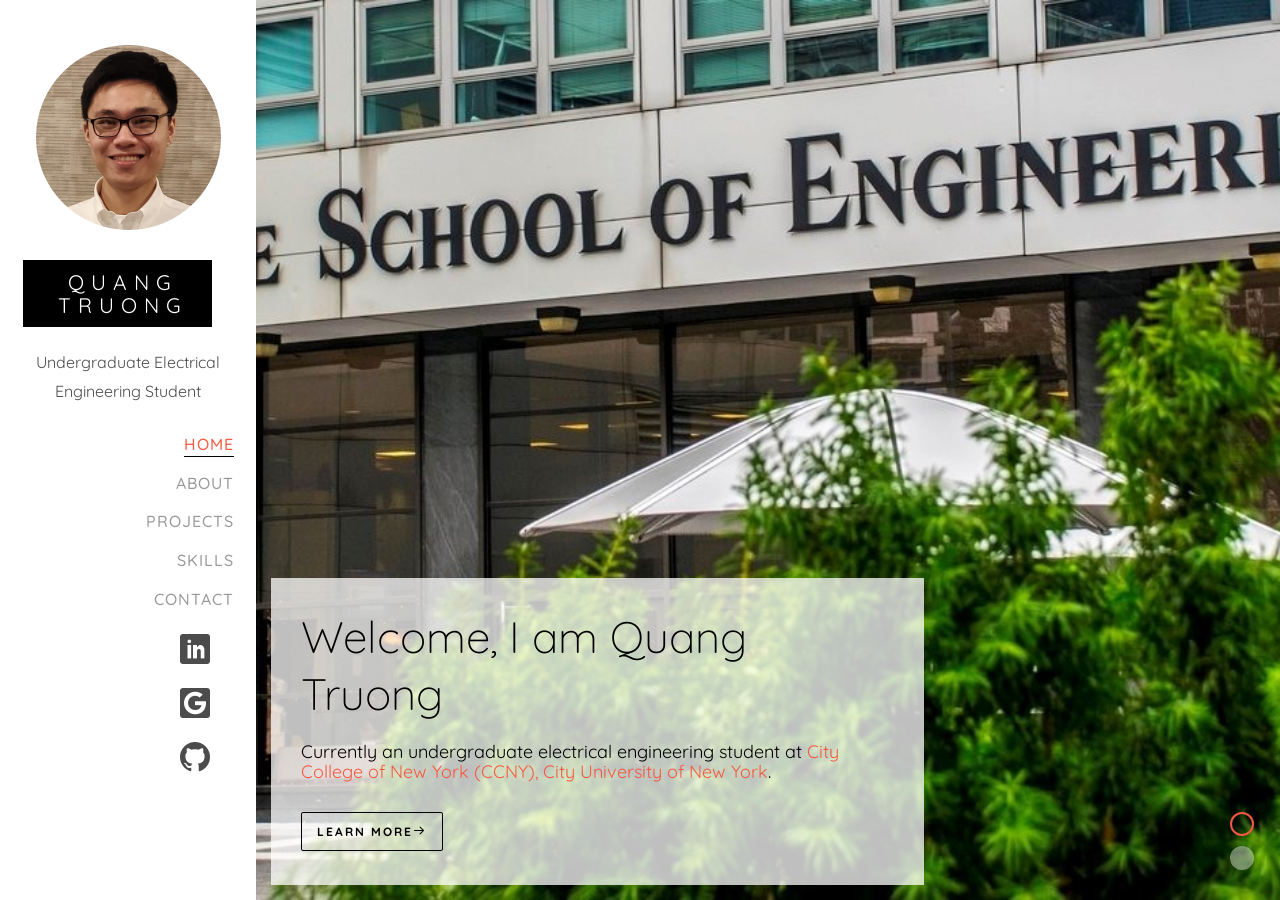
==== index.html @ 22d42331 "Add files via upload" ====
<!DOCTYPE HTML>
<html>
	<head>
	<meta charset="utf-8">
	<meta http-equiv="X-UA-Compatible" content="IE=edge">
	<title>Quang Truong</title>
	<meta name="viewport" content="width=device-width, initial-scale=1">
	<meta name="description" content="" />
	<meta name="keywords" content="" />
	<meta name="author" content="" />

  <!-- Facebook and Twitter integration -->
	<meta property="og:title" content=""/>
	<meta property="og:image" content=""/>
	<meta property="og:url" content=""/>
	<meta property="og:site_name" content=""/>
	<meta property="og:description" content=""/>
	<meta name="twitter:title" content="" />
	<meta name="twitter:image" content="" />
	<meta name="twitter:url" content="" />
	<meta name="twitter:card" content="" />

	<!-- Place favicon.ico and apple-touch-icon.png in the root directory -->
	<link rel="shortcut icon" href="/favicon/favicon.ico">

	<link href="https://fonts.googleapis.com/css?family=Quicksand:300,400,500,700" rel="stylesheet">

	<!-- Animate.css -->
	<link rel="stylesheet" href="css/animate.css">
	<!-- Icomoon Icon Fonts-->
	<link rel="stylesheet" href="css/icomoon.css">
	<!-- Bootstrap  -->
	<link rel="stylesheet" href="css/bootstrap.css">
	<!-- Flexslider  -->
	<link rel="stylesheet" href="css/flexslider.css">
	<!-- Theme style  -->
	<link rel="stylesheet" href="css/style.css">

	<!-- Modernizr JS -->
	<script src="js/modernizr-2.6.2.min.js"></script>
	<!-- FOR IE9 below -->
	<!--[if lt IE 9]>
	<script src="js/respond.min.js"></script>
	<![endif]-->

	</head>
	<body>
	<div id="colorlib-page">
		<a href="#" class="js-colorlib-nav-toggle colorlib-nav-toggle"><i></i></a>
		<aside id="colorlib-aside" role="complementary" class="border js-fullheight">
			<div class="text-center">
				<div class="author-img" style="background-image: url(favicon/android-icon-192x192.png);"></div>
				<h1 id="colorlib-logo"><a href="https://lquang4321.github.io/">QUANG TRUONG</a></h1>
				<span class="position"><span>Undergraduate Electrical Engineering Student</span>
			</div>
			<nav id="colorlib-main-menu" role="navigation">
				<ul>
					<li class="colorlib-active animate-box" data-animate-effect="fadeInLeft"><a href="index.html">Home</a></li>
					<li><a href="about.html">About</a></li>
					<li><a href="projects.html">Projects</a></li>
					<li><a href="skills.html">Skills</a></li>
					<!-- <li><a href="blog.html">Blog</a></li> -->
					<li><a href="contact.html">Contact</a></li>
				</ul>
			</nav>

<!--Old social media layout
			<div class="colorlib-footer">
				<ul>
					<li><a href="https://www.linkedin.com/in/quang-truong/"><i class="icon-linkedin2"></i></a></li>
					<li><a href="mailto:quang.t@zahncenternyc.com"><i class="icon-google2"></i></a></li>
					<li><a href="https://github.com/lquang4321"><i class="icon-github"></i></a></li>
				</ul>
			</div>
-->

			<div class="colorlib-footer">
				<ul>
					<li><span><a href="https://www.linkedin.com/in/quang-truong/"><i class="icon-linkedin2"></i></a>
					    </span>
					    <span><a href="mailto:quang.t@zahncenternyc.com"><i class="icon-google2"></i></a>
					    </span>
					    <span><a href="https://github.com/lquang4321"><i class="icon-github"></i></a>
					    </span>
					</li>
				</ul>
			</div>

		</aside>

		<div id="colorlib-main">
			<aside id="colorlib-hero" class="js-fullheight">
				<div class="flexslider js-fullheight">
					<ul class="slides">
				   	<li style="background-image: url(images/img_bg_1.jpg);">
				   		<div class="overlay"></div>
				   		<div class="container-fluid">
				   			<div class="row">
					   			<div class="col-md-8 col-md-offset-2 col-md-pull-2 js-fullheight slider-text">
					   				<div class="slider-text-inner">
					   					<div class="desc">
						   					<h1>Welcome, I am Quang Truong</h1>
						   					<h4>Currently an undergraduate electrical engineering student at <a href="https://www.ccny.cuny.edu/" target="_blank">City College of New York (CCNY), City University of New York</a>.</h3>
											<!-- <h3><strong>Site is under maintenance, but feel free to explore.</strong></h3> -->
											<p><a class="btn btn-primary btn-learn" href="about.html"><strong>Learn More</strong><i class="icon-arrow-right3"></i></a></p>
										</div>
					   				</div>
					   			</div>
					   		</div>
				   		</div>
				   	</li>
				   	<li style="background-image: url(images/img_bg_2.jpg);">
				   		<div class="overlay"></div>
				   		<div class="container-fluid">
				   			<div class="row">
					   			<div class="col-md-8 col-md-offset-2 col-md-pull-2 js-fullheight slider-text">
					   				<div class="slider-text-inner">
					   					<div class="desc">
						   					<h1>Welcome, I am Quang Truong</h1>
						   					<h2>I am an electrical engineering apprentice at <a href="http://www.zahncenternyc.com/" target="_blank">Zahn Innovation Center</a>.</h2>
											<!-- <h3><strong>Site is under maintenance, but feel free to explore.</strong></h3> -->
											<p><a class="btn btn-primary btn-learn" href="about.html"><strong>Learn More</strong><i class="icon-arrow-right3"></i></a></p>
										</div>
					   				</div>
					   			</div>
					   		</div>
				   		</div>
				   	</li>
					<!--
				   	<li style="background-image: url(images/img_bg_3.jpg);">
				   		<div class="overlay"></div>
				   		<div class="container-fluid">
				   			<div class="row">
					   			<div class="col-md-8 col-md-offset-2 col-md-pull-2 js-fullheight slider-text">
					   				<div class="slider-text-inner">
					   					<div class="desc">
						   					<h1>Welcome, I am Quang Truong</h1>
						   					<h2>Currently an undergraduate electrical engineering student at <a href="https://www.ccny.cuny.edu/" target="_blank">City College of New York (CCNY), City University of New York</a>.</h2>
											<h3><strong>Site is under maintenance, but feel free to explore.</strong></h3>
											<p><a class="btn btn-primary btn-learn" href="about.html"><strong>Learn More</strong><i class="icon-arrow-right3"></i></a></p>
										</div>
					   				</div>
					   			</div>
					   		</div>
				   		</div>
				   	</li>
					-->
				  	</ul>
			  	</div>
			</aside>

			<!-- Disable Inf Scroll

			<div class="colorlib-about">
				<div class="container-fluid">
					<div class="row">
						<div class="col-md-6">
							<div class="about-img animate-box" data-animate-effect="fadeInLeft" style="background-image: url(images/img_bg_2.jpg);">
								<div class="about-img-2 animate-box" data-animate-effect="fadeInRight" style="background-image: url(images/img_bg_3.jpg);"></div>
							</div>
						</div>
						<div class="col-md-6 animate-box" data-animate-effect="fadeInLeft">
							<div class="about-desc">
								<span class="heading-meta">Welcome &amp; Introduce</span>
								<h3>Hi! My name is Quang Truong.</h3>
								<p>I am an undergraduate electrical engineer at <a href="https://www.ccny.cuny.edu/" target="_blank">CUNY City College of New York</a>.</p>
							</div>
							<div class="fancy-collapse-panel">
								<div class="panel-group" id="accordion" role="tablist" aria-multiselectable="true">
									<div class="panel panel-default">
									    <div class="panel-heading" role="tab" id="headingOne">
									        <h4 class="panel-title">
									            <a data-toggle="collapse" data-parent="#accordion" href="#collapseOne" aria-expanded="true" aria-controls="collapseOne">Education
									            </a>
									        </h4>
									    </div>
									    <div id="collapseOne" class="panel-collapse collapse in" role="tabpanel" aria-labelledby="headingOne">
									         <div class="panel-body">
									            <div class="row">
										      		<div class="col-md-6">
										      			<p><strong>CUNY City College of New York</strong></p>
														<p>B.E. Electrical Engineering, ABET-Accredited</p>
										      		</div>
										      		<div class="col-md-6">
										      			<p>3.19 GPA</p>
														<p>Anticipated <strong>June 2021</strong></p>
										      		</div>
										      	</div>
									         </div>
									    </div>
									</div>
									<div class="panel panel-default">
									    <div class="panel-heading" role="tab" id="headingTwo">
									        <h4 class="panel-title">
									            <a class="collapsed" data-toggle="collapse" data-parent="#accordion" href="#collapseTwo" aria-expanded="false" aria-controls="collapseTwo">What I do?
									            </a>
									        </h4>
									    </div>
									    <div id="collapseTwo" class="panel-collapse collapse" role="tabpanel" aria-labelledby="headingTwo">
									        <div class="panel-body">
									            <p>Far far away, behind the word <strong>mountains</strong>, far from the countries Vokalia and Consonantia, there live the blind texts. Separated they live in Bookmarksgrove right at the coast of the Semantics, a large language ocean.</p>
													<ul>
														<li>Separated they live in Bookmarksgrove right</li>
														<li>Separated they live in Bookmarksgrove right</li>
													</ul>
									        </div>
									    </div>
									</div>
									<div class="panel panel-default">
									    <div class="panel-heading" role="tab" id="headingThree">
									        <h4 class="panel-title">
									            <a class="collapsed" data-toggle="collapse" data-parent="#accordion" href="#collapseThree" aria-expanded="false" aria-controls="collapseThree">Certifications
									            </a>
									        </h4>
									    </div>
									    <div id="collapseThree" class="panel-collapse collapse" role="tabpanel" aria-labelledby="headingThree">
									        <div class="panel-body">
									            <p>Federal Aviation Administration (FAA) Airframe & Powerplant</p>
									        </div>
									    </div>
									</div>
								</div>
							</div>
						</div>
					</div>
				</div>
			</div>

			<div class="colorlib-services">
				<div class="container-fluid">
					<div class="row">
						<div class="col-md-6 col-md-offset-3 col-md-pull-3">
							<span class="heading-meta">What I do?</span>
							<h2 class="colorlib-heading animate-box" data-animate-effect="fadeInLeft">Here are some of my expertise</h2>
						</div>
					</div>
					<div class="row">
						<div class="col-md-6">
							<div class="colorlib-feature animate-box" data-animate-effect="fadeInLeft">
								<div class="colorlib-icon">
									<i class="icon-tag"></i>
								</div>
								<div class="colorlib-text">
									<h3>Branding</h3>
									<p>Far far away, behind the word mountains, far from the countries Vokalia and Consonantia, there live the blind texts. </p>
								</div>
							</div>

							<div class="colorlib-feature animate-box" data-animate-effect="fadeInLeft">
								<div class="colorlib-icon">
									<i class="icon-pen2"></i>
								</div>
								<div class="colorlib-text">
									<h3>Web Design</h3>
									<p>Far far away, behind the word mountains, far from the countries Vokalia and Consonantia, there live the blind texts. </p>
								</div>
							</div>

							<div class="colorlib-feature animate-box" data-animate-effect="fadeInLeft">
								<div class="colorlib-icon">
									<i class="icon-search3"></i>
								</div>
								<div class="colorlib-text">
									<h3>Search engine optimization</h3>
									<p>Far far away, behind the word mountains, far from the countries Vokalia and Consonantia, there live the blind texts. </p>
								</div>
							</div>
						</div>
						<div class="col-md-6">
							<div class="colorlib-feature animate-box" data-animate-effect="fadeInLeft">
								<div class="colorlib-icon">
									<i class="icon-paperplane"></i>
								</div>
								<div class="colorlib-text">
									<h3>Web Development</h3>
									<p>Far far away, behind the word mountains, far from the countries Vokalia and Consonantia, there live the blind texts. </p>
								</div>
							</div>

							<div class="colorlib-feature animate-box" data-animate-effect="fadeInLeft">
								<div class="colorlib-icon">
									<i class="icon-device-desktop"></i>
								</div>
								<div class="colorlib-text">
									<h3>User Interface</h3>
									<p>Far far away, behind the word mountains, far from the countries Vokalia and Consonantia, there live the blind texts. </p>
								</div>
							</div>

							<div class="colorlib-feature animate-box" data-animate-effect="fadeInLeft">
								<div class="colorlib-icon">
									<i class="icon-help"></i>
								</div>
								<div class="colorlib-text">
									<h3>Help &amp; Support</h3>
									<p>Far far away, behind the word mountains, far from the countries Vokalia and Consonantia, there live the blind texts. </p>
								</div>
							</div>
						</div>
					</div>
				</div>
			</div>
			<div class="colorlib-work">
				<div class="container-fluid">
					<div class="row">
						<div class="col-md-6 col-md-offset-3 col-md-pull-3">
							<span class="heading-meta">My Work</span>
							<h2 class="colorlib-heading animate-box" data-animate-effect="fadeInLeft">Recent Work</h2>
						</div>
					</div>
					<div class="row">
						<div class="col-md-6 animate-box" data-animate-effect="fadeInLeft">
							<div class="project" style="background-image: url(images/work-1.jpg);">
								<div class="desc">
									<div class="con">
										<h3><a href="work.html">Work 01</a></h3>
										<span>Branding, Ilustration</span>
										<p class="icon">
											<span><a href="#"><i class="icon-share3"></i></a></span>
											<span><a href="#"><i class="icon-eye"></i> 100</a></span>
											<span><a href="#"><i class="icon-heart"></i> 49</a></span>
										</p>
									</div>
								</div>
							</div>
						</div>
						<div class="col-md-6 animate-box" data-animate-effect="fadeInLeft">
							<div class="project" style="background-image: url(images/work-2.jpg);">
								<div class="desc">
									<div class="con">
										<h3><a href="work.html">Work 02</a></h3>
										<span>Logo, Web, Branding</span>
										<p class="icon">
											<span><a href="#"><i class="icon-share3"></i></a></span>
											<span><a href="#"><i class="icon-eye"></i> 100</a></span>
											<span><a href="#"><i class="icon-heart"></i> 49</a></span>
										</p>
									</div>
								</div>
							</div>
						</div>
						<div class="col-md-6 animate-box" data-animate-effect="fadeInLeft">
							<div class="project" style="background-image: url(images/work-3.jpg);">
								<div class="desc">
									<div class="con">
										<h3><a href="work.html">Work 03</a></h3>
										<span>Illustration, Logo</span>
										<p class="icon">
											<span><a href="#"><i class="icon-share3"></i></a></span>
											<span><a href="#"><i class="icon-eye"></i> 100</a></span>
											<span><a href="#"><i class="icon-heart"></i> 49</a></span>
										</p>
									</div>
								</div>
							</div>
						</div>
						<div class="col-md-6 animate-box" data-animate-effect="fadeInLeft">
							<div class="project" style="background-image: url(images/work-4.jpg);">
								<div class="desc">
									<div class="con">
										<h3><a href="work.html">Work 04</a></h3>
										<span>Web, Logo, Branding</span>
										<p class="icon">
											<span><a href="#"><i class="icon-share3"></i></a></span>
											<span><a href="#"><i class="icon-eye"></i> 100</a></span>
											<span><a href="#"><i class="icon-heart"></i> 49</a></span>
										</p>
									</div>
								</div>
							</div>
						</div>
						<div class="col-md-6 animate-box" data-animate-effect="fadeInLeft">
							<div class="project" style="background-image: url(images/work-5.jpg);">
								<div class="desc">
									<div class="con">
										<h3><a href="work.html">Work 05</a></h3>
										<span>Illustration, Logo</span>
										<p class="icon">
											<span><a href="#"><i class="icon-share3"></i></a></span>
											<span><a href="#"><i class="icon-eye"></i> 100</a></span>
											<span><a href="#"><i class="icon-heart"></i> 49</a></span>
										</p>
									</div>
								</div>
							</div>
						</div>
						<div class="col-md-6 animate-box" data-animate-effect="fadeInLeft">
							<div class="project" style="background-image: url(images/work-6.jpg);">
								<div class="desc">
									<div class="con">
										<h3><a href="work.html">Work 06</a></h3>
										<span>Web, Logo, Branding</span>
										<p class="icon">
											<span><a href="#"><i class="icon-share3"></i></a></span>
											<span><a href="#"><i class="icon-eye"></i> 100</a></span>
											<span><a href="#"><i class="icon-heart"></i> 49</a></span>
										</p>
									</div>
								</div>
							</div>
						</div>
					</div>
				</div>
			</div>

			<div class="colorlib-blog">
				<div class="container-fluid">
					<div class="row">
						<div class="col-md-6 col-md-offset-3 col-md-pull-3">
							<span class="heading-meta">Read</span>
							<h2 class="colorlib-heading animate-box" data-animate-effect="fadeInLeft">Recent Blog</h2>
						</div>
					</div>
					<div class="row">
						<div class="col-md-4 col-sm-6 animate-box" data-animate-effect="fadeInLeft">
							<div class="blog-entry">
								<a href="blog.html" class="blog-img"><img src="images/img-1.jpg" class="img-responsive" alt="HTML5 Bootstrap Template by colorlib.com"></a>
								<div class="desc">
									<span><small>Feb 07, 2018 </small> | <small> Web Design </small> | <small> <i class="icon-bubble3"></i> 4</small></span>
									<h3><a href="blog.html">18 Awesome sites</a></h3>
									<p>Separated they live in Bookmarksgrove right at the coast of the Semantics, a large language ocean.</p>
									<a href="blog.html" class="lead">Read More <i class="icon-arrow-right3"></i></a>
								</div>
							</div>
						</div>
						<div class="col-md-4 col-sm-6 animate-box" data-animate-effect="fadeInLeft">
							<div class="blog-entry">

								<a href="blog.html" class="blog-img"><img src="images/img-2.jpg" class="img-responsive" alt="HTML5 Bootstrap Template by colorlib.com"></a>
								<div class="desc">
									<span><small>Feb 07, 2018 </small> | <small> Web Design </small> | <small> <i class="icon-bubble3"></i> 4</small></span>
									<h3><a href="blog.html">Wordpress for a Beginner</a></h3>
									<p>Separated they live in Bookmarksgrove right at the coast of the Semantics, a large language ocean.</p>
									<a href="blog.html" class="lead">Read More <i class="icon-arrow-right3"></i></a>
								</div>
							</div>
						</div>
						<div class="col-md-4 col-sm-6 animate-box" data-animate-effect="fadeInLeft">
							<div class="blog-entry">
								<a href="blog.html" class="blog-img"><img src="images/img-3.jpg" class="img-responsive" alt="HTML5 Bootstrap Template by colorlib.com"></a>
								<div class="desc">
									<span><small>Feb 07, 2018 </small> | <small> Inspiration </small> | <small> <i class="icon-bubble3"></i> 4</small></span>
									<h3><a href="blog.html">Make website from scratch</a></h3>
									<p>Separated they live in Bookmarksgrove right at the coast of the Semantics, a large language ocean.</p>
									<a href="blog.html" class="lead">Read More <i class="icon-arrow-right3"></i></a>
								</div>
							</div>
						</div>
					</div>
				</div>
			</div>

			<div id="get-in-touch" class="colorlib-bg-color">
				<div class="colorlib-narrow-content">
					<div class="row">
						<div class="col-md-6 animate-box" data-animate-effect="fadeInLeft">
							<h2>Get in Touch!</h2>
						</div>
					</div>
					<div class="row">
						<div class="col-md-6 col-md-offset-3 col-md-pull-3 animate-box" data-animate-effect="fadeInLeft">
							<p class="colorlib-lead">Separated they live in Bookmarksgrove right at the coast of the Semantics, a large language ocean.</p>
							<p><a href="#" class="btn btn-primary btn-learn">Contact me!</a></p>
						</div>

					</div>
				</div>
			</div>
		</div>
	</div>

	Disable Inf Scroll -->
	<!-- jQuery -->
	<script src="js/jquery.min.js"></script>
	<!-- jQuery Easing -->
	<script src="js/jquery.easing.1.3.js"></script>
	<!-- Bootstrap -->
	<script src="js/bootstrap.min.js"></script>
	<!-- Waypoints -->
	<script src="js/jquery.waypoints.min.js"></script>
	<!-- Flexslider -->
	<script src="js/jquery.flexslider-min.js"></script>
	<!-- Sticky Kit -->
	<script src="js/sticky-kit.min.js"></script>


	<!-- MAIN JS -->
	<script src="js/main.js"></script>

	</body>
</html>
---- css/icomoon.css ----
@font-face {
  font-family: 'icomoon';
  src:  url('fonts/icomoon.eot?6py85u');
  src:  url('fonts/icomoon.eot?6py85u#iefix') format('embedded-opentype'),
    url('fonts/icomoon.ttf?6py85u') format('truetype'),
    url('fonts/icomoon.woff?6py85u') format('woff'),
    url('fonts/icomoon.svg?6py85u#icomoon') format('svg');
  font-weight: normal;
  font-style: normal;
}

[class^="icon-"], [class*=" icon-"] {
  /* use !important to prevent issues with browser extensions that change fonts */
  font-family: 'icomoon' !important;
  speak: none;
  font-style: normal;
  font-weight: normal;
  font-variant: normal;
  text-transform: none;
  line-height: 1;

  /* Better Font Rendering =========== */
  -webkit-font-smoothing: antialiased;
  -moz-osx-font-smoothing: grayscale;
}

.icon-times:before {
  content: "\e930";
}
.icon-tick:before {
  content: "\e931";
}
.icon-plus:before {
  content: "\e932";
}
.icon-minus:before {
  content: "\e933";
}
.icon-equals:before {
  content: "\e934";
}
.icon-divide:before {
  content: "\e935";
}
.icon-chevron-right:before {
  content: "\e936";
}
.icon-chevron-left:before {
  content: "\e937";
}
.icon-arrow-right-thick:before {
  content: "\e938";
}
.icon-arrow-left-thick:before {
  content: "\e939";
}
.icon-th-small:before {
  content: "\e93a";
}
.icon-th-menu:before {
  content: "\e93b";
}
.icon-th-list:before {
  content: "\e93c";
}
.icon-th-large:before {
  content: "\e93d";
}
.icon-home:before {
  content: "\e93e";
}
.icon-arrow-forward:before {
  content: "\e93f";
}
.icon-arrow-back:before {
  content: "\e940";
}
.icon-rss:before {
  content: "\e941";
}
.icon-location:before {
  content: "\e942";
}
.icon-link:before {
  content: "\e943";
}
.icon-image:before {
  content: "\e944";
}
.icon-arrow-up-thick:before {
  content: "\e945";
}
.icon-arrow-down-thick:before {
  content: "\e946";
}
.icon-starburst:before {
  content: "\e947";
}
.icon-starburst-outline:before {
  content: "\e948";
}
.icon-star3:before {
  content: "\e949";
}
.icon-flow-children:before {
  content: "\e94a";
}
.icon-export:before {
  content: "\e94b";
}
.icon-delete2:before {
  content: "\e94c";
}
.icon-delete-outline:before {
  content: "\e94d";
}
.icon-cloud-storage:before {
  content: "\e94e";
}
.icon-wi-fi:before {
  content: "\e94f";
}
.icon-heart:before {
  content: "\e950";
}
.icon-flash:before {
  content: "\e951";
}
.icon-cancel:before {
  content: "\e952";
}
.icon-backspace:before {
  content: "\e953";
}
.icon-attachment:before {
  content: "\e954";
}
.icon-arrow-move:before {
  content: "\e955";
}
.icon-warning:before {
  content: "\e956";
}
.icon-user:before {
  content: "\e957";
}
.icon-radar:before {
  content: "\e958";
}
.icon-lock-open:before {
  content: "\e959";
}
.icon-lock-closed:before {
  content: "\e95a";
}
.icon-location-arrow:before {
  content: "\e95b";
}
.icon-info:before {
  content: "\e95c";
}
.icon-user-delete:before {
  content: "\e95d";
}
.icon-user-add:before {
  content: "\e95e";
}
.icon-media-pause:before {
  content: "\e95f";
}
.icon-group:before {
  content: "\e960";
}
.icon-chart-pie:before {
  content: "\e961";
}
.icon-chart-line:before {
  content: "\e962";
}
.icon-chart-bar:before {
  content: "\e963";
}
.icon-chart-area:before {
  content: "\e964";
}
.icon-video:before {
  content: "\e965";
}
.icon-point-of-interest:before {
  content: "\e966";
}
.icon-infinity:before {
  content: "\e967";
}
.icon-globe:before {
  content: "\e968";
}
.icon-eye:before {
  content: "\e969";
}
.icon-cog:before {
  content: "\e96a";
}
.icon-camera:before {
  content: "\e96b";
}
.icon-upload:before {
  content: "\e96c";
}
.icon-scissors:before {
  content: "\e96d";
}
.icon-refresh:before {
  content: "\e96e";
}
.icon-pin:before {
  content: "\e96f";
}
.icon-key:before {
  content: "\e970";
}
.icon-info-large:before {
  content: "\e971";
}
.icon-eject:before {
  content: "\e972";
}
.icon-download:before {
  content: "\e973";
}
.icon-zoom:before {
  content: "\e974";
}
.icon-zoom-out:before {
  content: "\e975";
}
.icon-zoom-in:before {
  content: "\e976";
}
.icon-sort-numerically:before {
  content: "\e977";
}
.icon-sort-alphabetically:before {
  content: "\e978";
}
.icon-input-checked:before {
  content: "\e979";
}
.icon-calender:before {
  content: "\e97a";
}
.icon-world2:before {
  content: "\e97b";
}
.icon-notes:before {
  content: "\e97c";
}
.icon-code:before {
  content: "\e97d";
}
.icon-arrow-sync:before {
  content: "\e97e";
}
.icon-arrow-shuffle:before {
  content: "\e97f";
}
.icon-arrow-repeat:before {
  content: "\e980";
}
.icon-arrow-minimise:before {
  content: "\e981";
}
.icon-arrow-maximise:before {
  content: "\e982";
}
.icon-arrow-loop:before {
  content: "\e983";
}
.icon-anchor:before {
  content: "\e984";
}
.icon-spanner:before {
  content: "\e985";
}
.icon-puzzle:before {
  content: "\e986";
}
.icon-power:before {
  content: "\e987";
}
.icon-plane:before {
  content: "\e988";
}
.icon-pi:before {
  content: "\e989";
}
.icon-phone:before {
  content: "\e98a";
}
.icon-microphone2:before {
  content: "\e98b";
}
.icon-media-rewind:before {
  content: "\e98c";
}
.icon-flag:before {
  content: "\e98d";
}
.icon-adjust-brightness:before {
  content: "\e98e";
}
.icon-waves:before {
  content: "\e98f";
}
.icon-social-twitter:before {
  content: "\e990";
}
.icon-social-facebook:before {
  content: "\e991";
}
.icon-social-dribbble:before {
  content: "\e992";
}
.icon-media-stop:before {
  content: "\e993";
}
.icon-media-record:before {
  content: "\e994";
}
.icon-media-play:before {
  content: "\e995";
}
.icon-media-fast-forward:before {
  content: "\e996";
}
.icon-media-eject:before {
  content: "\e997";
}
.icon-social-vimeo:before {
  content: "\e998";
}
.icon-social-tumbler:before {
  content: "\e999";
}
.icon-social-skype:before {
  content: "\e99a";
}
.icon-social-pinterest:before {
  content: "\e99b";
}
.icon-social-linkedin:before {
  content: "\e99c";
}
.icon-social-last-fm:before {
  content: "\e99d";
}
.icon-social-github:before {
  content: "\e99e";
}
.icon-social-flickr:before {
  content: "\e99f";
}
.icon-at:before {
  content: "\e9a0";
}
.icon-times-outline:before {
  content: "\e9a1";
}
.icon-plus-outline:before {
  content: "\e9a2";
}
.icon-minus-outline:before {
  content: "\e9a3";
}
.icon-tick-outline:before {
  content: "\e9a4";
}
.icon-th-large-outline:before {
  content: "\e9a5";
}
.icon-equals-outline:before {
  content: "\e9a6";
}
.icon-divide-outline:before {
  content: "\e9a7";
}
.icon-chevron-right-outline:before {
  content: "\e9a8";
}
.icon-chevron-left-outline:before {
  content: "\e9a9";
}
.icon-arrow-right-outline:before {
  content: "\e9aa";
}
.icon-arrow-left-outline:before {
  content: "\e9ab";
}
.icon-th-small-outline:before {
  content: "\e9ac";
}
.icon-th-menu-outline:before {
  content: "\e9ad";
}
.icon-th-list-outline:before {
  content: "\e9ae";
}
.icon-news2:before {
  content: "\e9b1";
}
.icon-home-outline:before {
  content: "\e9b2";
}
.icon-arrow-up-outline:before {
  content: "\e9b3";
}
.icon-arrow-forward-outline:before {
  content: "\e9b4";
}
.icon-arrow-down-outline:before {
  content: "\e9b5";
}
.icon-arrow-back-outline:before {
  content: "\e9b6";
}
.icon-trash3:before {
  content: "\e9b7";
}
.icon-rss-outline:before {
  content: "\e9b8";
}
.icon-message:before {
  content: "\e9b9";
}
.icon-location-outline:before {
  content: "\e9ba";
}
.icon-link-outline:before {
  content: "\e9bb";
}
.icon-image-outline:before {
  content: "\e9bc";
}
.icon-export-outline:before {
  content: "\e9bd";
}
.icon-cross:before {
  content: "\e9be";
}
.icon-wi-fi-outline:before {
  content: "\e9bf";
}
.icon-star-outline:before {
  content: "\e9c0";
}
.icon-media-pause-outline:before {
  content: "\e9c1";
}
.icon-mail:before {
  content: "\e9c2";
}
.icon-heart-outline:before {
  content: "\e9c3";
}
.icon-flash-outline:before {
  content: "\e9c4";
}
.icon-cancel-outline:before {
  content: "\e9c5";
}
.icon-beaker:before {
  content: "\e9c6";
}
.icon-arrow-move-outline:before {
  content: "\e9c7";
}
.icon-watch2:before {
  content: "\e9c8";
}
.icon-warning-outline:before {
  content: "\e9c9";
}
.icon-time:before {
  content: "\e9ca";
}
.icon-radar-outline:before {
  content: "\e9cb";
}
.icon-lock-open-outline:before {
  content: "\e9cc";
}
.icon-location-arrow-outline:before {
  content: "\e9cd";
}
.icon-info-outline:before {
  content: "\e9ce";
}
.icon-backspace-outline:before {
  content: "\e9cf";
}
.icon-attachment-outline:before {
  content: "\e9d0";
}
.icon-user-outline:before {
  content: "\e9d1";
}
.icon-user-delete-outline:before {
  content: "\e9d2";
}
.icon-user-add-outline:before {
  content: "\e9d3";
}
.icon-lock-closed-outline:before {
  content: "\e9d4";
}
.icon-group-outline:before {
  content: "\e9d5";
}
.icon-chart-pie-outline:before {
  content: "\e9d6";
}
.icon-chart-line-outline:before {
  content: "\e9d7";
}
.icon-chart-bar-outline:before {
  content: "\e9d8";
}
.icon-chart-area-outline:before {
  content: "\e9d9";
}
.icon-video-outline:before {
  content: "\e9da";
}
.icon-point-of-interest-outline:before {
  content: "\e9db";
}
.icon-map:before {
  content: "\e9dc";
}
.icon-key-outline:before {
  content: "\e9dd";
}
.icon-infinity-outline:before {
  content: "\e9de";
}
.icon-globe-outline:before {
  content: "\e9df";
}
.icon-eye-outline:before {
  content: "\e9e0";
}
.icon-cog-outline:before {
  content: "\e9e1";
}
.icon-camera-outline:before {
  content: "\e9e2";
}
.icon-upload-outline:before {
  content: "\e9e3";
}
.icon-support:before {
  content: "\e9e4";
}
.icon-scissors-outline:before {
  content: "\e9e5";
}
.icon-refresh-outline:before {
  content: "\e9e6";
}
.icon-info-large-outline:before {
  content: "\e9e7";
}
.icon-eject-outline:before {
  content: "\e9e8";
}
.icon-download-outline:before {
  content: "\e9e9";
}
.icon-battery-mid:before {
  content: "\e9ea";
}
.icon-battery-low:before {
  content: "\e9eb";
}
.icon-battery-high:before {
  content: "\e9ec";
}
.icon-zoom-outline:before {
  content: "\e9ed";
}
.icon-zoom-out-outline:before {
  content: "\e9ee";
}
.icon-zoom-in-outline:before {
  content: "\e9ef";
}
.icon-tag3:before {
  content: "\e9f0";
}
.icon-tabs-outline:before {
  content: "\e9f1";
}
.icon-pin-outline:before {
  content: "\e9f2";
}
.icon-message-typing:before {
  content: "\e9f3";
}
.icon-directions:before {
  content: "\e9f4";
}
.icon-battery-full:before {
  content: "\e9f5";
}
.icon-battery-charge:before {
  content: "\e9f6";
}
.icon-pipette:before {
  content: "\e9f7";
}
.icon-pencil:before {
  content: "\e9f8";
}
.icon-folder:before {
  content: "\e9f9";
}
.icon-folder-delete:before {
  content: "\e9fa";
}
.icon-folder-add:before {
  content: "\e9fb";
}
.icon-edit:before {
  content: "\e9fc";
}
.icon-document:before {
  content: "\e9fd";
}
.icon-document-delete:before {
  content: "\e9fe";
}
.icon-document-add:before {
  content: "\e9ff";
}
.icon-brush:before {
  content: "\ea00";
}
.icon-thumbs-up:before {
  content: "\ea01";
}
.icon-thumbs-down:before {
  content: "\ea02";
}
.icon-pen:before {
  content: "\ea03";
}
.icon-sort-numerically-outline:before {
  content: "\ea04";
}
.icon-sort-alphabetically-outline:before {
  content: "\ea05";
}
.icon-social-last-fm-circular:before {
  content: "\ea06";
}
.icon-social-github-circular:before {
  content: "\ea07";
}
.icon-compass:before {
  content: "\ea08";
}
.icon-bookmark:before {
  content: "\ea09";
}
.icon-input-checked-outline:before {
  content: "\ea0a";
}
.icon-code-outline:before {
  content: "\ea0b";
}
.icon-calender-outline:before {
  content: "\ea0c";
}
.icon-business-card:before {
  content: "\ea0d";
}
.icon-arrow-up:before {
  content: "\ea0e";
}
.icon-arrow-sync-outline:before {
  content: "\ea0f";
}
.icon-arrow-right:before {
  content: "\ea10";
}
.icon-arrow-repeat-outline:before {
  content: "\ea11";
}
.icon-arrow-loop-outline:before {
  content: "\ea12";
}
.icon-arrow-left:before {
  content: "\ea13";
}
.icon-flow-switch:before {
  content: "\ea14";
}
.icon-flow-parallel:before {
  content: "\ea15";
}
.icon-flow-merge:before {
  content: "\ea16";
}
.icon-document-text:before {
  content: "\ea17";
}
.icon-clipboard:before {
  content: "\ea18";
}
.icon-calculator:before {
  content: "\ea19";
}
.icon-arrow-minimise-outline:before {
  content: "\ea1a";
}
.icon-arrow-maximise-outline:before {
  content: "\ea1b";
}
.icon-arrow-down:before {
  content: "\ea1c";
}
.icon-gift:before {
  content: "\ea1d";
}
.icon-film:before {
  content: "\ea1e";
}
.icon-database:before {
  content: "\ea1f";
}
.icon-bell:before {
  content: "\ea20";
}
.icon-anchor-outline:before {
  content: "\ea21";
}
.icon-adjust-contrast:before {
  content: "\ea22";
}
.icon-world-outline:before {
  content: "\ea23";
}
.icon-shopping-bag:before {
  content: "\ea24";
}
.icon-power-outline:before {
  content: "\ea25";
}
.icon-notes-outline:before {
  content: "\ea26";
}
.icon-device-tablet:before {
  content: "\ea27";
}
.icon-device-phone:before {
  content: "\ea28";
}
.icon-device-laptop:before {
  content: "\ea29";
}
.icon-device-desktop:before {
  content: "\ea2a";
}
.icon-briefcase:before {
  content: "\ea2b";
}
.icon-stopwatch:before {
  content: "\ea2c";
}
.icon-spanner-outline:before {
  content: "\ea2d";
}
.icon-puzzle-outline:before {
  content: "\ea2e";
}
.icon-printer:before {
  content: "\ea2f";
}
.icon-pi-outline:before {
  content: "\ea30";
}
.icon-lightbulb:before {
  content: "\ea31";
}
.icon-flag-outline:before {
  content: "\ea32";
}
.icon-contacts:before {
  content: "\ea33";
}
.icon-archive2:before {
  content: "\ea34";
}
.icon-weather-stormy:before {
  content: "\ea35";
}
.icon-weather-shower:before {
  content: "\ea36";
}
.icon-weather-partly-sunny:before {
  content: "\ea37";
}
.icon-weather-downpour:before {
  content: "\ea38";
}
.icon-weather-cloudy:before {
  content: "\ea39";
}
.icon-plane-outline:before {
  content: "\ea3a";
}
.icon-phone-outline:before {
  content: "\ea3b";
}
.icon-microphone-outline:before {
  content: "\ea3c";
}
.icon-weather-windy:before {
  content: "\ea3d";
}
.icon-weather-windy-cloudy:before {
  content: "\ea3e";
}
.icon-weather-sunny:before {
  content: "\ea3f";
}
.icon-weather-snow:before {
  content: "\ea40";
}
.icon-weather-night:before {
  content: "\ea41";
}
.icon-media-stop-outline:before {
  content: "\ea42";
}
.icon-media-rewind-outline:before {
  content: "\ea43";
}
.icon-media-record-outline:before {
  content: "\ea44";
}
.icon-media-play-outline:before {
  content: "\ea45";
}
.icon-media-fast-forward-outline:before {
  content: "\ea46";
}
.icon-media-eject-outline:before {
  content: "\ea47";
}
.icon-wine:before {
  content: "\ea48";
}
.icon-waves-outline:before {
  content: "\ea49";
}
.icon-ticket:before {
  content: "\ea4a";
}
.icon-tags:before {
  content: "\ea4b";
}
.icon-plug:before {
  content: "\ea4c";
}
.icon-headphones:before {
  content: "\ea4d";
}
.icon-credit-card:before {
  content: "\ea4e";
}
.icon-coffee:before {
  content: "\ea4f";
}
.icon-book:before {
  content: "\ea50";
}
.icon-beer:before {
  content: "\ea51";
}
.icon-volume2:before {
  content: "\ea52";
}
.icon-volume-up:before {
  content: "\ea53";
}
.icon-volume-mute:before {
  content: "\ea54";
}
.icon-volume-down:before {
  content: "\ea55";
}
.icon-social-vimeo-circular:before {
  content: "\ea56";
}
.icon-social-twitter-circular:before {
  content: "\ea57";
}
.icon-social-pinterest-circular:before {
  content: "\ea58";
}
.icon-social-linkedin-circular:before {
  content: "\ea59";
}
.icon-social-facebook-circular:before {
  content: "\ea5a";
}
.icon-social-dribbble-circular:before {
  content: "\ea5b";
}
.icon-tree:before {
  content: "\ea5c";
}
.icon-thermometer2:before {
  content: "\ea5d";
}
.icon-social-tumbler-circular:before {
  content: "\ea5e";
}
.icon-social-skype-outline:before {
  content: "\ea5f";
}
.icon-social-flickr-circular:before {
  content: "\ea60";
}
.icon-social-at-circular:before {
  content: "\ea61";
}
.icon-shopping-cart:before {
  content: "\ea62";
}
.icon-messages:before {
  content: "\ea63";
}
.icon-leaf:before {
  content: "\ea64";
}
.icon-feather:before {
  content: "\ea65";
}
.icon-eye2:before {
  content: "\e064";
}
.icon-paper-clip:before {
  content: "\e065";
}
.icon-mail5:before {
  content: "\e066";
}
.icon-toggle:before {
  content: "\e067";
}
.icon-layout:before {
  content: "\e068";
}
.icon-link2:before {
  content: "\e069";
}
.icon-bell2:before {
  content: "\e06a";
}
.icon-lock3:before {
  content: "\e06b";
}
.icon-unlock:before {
  content: "\e06c";
}
.icon-ribbon2:before {
  content: "\e06d";
}
.icon-image2:before {
  content: "\e06e";
}
.icon-signal:before {
  content: "\e06f";
}
.icon-target3:before {
  content: "\e070";
}
.icon-clipboard3:before {
  content: "\e071";
}
.icon-clock3:before {
  content: "\e072";
}
.icon-watch:before {
  content: "\e073";
}
.icon-air-play:before {
  content: "\e074";
}
.icon-camera3:before {
  content: "\e075";
}
.icon-video2:before {
  content: "\e076";
}
.icon-disc:before {
  content: "\e077";
}
.icon-printer3:before {
  content: "\e078";
}
.icon-monitor:before {
  content: "\e079";
}
.icon-server:before {
  content: "\e07a";
}
.icon-cog2:before {
  content: "\e07b";
}
.icon-heart3:before {
  content: "\e07c";
}
.icon-paragraph:before {
  content: "\e07d";
}
.icon-align-justify:before {
  content: "\e07e";
}
.icon-align-left:before {
  content: "\e07f";
}
.icon-align-center:before {
  content: "\e080";
}
.icon-align-right:before {
  content: "\e081";
}
.icon-book2:before {
  content: "\e082";
}
.icon-layers2:before {
  content: "\e083";
}
.icon-stack2:before {
  content: "\e084";
}
.icon-stack-2:before {
  content: "\e085";
}
.icon-paper:before {
  content: "\e086";
}
.icon-paper-stack:before {
  content: "\e087";
}
.icon-search3:before {
  content: "\e088";
}
.icon-zoom-in2:before {
  content: "\e089";
}
.icon-zoom-out2:before {
  content: "\e08a";
}
.icon-reply2:before {
  content: "\e08b";
}
.icon-circle-plus:before {
  content: "\e08c";
}
.icon-circle-minus:before {
  content: "\e08d";
}
.icon-circle-check:before {
  content: "\e08e";
}
.icon-circle-cross:before {
  content: "\e08f";
}
.icon-square-plus:before {
  content: "\e090";
}
.icon-square-minus:before {
  content: "\e091";
}
.icon-square-check:before {
  content: "\e092";
}
.icon-square-cross:before {
  content: "\e093";
}
.icon-microphone:before {
  content: "\e094";
}
.icon-record:before {
  content: "\e095";
}
.icon-skip-back:before {
  content: "\e096";
}
.icon-rewind:before {
  content: "\e097";
}
.icon-play4:before {
  content: "\e098";
}
.icon-pause3:before {
  content: "\e099";
}
.icon-stop3:before {
  content: "\e09a";
}
.icon-fast-forward:before {
  content: "\e09b";
}
.icon-skip-forward:before {
  content: "\e09c";
}
.icon-shuffle2:before {
  content: "\e09d";
}
.icon-repeat:before {
  content: "\e09e";
}
.icon-folder2:before {
  content: "\e09f";
}
.icon-umbrella:before {
  content: "\e0a0";
}
.icon-moon:before {
  content: "\e0a1";
}
.icon-thermometer:before {
  content: "\e0a2";
}
.icon-drop:before {
  content: "\e0a3";
}
.icon-sun2:before {
  content: "\e0a4";
}
.icon-cloud3:before {
  content: "\e0a5";
}
.icon-cloud-upload2:before {
  content: "\e0a6";
}
.icon-cloud-download2:before {
  content: "\e0a7";
}
.icon-upload4:before {
  content: "\e0a8";
}
.icon-download4:before {
  content: "\e0a9";
}
.icon-location3:before {
  content: "\e0aa";
}
.icon-location-2:before {
  content: "\e0ab";
}
.icon-map3:before {
  content: "\e0ac";
}
.icon-battery:before {
  content: "\e0ad";
}
.icon-head:before {
  content: "\e0ae";
}
.icon-briefcase3:before {
  content: "\e0af";
}
.icon-speech-bubble:before {
  content: "\e0b0";
}
.icon-anchor2:before {
  content: "\e0b1";
}
.icon-globe2:before {
  content: "\e0b2";
}
.icon-box:before {
  content: "\e0b3";
}
.icon-reload:before {
  content: "\e0b4";
}
.icon-share3:before {
  content: "\e0b5";
}
.icon-marquee:before {
  content: "\e0b6";
}
.icon-marquee-plus:before {
  content: "\e0b7";
}
.icon-marquee-minus:before {
  content: "\e0b8";
}
.icon-tag:before {
  content: "\e0b9";
}
.icon-power2:before {
  content: "\e0ba";
}
.icon-command2:before {
  content: "\e0bb";
}
.icon-alt:before {
  content: "\e0bc";
}
.icon-esc:before {
  content: "\e0bd";
}
.icon-bar-graph:before {
  content: "\e0be";
}
.icon-bar-graph-2:before {
  content: "\e0bf";
}
.icon-pie-graph:before {
  content: "\e0c0";
}
.icon-star:before {
  content: "\e0c1";
}
.icon-arrow-left3:before {
  content: "\e0c2";
}
.icon-arrow-right3:before {
  content: "\e0c3";
}
.icon-arrow-up3:before {
  content: "\e0c4";
}
.icon-arrow-down3:before {
  content: "\e0c5";
}
.icon-volume:before {
  content: "\e0c6";
}
.icon-mute:before {
  content: "\e0c7";
}
.icon-content-right:before {
  content: "\e100";
}
.icon-content-left:before {
  content: "\e101";
}
.icon-grid2:before {
  content: "\e102";
}
.icon-grid-2:before {
  content: "\e103";
}
.icon-columns:before {
  content: "\e104";
}
.icon-loader:before {
  content: "\e105";
}
.icon-bag:before {
  content: "\e106";
}
.icon-ban:before {
  content: "\e107";
}
.icon-flag3:before {
  content: "\e108";
}
.icon-trash:before {
  content: "\e109";
}
.icon-expand2:before {
  content: "\e110";
}
.icon-contract:before {
  content: "\e111";
}
.icon-maximize:before {
  content: "\e112";
}
.icon-minimize:before {
  content: "\e113";
}
.icon-plus2:before {
  content: "\e114";
}
.icon-minus2:before {
  content: "\e115";
}
.icon-check:before {
  content: "\e116";
}
.icon-cross2:before {
  content: "\e117";
}
.icon-move:before {
  content: "\e118";
}
.icon-delete:before {
  content: "\e119";
}
.icon-menu5:before {
  content: "\e120";
}
.icon-archive:before {
  content: "\e121";
}
.icon-inbox:before {
  content: "\e122";
}
.icon-outbox:before {
  content: "\e123";
}
.icon-file:before {
  content: "\e124";
}
.icon-file-add:before {
  content: "\e125";
}
.icon-file-subtract:before {
  content: "\e126";
}
.icon-help:before {
  content: "\e127";
}
.icon-open:before {
  content: "\e128";
}
.icon-ellipsis:before {
  content: "\e129";
}
.icon-heart4:before {
  content: "\e900";
}
.icon-cloud4:before {
  content: "\e901";
}
.icon-star2:before {
  content: "\e902";
}
.icon-tv2:before {
  content: "\e903";
}
.icon-sound:before {
  content: "\e904";
}
.icon-video3:before {
  content: "\e905";
}
.icon-trash2:before {
  content: "\e906";
}
.icon-user2:before {
  content: "\e907";
}
.icon-key3:before {
  content: "\e908";
}
.icon-search4:before {
  content: "\e909";
}
.icon-settings:before {
  content: "\e90a";
}
.icon-camera4:before {
  content: "\e90b";
}
.icon-tag2:before {
  content: "\e90c";
}
.icon-lock4:before {
  content: "\e90d";
}
.icon-bulb:before {
  content: "\e90e";
}
.icon-pen2:before {
  content: "\e90f";
}
.icon-diamond:before {
  content: "\e910";
}
.icon-display2:before {
  content: "\e911";
}
.icon-location4:before {
  content: "\e912";
}
.icon-eye3:before {
  content: "\e913";
}
.icon-bubble3:before {
  content: "\e914";
}
.icon-stack3:before {
  content: "\e915";
}
.icon-cup:before {
  content: "\e916";
}
.icon-phone3:before {
  content: "\e917";
}
.icon-news:before {
  content: "\e918";
}
.icon-mail6:before {
  content: "\e919";
}
.icon-like:before {
  content: "\e91a";
}
.icon-photo:before {
  content: "\e91b";
}
.icon-note:before {
  content: "\e91c";
}
.icon-clock4:before {
  content: "\e91d";
}
.icon-paperplane:before {
  content: "\e91e";
}
.icon-params:before {
  content: "\e91f";
}
.icon-banknote:before {
  content: "\e920";
}
.icon-data:before {
  content: "\e921";
}
.icon-music2:before {
  content: "\e922";
}
.icon-megaphone2:before {
  content: "\e923";
}
.icon-study:before {
  content: "\e924";
}
.icon-lab2:before {
  content: "\e925";
}
.icon-food:before {
  content: "\e926";
}
.icon-t-shirt:before {
  content: "\e927";
}
.icon-fire2:before {
  content: "\e928";
}
.icon-clip:before {
  content: "\e929";
}
.icon-shop:before {
  content: "\e92a";
}
.icon-calendar3:before {
  content: "\e92b";
}
.icon-wallet2:before {
  content: "\e92c";
}
.icon-vynil:before {
  content: "\e92d";
}
.icon-truck2:before {
  content: "\e92e";
}
.icon-world:before {
  content: "\e92f";
}
.icon-spinner6:before {
  content: "\e9af";
}
.icon-spinner7:before {
  content: "\e9b0";
}
.icon-amazon:before {
  content: "\eab7";
}
.icon-google:before {
  content: "\eab8";
}
.icon-google2:before {
  content: "\eab9";
}
.icon-google3:before {
  content: "\eaba";
}
.icon-google-plus:before {
  content: "\eabb";
}
.icon-google-plus2:before {
  content: "\eabc";
}
.icon-google-plus3:before {
  content: "\eabd";
}
.icon-hangouts:before {
  content: "\eabe";
}
.icon-google-drive:before {
  content: "\eabf";
}
.icon-facebook2:before {
  content: "\eac0";
}
.icon-facebook22:before {
  content: "\eac1";
}
.icon-instagram:before {
  content: "\eac2";
}
.icon-whatsapp:before {
  content: "\eac3";
}
.icon-spotify:before {
  content: "\eac4";
}
.icon-telegram:before {
  content: "\eac5";
}
.icon-twitter2:before {
  content: "\eac6";
}
.icon-vine:before {
  content: "\eac7";
}
.icon-vk:before {
  content: "\eac8";
}
.icon-renren:before {
  content: "\eac9";
}
.icon-sina-weibo:before {
  content: "\eaca";
}
.icon-rss2:before {
  content: "\eacb";
}
.icon-rss22:before {
  content: "\eacc";
}
.icon-youtube:before {
  content: "\eacd";
}
.icon-youtube2:before {
  content: "\eace";
}
.icon-twitch:before {
  content: "\eacf";
}
.icon-vimeo:before {
  content: "\ead0";
}
.icon-vimeo2:before {
  content: "\ead1";
}
.icon-lanyrd:before {
  content: "\ead2";
}
.icon-flickr:before {
  content: "\ead3";
}
.icon-flickr2:before {
  content: "\ead4";
}
.icon-flickr3:before {
  content: "\ead5";
}
.icon-flickr4:before {
  content: "\ead6";
}
.icon-dribbble2:before {
  content: "\ead7";
}
.icon-behance:before {
  content: "\ead8";
}
.icon-behance2:before {
  content: "\ead9";
}
.icon-deviantart:before {
  content: "\eada";
}
.icon-500px:before {
  content: "\eadb";
}
.icon-steam:before {
  content: "\eadc";
}
.icon-steam2:before {
  content: "\eadd";
}
.icon-dropbox:before {
  content: "\eade";
}
.icon-onedrive:before {
  content: "\eadf";
}
.icon-github:before {
  content: "\eae0";
}
.icon-npm:before {
  content: "\eae1";
}
.icon-basecamp:before {
  content: "\eae2";
}
.icon-trello:before {
  content: "\eae3";
}
.icon-wordpress:before {
  content: "\eae4";
}
.icon-joomla:before {
  content: "\eae5";
}
.icon-ello:before {
  content: "\eae6";
}
.icon-blogger:before {
  content: "\eae7";
}
.icon-blogger2:before {
  content: "\eae8";
}
.icon-tumblr2:before {
  content: "\eae9";
}
.icon-tumblr22:before {
  content: "\eaea";
}
.icon-yahoo:before {
  content: "\eaeb";
}
.icon-yahoo2:before {
  content: "\eaec";
}
.icon-tux:before {
  content: "\eaed";
}
.icon-appleinc:before {
  content: "\eaee";
}
.icon-finder:before {
  content: "\eaef";
}
.icon-android:before {
  content: "\eaf0";
}
.icon-windows:before {
  content: "\eaf1";
}
.icon-windows8:before {
  content: "\eaf2";
}
.icon-soundcloud:before {
  content: "\eaf3";
}
.icon-soundcloud2:before {
  content: "\eaf4";
}
.icon-skype:before {
  content: "\eaf5";
}
.icon-reddit:before {
  content: "\eaf6";
}
.icon-hackernews:before {
  content: "\eaf7";
}
.icon-wikipedia:before {
  content: "\eaf8";
}
.icon-linkedin2:before {
  content: "\eaf9";
}
.icon-linkedin22:before {
  content: "\eafa";
}
.icon-lastfm:before {
  content: "\eafb";
}
.icon-lastfm2:before {
  content: "\eafc";
}
.icon-delicious:before {
  content: "\eafd";
}
.icon-stumbleupon:before {
  content: "\eafe";
}
.icon-stumbleupon2:before {
  content: "\eaff";
}
.icon-stackoverflow:before {
  content: "\eb00";
}
.icon-pinterest:before {
  content: "\eb01";
}
.icon-pinterest2:before {
  content: "\eb02";
}
.icon-xing:before {
  content: "\eb03";
}
.icon-xing2:before {
  content: "\eb04";
}
.icon-flattr:before {
  content: "\eb05";
}
.icon-foursquare:before {
  content: "\eb06";
}
.icon-yelp:before {
  content: "\eb07";
}
.icon-paypal:before {
  content: "\eb08";
}
.icon-chrome:before {
  content: "\eb09";
}
.icon-firefox:before {
  content: "\eb0a";
}
.icon-IE:before {
  content: "\eb0b";
}
.icon-edge:before {
  content: "\eb0c";
}
.icon-safari:before {
  content: "\eb0d";
}
.icon-opera:before {
  content: "\eb0e";
}
.icon-file-pdf:before {
  content: "\eb0f";
}
.icon-file-openoffice:before {
  content: "\eb10";
}
.icon-file-word:before {
  content: "\eb11";
}
.icon-file-excel:before {
  content: "\eb12";
}
.icon-libreoffice:before {
  content: "\eb13";
}
.icon-html-five:before {
  content: "\eb14";
}
.icon-html-five2:before {
  content: "\eb15";
}
.icon-css3:before {
  content: "\eb16";
}
.icon-git:before {
  content: "\eb17";
}
.icon-codepen:before {
  content: "\eb18";
}
.icon-svg:before {
  content: "\eb19";
}
.icon-IcoMoon:before {
  content: "\eb1a";
}
---- css/style.css ----
@font-face {
  font-family: 'icomoon';
  src: url("../fonts/icomoon/icomoon.eot?srf3rx");
  src: url("../fonts/icomoon/icomoon.eot?srf3rx#iefix") format("embedded-opentype"), url("../fonts/icomoon/icomoon.ttf?srf3rx") format("truetype"), url("../fonts/icomoon/icomoon.woff?srf3rx") format("woff"), url("../fonts/icomoon/icomoon.svg?srf3rx#icomoon") format("svg");
  font-weight: normal;
  font-style: normal; }

/* =======================================================
*
* 	Template Style 
*	Edit this section
*
* ======================================================= */
body {
  font-family: "Quicksand", Arial, sans-serif;
  font-weight: 400;
  font-size: 15px;
  line-height: 1.8;
  color: rgba(0, 0, 0, 0.7); }
  @media screen and (max-width: 992px) {
    body {
      font-size: 16px; } }

a {
  color: #F75940;
  -webkit-transition: 0.5s;
  -o-transition: 0.5s;
  transition: 0.5s; }
  a:hover, a:active, a:focus {
    color: #F75940;
    outline: none;
    text-decoration: none !important; }

p {
  margin-bottom: 1.5em; }

h1, h2, h3, h4, h5, h6 {
  color: #000;
  font-family: "Quicksand", Arial, sans-serif;
  font-weight: 400;
  margin: 0 0 30px 0; }

figure {
  margin-bottom: 2.5em;
  float: left;
  width: 100%; }
  figure figcaption {
    font-size: 16px;
    width: 80%;
    margin: 20px auto 0px auto;
    color: #b3b3b3;
    font-style: italic;
    font-family: "Quicksand", Arial, sans-serif; }
    @media screen and (max-width: 480px) {
      figure figcaption {
        width: 100%; } }

::-webkit-selection {
  color: #fff;
  background: #F75940; }

::-moz-selection {
  color: #fff;
  background: #F75940; }

::selection {
  color: #fff;
  background: #F75940; }

#colorlib-page {
  width: 100%;
  overflow: hidden;
  position: relative; }

#colorlib-aside {
  padding-top: 3em;
  padding-bottom: 40px;
  padding-left: 1.5em;
  padding-right: 1.5em;
  width: 20%;
  position: fixed;
  bottom: 0;
  top: 0;
  left: 0;
  overflow-y: scroll;
  z-index: 1001;
  background: #fff;
  -webkit-transition: 0.5s;
  -o-transition: 0.5s;
  transition: 0.5s; }
  @media screen and (max-width: 1200px) {
    #colorlib-aside {
      width: 30%; } }
  @media screen and (max-width: 768px) {
    #colorlib-aside {
      width: 270px;
      -moz-transform: translateX(-270px);
      -webkit-transform: translateX(-270px);
      -ms-transform: translateX(-270px);
      -o-transform: translateX(-270px);
      transform: translateX(-270px);
      padding-top: 4em; } }
	  
	/* This section is taken from https://github.com/chuacon/chuacon.github.io 	*/
	  
  #colorlib-aside .author-img {
    width: 185px;
    height: 185px;
    margin: auto auto;
    margin-bottom: 30px;
    -webkit-border-radius: 50%;
    -moz-border-radius: 50%;
    -ms-border-radius: 50%;
    border-radius: 50%; }
  #colorlib-aside .position {
    display: block;
    margin-bottom: 1.5em;
    font-size: 16px;
	}
	/* This section is taken from https://github.com/chuacon/chuacon.github.io 	*/
	
  #colorlib-aside #colorlib-logo {
    text-align: center;
    font-weight: 400;
    font-size: 21px;
    text-transform: uppercase;
    margin-bottom: 1em;
    display: block;
    width: 90%; }
    @media screen and (max-width: 768px) {
      #colorlib-aside #colorlib-logo {
        margin-bottom: 1em; } }
    #colorlib-aside #colorlib-logo a {
      display: inline-block;
      text-align: center;
      background: #000;
      padding: .5em .8em;
      color: #fff;
      letter-spacing: 7px;
      padding-right: .3em; }
      #colorlib-aside #colorlib-logo a span {
        display: block;
        margin-bottom: 5px;
        text-align: center; }
  #colorlib-aside #colorlib-main-menu ul {
    text-align: right;
    margin: 0;
    padding: 0; }
    @media screen and (max-width: 768px) {
      #colorlib-aside #colorlib-main-menu ul {
        margin: 0 0 2em 0; } }
    #colorlib-aside #colorlib-main-menu ul li {
      margin: 0 0 10px 0;
      padding: 0;
      list-style: none;
      font-size: 16px;
      font-weight: 500;
      text-transform: uppercase;
      letter-spacing: 1px; }
      #colorlib-aside #colorlib-main-menu ul li a {
        color: rgba(0, 0, 0, 0.4);
        text-decoration: none;
        position: relative;
        padding: 10px 0;
        font-family: "Quicksand", Arial, sans-serif;
        -webkit-transition: 0.3s;
        -o-transition: 0.3s;
        transition: 0.3s; }
        #colorlib-aside #colorlib-main-menu ul li a:after {
          content: "";
          position: absolute;
          height: 1px;
          bottom: 7px;
          left: 0;
          right: 0;
          background-color: #000;
          visibility: hidden;
          -webkit-transform: scaleX(0);
          -moz-transform: scaleX(0);
          -ms-transform: scaleX(0);
          -o-transform: scaleX(0);
          transform: scaleX(0);
          -webkit-transition: all 0.3s cubic-bezier(0.175, 0.885, 0.32, 1.275);
          -moz-transition: all 0.3s cubic-bezier(0.175, 0.885, 0.32, 1.275);
          -ms-transition: all 0.3s cubic-bezier(0.175, 0.885, 0.32, 1.275);
          -o-transition: all 0.3s cubic-bezier(0.175, 0.885, 0.32, 1.275);
          transition: all 0.3s cubic-bezier(0.175, 0.885, 0.32, 1.275); }
        #colorlib-aside #colorlib-main-menu ul li a:hover {
          text-decoration: none;
          color: black; }
          #colorlib-aside #colorlib-main-menu ul li a:hover:after {
            visibility: visible;
            -webkit-transform: scaleX(1);
            -moz-transform: scaleX(1);
            -ms-transform: scaleX(1);
            -o-transform: scaleX(1);
            transform: scaleX(1); }
      #colorlib-aside #colorlib-main-menu ul li.colorlib-active a {
        color: #F75940; }
        #colorlib-aside #colorlib-main-menu ul li.colorlib-active a:after {
          visibility: visible;
          -webkit-transform: scaleX(1);
          -moz-transform: scaleX(1);
          -ms-transform: scaleX(1);
          -o-transform: scaleX(1);
          transform: scaleX(1); }
  #colorlib-aside .colorlib-footer {
    position: bottom;
    bottom: 0.5em;
    right: 0.5em;
    left: 0.5em;
    font-size: 30px;
    text-align: right;
    font-weight: 400;
    color: rgba(0, 0, 0, 0.6);
    padding: 0 20px; }
    @media screen and (max-width: 768px) {
      #colorlib-aside .colorlib-footer {
        position: relative;
        bottom: 0; } }
    #colorlib-aside .colorlib-footer span {
      display: block; }
    #colorlib-aside .colorlib-footer ul {
      padding: 0;
      margin: 0; }
      #colorlib-aside .colorlib-footer ul li {
        padding: 0;
        margin: 0;
        display: inline;
        list-style: none; }
        #colorlib-aside .colorlib-footer ul li a {
          color: rgba(0, 0, 0, 0.7);
          padding: 4px; }
          #colorlib-aside .colorlib-footer ul li a:hover, #colorlib-aside .colorlib-footer ul li a:active, #colorlib-aside .colorlib-footer ul li a:focus {
            text-decoration: none;
            outline: none;
            color: #F75940; }

#colorlib-main {
  width: 80%;
  float: right;
  -webkit-transition: 0.5s;
  -o-transition: 0.5s;
  transition: 0.5s; }
  @media screen and (max-width: 1200px) {
    #colorlib-main {
      width: 70%;}}
  @media screen and (max-width: 768px) {
    #colorlib-main {
      width: 100%; } }

#colorlib-hero {
  min-height: 500px;
  background: #fff url(../images/loader.gif) no-repeat center center;
  width: 100%;
  float: left;
  margin-bottom: 0;
  clear: both; }
  #colorlib-hero .btn {
    font-size: 24px; }
    #colorlib-hero .btn.btn-primary {
      padding: 14px 30px !important; }
  #colorlib-hero .flexslider {
    border: none;
    z-index: 1;
    margin-bottom: 0; }
    #colorlib-hero .flexslider .slides {
      position: relative;
      overflow: hidden; }
      #colorlib-hero .flexslider .slides li {
        background-repeat: no-repeat;
        background-size: cover;
        background-position: center center;
        min-height: 400px;
        position: relative; }
    #colorlib-hero .flexslider .flex-control-nav {
      bottom: 20px;
      z-index: 1000;
      right: 20px;
      float: right;
      width: auto; }
      #colorlib-hero .flexslider .flex-control-nav li {
        display: block;
        margin-bottom: 10px; }
        #colorlib-hero .flexslider .flex-control-nav li a {
          background: rgba(255, 255, 255, 0.4);
          -webkit-box-shadow: none;
          box-shadow: none;
          width: 24px;
          height: 24px;
          cursor: pointer; }
          #colorlib-hero .flexslider .flex-control-nav li a.flex-active {
            cursor: pointer;
            background: transparent;
            border: 2px solid #F75940; }
    #colorlib-hero .flexslider .flex-direction-nav {
      display: none; }
    #colorlib-hero .flexslider .slider-text {
      display: table;
      opacity: 0;
      min-height: 500px;
      z-index: 9; }
      #colorlib-hero .flexslider .slider-text > .slider-text-inner {
        display: table-cell;
        vertical-align: middle;
        min-height: 700px;
        padding: 2em;
        position: relative; }
        #colorlib-hero .flexslider .slider-text > .slider-text-inner .desc {
          position: absolute;
          bottom: 15px;
          left: 0;
          padding: 30px;
          background: rgba(255, 255, 255, 0.75); }
        @media screen and (max-width: 768px) {
          #colorlib-hero .flexslider .slider-text > .slider-text-inner {
            text-align: center; } }
        #colorlib-hero .flexslider .slider-text > .slider-text-inner h1, #colorlib-hero .flexslider .slider-text > .slider-text-inner h2 {
          margin: 0;
          padding: 0;
          color: black;
          font-family: "Quicksand", Arial, sans-serif; }
        #colorlib-hero .flexslider .slider-text > .slider-text-inner h1 {
          margin-bottom: 20px;
          font-size: 44px;
          line-height: 1.3;
          font-weight: 300; }
          @media screen and (max-width: 768px) {
            #colorlib-hero .flexslider .slider-text > .slider-text-inner h1 {
              font-size: 28px; } }
        #colorlib-hero .flexslider .slider-text > .slider-text-inner h2 {
          font-size: 18px;
          line-height: 1.5;
          margin-bottom: 30px;
          font-weight: 300;
          font-family: "Quicksand", Arial, sans-serif; }
          #colorlib-hero .flexslider .slider-text > .slider-text-inner h2 a {
            color: rgba(247, 89, 64, 0.8);
            border-bottom: 1px solid rgba(247, 89, 64, 0.7); }
        #colorlib-hero .flexslider .slider-text > .slider-text-inner .heading-section {
          font-size: 50px; }
          @media screen and (max-width: 768px) {
            #colorlib-hero .flexslider .slider-text > .slider-text-inner .heading-section {
              font-size: 30px; } }
        #colorlib-hero .flexslider .slider-text > .slider-text-inner s
.colorlib-lead {
          font-size: 20px;
          color: #fff; }
        #colorlib-hero .flexslider .slider-text > .slider-text-inner p {
          margin-bottom: 0; }
        #colorlib-hero .flexslider .slider-text > .slider-text-inner .btn {
          font-size: 12px;
          text-transform: uppercase;
          letter-spacing: 2px;
          color: #000;
          padding: 10px 15px !important;
          border: none;
          font-weight: 400; }
          #colorlib-hero .flexslider .slider-text > .slider-text-inner .btn.btn-learn {
            background: transparent;
            color: #000;
            border: 1px solid #000; }
            #colorlib-hero .flexslider .slider-text > .slider-text-inner .btn.btn-learn:hover {
              background: transparent !important;
              border: 1px solid #000 !important; }
          @media screen and (max-width: 768px) {
            #colorlib-hero .flexslider .slider-text > .slider-text-inner .btn {
              width: 100%; } }

body.offcanvas {
  overflow-x: hidden; }
  body.offcanvas #colorlib-aside {
    -moz-transform: translateX(0);
    -webkit-transform: translateX(0);
    -ms-transform: translateX(0);
    -o-transform: translateX(0);
    transform: translateX(0);
    width: 270px;
    background: #fff;
    z-index: 999;
    position: fixed; }
  body.offcanvas #colorlib-main, body.offcanvas .colorlib-nav-toggle {
    top: 0;
    -moz-transform: translateX(270px);
    -webkit-transform: translateX(270px);
    -ms-transform: translateX(270px);
    -o-transform: translateX(270px);
    transform: translateX(270px); }

.colorlib-blog,
.colorlib-work,
.colorlib-about,
.colorlib-services,
.colorlib-contact {
  padding-top: 4em;
  padding-bottom: 9em;
  clear: both;
  width: 100%;
  display: block; }
  @media screen and (max-width: 768px) {
    .colorlib-blog,
    .colorlib-work,
    .colorlib-about,
    .colorlib-services,
    .colorlib-contact {
      padding-top: 5em;
      padding-bottom: 8em; } }

.about-img,
.about-img-2 {
  background-size: cover;
  background-position: center center;
  background-repeat: no-repeat;
  position: relative; }

.colorlib-heading {
  font-size: 18px;
  margin-bottom: 4em;
  font-weight: 500;
  text-transform: uppercase;
  letter-spacing: 5px;
  line-height: 1.8; }
  .colorlib-heading span {
    display: block; }
  @media screen and (max-width: 768px) {
    .colorlib-heading {
      margin-bottom: 1em; } }

.heading-meta {
  margin-bottom: 15px;
  display: block;
  font-size: 18px;
  text-transform: uppercase;
  color: #999999;
  font-weight: 500;
  letter-spacing: 5px; }

.about-img {
  width: 75%;
  height: 550px; }
  .about-img .about-img-2 {
    width: 100% !important;
    height: 390px;
    position: absolute;
    top: 80px;
    right: -100px;
    width: 80%;
    -webkit-box-shadow: 0px 35px 78px -23px rgba(0, 0, 0, 0.33);
    -moz-box-shadow: 0px 35px 78px -23px rgba(0, 0, 0, 0.33);
    box-shadow: 0px 35px 78px -23px rgba(0, 0, 0, 0.33); }

.about-desc h3 {
  font-size: 16px;
  text-transform: uppercase;
  letter-spacing: 5px;
  font-weight: 500; }

.fancy-collapse-panel .panel-default > .panel-heading {
  padding: 0; }

.panel-heading a {
  padding: 15px 25px;
  display: block;
  width: 100%;
  font-weight: 400;
  font-size: 14px;
  letter-spacing: 1px;
  text-transform: uppercase;
  background-color: #000;
  color: #fff;
  position: relative;
  -webkit-box-shadow: none !important;
  -moz-box-shadow: none !important;
  -ms-box-shadow: none !important;
  -o-box-shadow: none !important;
  box-shadow: none !important; }

.panel {
  -webkit-box-shadow: none !important;
  -moz-box-shadow: none !important;
  -ms-box-shadow: none !important;
  -o-box-shadow: none !important;
  box-shadow: none !important;
  border: none; }

.panel-heading a:after {
  font-family: "icomoon";
  content: "\ea0e";
  position: absolute;
  right: 20px;
  font-size: 20px;
  font-weight: 400;
  top: 50%;
  line-height: 1;
  margin-top: -10px; }

.panel-heading a.collapsed:after {
  content: "\ea1c"; }

.panel-heading a.collapsed {
  background: #fafafa;
  border: 1px solid #e6e6e6 !important;
  color: #333333; }

.panel-body {
  padding: 1.5em;
  margin-top: 5px;
  border: 1px solid #e6e6e6 !important; }

.blog-entry {
  width: 100%;
  float: left;
  background: #fff;
  margin-bottom: 3em; }
  @media screen and (max-width: 768px) {
    .blog-entry {
      margin-bottom: 3em; } }
  .blog-entry .blog-img {
    width: 100%;
    float: left;
    overflow: hidden;
    position: relative;
    z-index: 1;
    margin-bottom: 25px; }
    .blog-entry .blog-img img {
      position: relative;
      max-width: 100%;
      -webkit-transform: scale(1);
      -moz-transform: scale(1);
      -ms-transform: scale(1);
      -o-transform: scale(1);
      transform: scale(1);
      -webkit-transition: 0.3s;
      -o-transition: 0.3s;
      transition: 0.3s; }
  .blog-entry .desc h3 {
    font-size: 16px;
    margin-bottom: 25px;
    line-height: auto;
    font-weight: 500;
    text-transform: uppercase;
    letter-spacing: 1px; }
    .blog-entry .desc h3 a {
      color: #000;
      text-decoration: none; }
  .blog-entry .desc span {
    display: block;
    margin-bottom: 20px;
    font-size: 14px;
    color: rgba(0, 0, 0, 0.5) !important; }
    .blog-entry .desc span small i {
      color: #999999; }
  .blog-entry .desc .lead {
    font-size: 12px;
    text-transform: uppercase;
    letter-spacing: 2px;
    color: #000; }
  .blog-entry:hover .blog-img img {
    -webkit-transform: scale(1.1);
    -moz-transform: scale(1.1);
    -ms-transform: scale(1.1);
    -o-transform: scale(1.1);
    transform: scale(1.1); }

.overlap {
  margin-top: 5em;
  background: #fff;
  padding: 30px; }
  @media screen and (max-width: 768px) {
    .overlap {
      margin-top: 2em; } }
	  

.project {
  background-size: cover;
  background-position: center center;
  background-repeat: no-repeat;
  position: relative;
  height: 450px;
  width: 100%;
  display: block;
  margin-bottom: 30px; }
  .project .desc {
    position: absolute;
    top: 0;
    bottom: 0;
    left: 0;
    width: 100%;
    right: 0;
    background: rgba(0, 0, 0, 0.7);
    opacity: 0;
    -webkit-transition: 0.3s;
    -o-transition: 0.3s;
    transition: 0.3s; }
    .project .desc .con {
      padding: 20px;
      display: block;
      position: relative;
      height: 450px; }
      .project .desc .con .icon {
        position: absolute;
        bottom: 20px;
        left: 20px;
        right: 20px; }
        .project .desc .con .icon span {
          display: inline;
          padding-right: 5px; }
          .project .desc .con .icon span a {
            color: #cccccc;
            padding: 5px;
            background: #333333;
            -webkit-border-radius: 4px;
            -moz-border-radius: 4px;
            -ms-border-radius: 4px;
            border-radius: 4px; }
        .project .desc .con .icon i {
          font-size: 16px;
          color: #cccccc; }
    .project .desc h3 {
      font-size: 16px;
      font-weight: 600;
      text-transform: uppercase;
      letter-spacing: 1px;
      -webkit-transition: -webkit-transform 0.3s, opacity 0.3s;
      -webkit-transition: opacity 0.3s, -webkit-transform 0.3s;
      transition: opacity 0.3s, -webkit-transform 0.3s;
      -o-transition: transform 0.3s, opacity 0.3s;
      transition: transform 0.3s, opacity 0.3s;
      transition: transform 0.3s, opacity 0.3s, -webkit-transform 0.3s;
      -webkit-transform: translate3d(0, -15px, 0);
      transform: translate3d(0, -15px, 0);
      margin-bottom: 15px; }
      .project .desc h3 a {
        color: #fff; }
    .project .desc span {
      display: block;
      color: #999999;
      font-size: 13px;
      -webkit-transition: -webkit-transform 0.3s, opacity 0.3s;
      -webkit-transition: opacity 0.3s, -webkit-transform 0.3s;
      transition: opacity 0.3s, -webkit-transform 0.3s;
      -o-transition: transform 0.3s, opacity 0.3s;
      transition: transform 0.3s, opacity 0.3s;
      transition: transform 0.3s, opacity 0.3s, -webkit-transform 0.3s;
      -webkit-transform: translate3d(0, 15px, 0);
      transform: translate3d(0, 15px, 0); }
      .project .desc span a {
        color: #000; }
    @media screen and (max-width: 768px) {
      .project .desc {
        opacity: 1;
        background: rgba(255, 255, 255, 0.5); }
        .project .desc h3 {
          font-style: 28px;
          -webkit-transform: translate3d(0, 0, 0);
          transform: translate3d(0, 0, 0);
          color: #000; }
        .project .desc span {
          -webkit-transform: translate3d(0, 0, 0);
          transform: translate3d(0, 0, 0); } }
  .project:hover .desc {
    opacity: 1; }
    .project:hover .desc h3 {
      -webkit-transform: translate3d(0, 0, 0);
      transform: translate3d(0, 0, 0); }
    .project:hover .desc span {
      -webkit-transform: translate3d(0, 0, 0);
      transform: translate3d(0, 0, 0); }

.project-desc h2 {
  font-size: 18px;
  font-weight: 500;
  text-transform: uppercase;
  letter-spacing: 1px;
  margin-bottom: 15px; }

.project-desc span {
  display: block;
  color: #666666;
  font-size: 15px;
  margin-bottom: 15px; }
  .project-desc span a {
    color: #666666; }

.project-desc .icon span {
  display: inline;
  padding-right: 5px; }

.project-desc .btn-download {
  font-size: 13px;
  text-transform: uppercase;
  font-weight: 400;
  text-decoration: underline; }

.colorlib-lead {
  font-size: 18px;
  line-height: 1.5; }

#get-in-touch {
  padding: 2em; }
  #get-in-touch .btn-learn {
    padding: 15px 30px !important;
    font-size: 13px;
    -webkit-border-radius: 30px;
    -moz-border-radius: 30px;
    -ms-border-radius: 30px;
    border-radius: 30px; }

.colorlib-social {
  padding: 0;
  margin: 0;
  text-align: center; }
  .colorlib-social li {
    padding: 0;
    margin: 0;
    list-style: none;
    display: -moz-inline-stack;
    display: inline-block;
    zoom: 1;
    *display: inline; }
    .colorlib-social li a {
      font-size: 22px;
      color: #000;
      padding: 10px;
      display: -moz-inline-stack;
      display: inline-block;
      zoom: 1;
      *display: inline;
      -webkit-border-radius: 7px;
      -moz-border-radius: 7px;
      -ms-border-radius: 7px;
      border-radius: 7px; }
      @media screen and (max-width: 768px) {
        .colorlib-social li a {
          padding: 10px 8px; } }
      .colorlib-social li a:hover {
        color: #F75940; }
      .colorlib-social li a:hover, .colorlib-social li a:active, .colorlib-social li a:focus {
        outline: none;
        text-decoration: none;
        color: #F75940; }

#map {
  width: 100%;
  height: 700px; }
  @media screen and (max-width: 768px) {
    #map {
      height: 200px; } }

.colorlib-more-contact {
  background: #fafafa;
  border: 1px solid red; }

.colorlib-feature {
  text-align: left;
  width: 100%;
  float: left;
  margin-bottom: 40px;
  position: relative; }
  .colorlib-feature .colorlib-icon {
    position: absolute;
    top: 0;
    left: 0;
    width: 100px;
    height: 100px;
    display: table;
    text-align: center;
    background: rgba(0, 0, 0, 0.03);
    -webkit-border-radius: 2px;
    -moz-border-radius: 2px;
    -ms-border-radius: 2px;
    border-radius: 2px; }
    .colorlib-feature .colorlib-icon i {
      display: table-cell;
      vertical-align: middle;
      color: #F75940;
      font-size: 40px;
      height: 100px; }
      @media screen and (max-width: 1200px) {
        .colorlib-feature .colorlib-icon i {
          font-size: 40px; } }
  .colorlib-feature .colorlib-text {
    padding-left: 120px;
    width: 100%; }
    .colorlib-feature .colorlib-text h2, .colorlib-feature .colorlib-text h3 {
      margin: 0;
      padding: 0; }
    .colorlib-feature .colorlib-text h3 {
      font-weight: 500;
      margin-bottom: 20px;
      color: rgba(0, 0, 0, 0.7);
      font-size: 14px;
      letter-spacing: 3px;
      text-transform: uppercase; }
  .colorlib-feature.colorlib-feature-sm .colorlib-text {
    margin-top: 30px; }
  .colorlib-feature.colorlib-feature-sm .colorlib-icon i {
    color: #F75940;
    font-size: 40px; }
    @media screen and (max-width: 1200px) {
      .colorlib-feature.colorlib-feature-sm .colorlib-icon i {
        font-size: 28px; } }

.colorlib-feature-lg .colorlib-text h2, .colorlib-feature-lg .colorlib-text h3 {
  margin: 0;
  padding: 0; }

.colorlib-feature-lg .colorlib-text h3 {
  font-weight: 500;
  margin-bottom: 20px;
  color: rgba(0, 0, 0, 0.8);
  font-size: 14px;
  letter-spacing: .2em;
  text-transform: uppercase; }

.colorlib-bg-color {
  background: #fafafa;
  position: relative; }

.pagination {
  padding: 0; }
  .pagination li {
    margin: 2px; }
    .pagination li a {
      color: #000;
      background: transparent;
      color: #000;
      margin: 2px;
      -webkit-border-radius: 0;
      -moz-border-radius: 0;
      -ms-border-radius: 0;
      border-radius: 0; }
      .pagination li a:first-child {
        -webkit-border-radius: 2px;
        -moz-border-radius: 2px;
        -ms-border-radius: 2px;
        border-radius: 2px; }
      .pagination li a:hover, .pagination li a:focus {
        background: #F75940;
        color: #fff;
        border: 1px solid #F75940; }
      @media screen and (max-width: 768px) {
        .pagination li a {
          padding: 7px 15px; } }
    .pagination li.active a {
      background: #F75940;
      border: 1px solid #F75940 !important; }
      .pagination li.active a:hover, .pagination li.active a:focus {
        background: #F75940;
        color: #fff;
        border: 1px solid #F75940 !important; }

.btn {
  margin-right: 4px;
  margin-bottom: 4px;
  font-family: "Quicksand", Arial, sans-serif;
  font-size: 12px;
  font-weight: 400;
  text-transform: uppercase;
  letter-spacing: 1px;
  -webkit-border-radius: 2px;
  -moz-border-radius: 2px;
  -ms-border-radius: 2px;
  border-radius: 2px;
  -webkit-transition: 0.5s;
  -o-transition: 0.5s;
  transition: 0.5s;
  padding: 8px 15px !important; }
  .btn.btn-sm {
    padding: 4px 15px !important; }
  .btn.btn-md {
    padding: 8px 20px !important; }
  .btn.btn-lg {
    padding: 18px 36px !important; }
  .btn:hover, .btn:active, .btn:focus {
    -webkit-box-shadow: none !important;
    box-shadow: none !important;
    outline: none !important; }

.btn-primary {
  background: #F75940;
  color: #fff;
  border: 2px solid #F75940; }
  .btn-primary:hover, .btn-primary:focus, .btn-primary:active {
    background: #f86e58 !important;
    border-color: #f86e58 !important; }
  .btn-primary.btn-outline {
    background: transparent;
    color: #F75940;
    border: 2px solid #F75940; }
    .btn-primary.btn-outline:hover, .btn-primary.btn-outline:focus, .btn-primary.btn-outline:active {
      background: #F75940;
      color: #fff; }

.btn-success {
  background: #5cb85c;
  color: #fff;
  border: 2px solid #5cb85c; }
  .btn-success:hover, .btn-success:focus, .btn-success:active {
    background: #4cae4c !important;
    border-color: #4cae4c !important; }
  .btn-success.btn-outline {
    background: transparent;
    color: #5cb85c;
    border: 2px solid #5cb85c; }
    .btn-success.btn-outline:hover, .btn-success.btn-outline:focus, .btn-success.btn-outline:active {
      background: #5cb85c;
      color: #fff; }

.btn-info {
  background: #5bc0de;
  color: #fff;
  border: 2px solid #5bc0de; }
  .btn-info:hover, .btn-info:focus, .btn-info:active {
    background: #46b8da !important;
    border-color: #46b8da !important; }
  .btn-info.btn-outline {
    background: transparent;
    color: #5bc0de;
    border: 2px solid #5bc0de; }
    .btn-info.btn-outline:hover, .btn-info.btn-outline:focus, .btn-info.btn-outline:active {
      background: #5bc0de;
      color: #fff; }

.btn-warning {
  background: #f0ad4e;
  color: #fff;
  border: 2px solid #f0ad4e; }
  .btn-warning:hover, .btn-warning:focus, .btn-warning:active {
    background: #eea236 !important;
    border-color: #eea236 !important; }
  .btn-warning.btn-outline {
    background: transparent;
    color: #f0ad4e;
    border: 2px solid #f0ad4e; }
    .btn-warning.btn-outline:hover, .btn-warning.btn-outline:focus, .btn-warning.btn-outline:active {
      background: #f0ad4e;
      color: #fff; }

.btn-danger {
  background: #d9534f;
  color: #fff;
  border: 2px solid #d9534f; }
  .btn-danger:hover, .btn-danger:focus, .btn-danger:active {
    background: #d43f3a !important;
    border-color: #d43f3a !important; }
  .btn-danger.btn-outline {
    background: transparent;
    color: #d9534f;
    border: 2px solid #d9534f; }
    .btn-danger.btn-outline:hover, .btn-danger.btn-outline:focus, .btn-danger.btn-outline:active {
      background: #d9534f;
      color: #fff; }

.btn-outline {
  background: none;
  border: 2px solid gray;
  font-size: 16px;
  -webkit-transition: 0.3s;
  -o-transition: 0.3s;
  transition: 0.3s; }
  .btn-outline:hover, .btn-outline:focus, .btn-outline:active {
    -webkit-box-shadow: none;
    box-shadow: none; }

.form-control {
  -webkit-appearance: none;
  -moz-appearance: none;
  appearance: none;
  -webkit-box-shadow: none;
  box-shadow: none;
  background: transparent;
  border: 1px solid rgba(0, 0, 0, 0.1);
  height: 54px;
  font-size: 16px;
  font-weight: 400;
  -webkit-border-radius: 0;
  -moz-border-radius: 0;
  -ms-border-radius: 0;
  border-radius: 0; }
  .form-control:active, .form-control:focus {
    outline: none;
    -webkit-box-shadow: none;
    box-shadow: none;
    border-color: #F75940; }

#message {
  height: 130px; }

.colorlib-nav-toggle {
  cursor: pointer;
  text-decoration: none; }
  .colorlib-nav-toggle.active i::before, .colorlib-nav-toggle.active i::after {
    background: #000; }
  .colorlib-nav-toggle.dark.active i::before, .colorlib-nav-toggle.dark.active i::after {
    background: #000; }
  .colorlib-nav-toggle:hover, .colorlib-nav-toggle:focus, .colorlib-nav-toggle:active {
    outline: none;
    border-bottom: none !important; }
  .colorlib-nav-toggle i {
    position: relative;
    display: -moz-inline-stack;
    display: inline-block;
    zoom: 1;
    *display: inline;
    width: 30px;
    height: 2px;
    color: #000;
    font: bold 14px/.4 Helvetica;
    text-transform: uppercase;
    text-indent: -55px;
    background: #000;
    -webkit-transition: all .2s ease-out;
    -o-transition: all .2s ease-out;
    transition: all .2s ease-out; }
    .colorlib-nav-toggle i::before, .colorlib-nav-toggle i::after {
      content: '';
      width: 30px;
      height: 2px;
      background: #000;
      position: absolute;
      left: 0;
      -webkit-transition: 0.2s;
      -o-transition: 0.2s;
      transition: 0.2s; }
  .colorlib-nav-toggle.dark i {
    position: relative;
    color: #000;
    background: #000;
    -webkit-transition: all .2s ease-out;
    -o-transition: all .2s ease-out;
    transition: all .2s ease-out; }
    .colorlib-nav-toggle.dark i::before, .colorlib-nav-toggle.dark i::after {
      background: #000;
      -webkit-transition: 0.2s;
      -o-transition: 0.2s;
      transition: 0.2s; }
      
.colorlib-nav-toggle i::before {
  top: -7px; }

.colorlib-nav-toggle i::after {
  bottom: -7px; }

.colorlib-nav-toggle:hover i::before {
  top: -10px; }

.colorlib-nav-toggle:hover i::after {
  bottom: -10px; }

.colorlib-nav-toggle.active i {
  background: transparent; }

.colorlib-nav-toggle.active i::before {
  top: 0;
  -webkit-transform: rotateZ(45deg);
  -moz-transform: rotateZ(45deg);
  -ms-transform: rotateZ(45deg);
  -o-transform: rotateZ(45deg);
  transform: rotateZ(45deg); }

.colorlib-nav-toggle.active i::after {
  bottom: 0;
  -webkit-transform: rotateZ(-45deg);
  -moz-transform: rotateZ(-45deg);
  -ms-transform: rotateZ(-45deg);
  -o-transform: rotateZ(-45deg);
  transform: rotateZ(-45deg); }

.colorlib-nav-toggle {
  position: fixed;
  left: -4px;
  top: 0px;
  z-index: 9999;
  cursor: pointer;
  opacity: 1;
  visibility: hidden;
  padding: 20px;
  -webkit-transition: 0.5s;
  -o-transition: 0.5s;
  transition: 0.5s; }
  @media screen and (max-width: 768px) {
    .colorlib-nav-toggle {
      opacity: 1;
      visibility: visible; } }

@media screen and (max-width: 480px) {
  .col-xxs-12 {
    float: none;
    width: 100%; } }

.row-bottom-padded-lg {
  padding-bottom: 7em; }
  @media screen and (max-width: 768px) {
    .row-bottom-padded-lg {
      padding-bottom: 1em; } }

.row-bottom-padded-md {
  padding-bottom: 4em; }
  @media screen and (max-width: 768px) {
    .row-bottom-padded-md {
      padding-bottom: 1em; } }

.row-bottom-padded-sm {
  padding-bottom: 1em; }
  @media screen and (max-width: 768px) {
    .row-bottom-padded-sm {
      padding-bottom: 1em; } }

.col-padding {
  padding: 10px !important; }

.js .animate-box {
  opacity: 0; }

#sticky_item {
  overflow: hidden;
  -webkit-transition: 0.3s;
  -o-transition: 0.3s;
  transition: 0.3s; }
  #sticky_item.is_stuck {
    margin-top: 10px; }

@media screen and (max-width: 992px) {
  .sticky-parent {
    clear: both;
    height: inherit !important;
    float: left;
    padding-top: 30px; } }
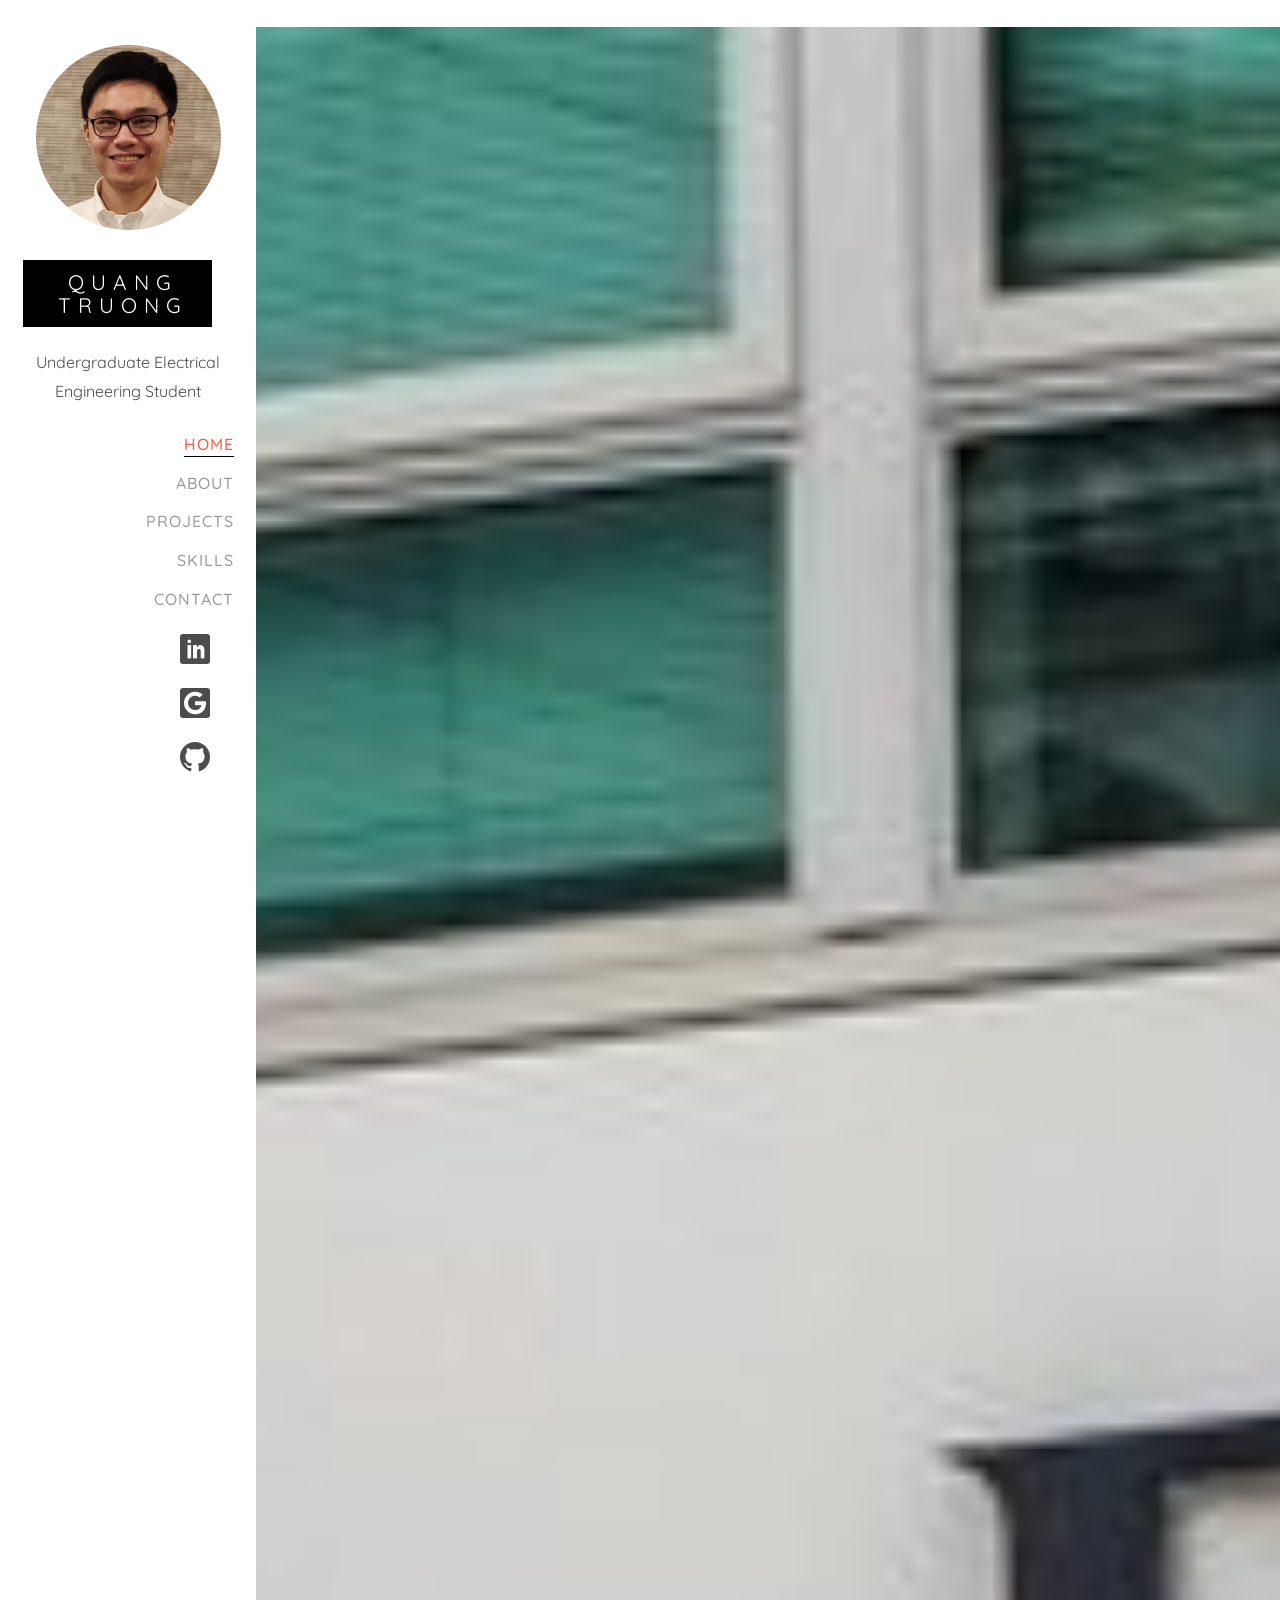
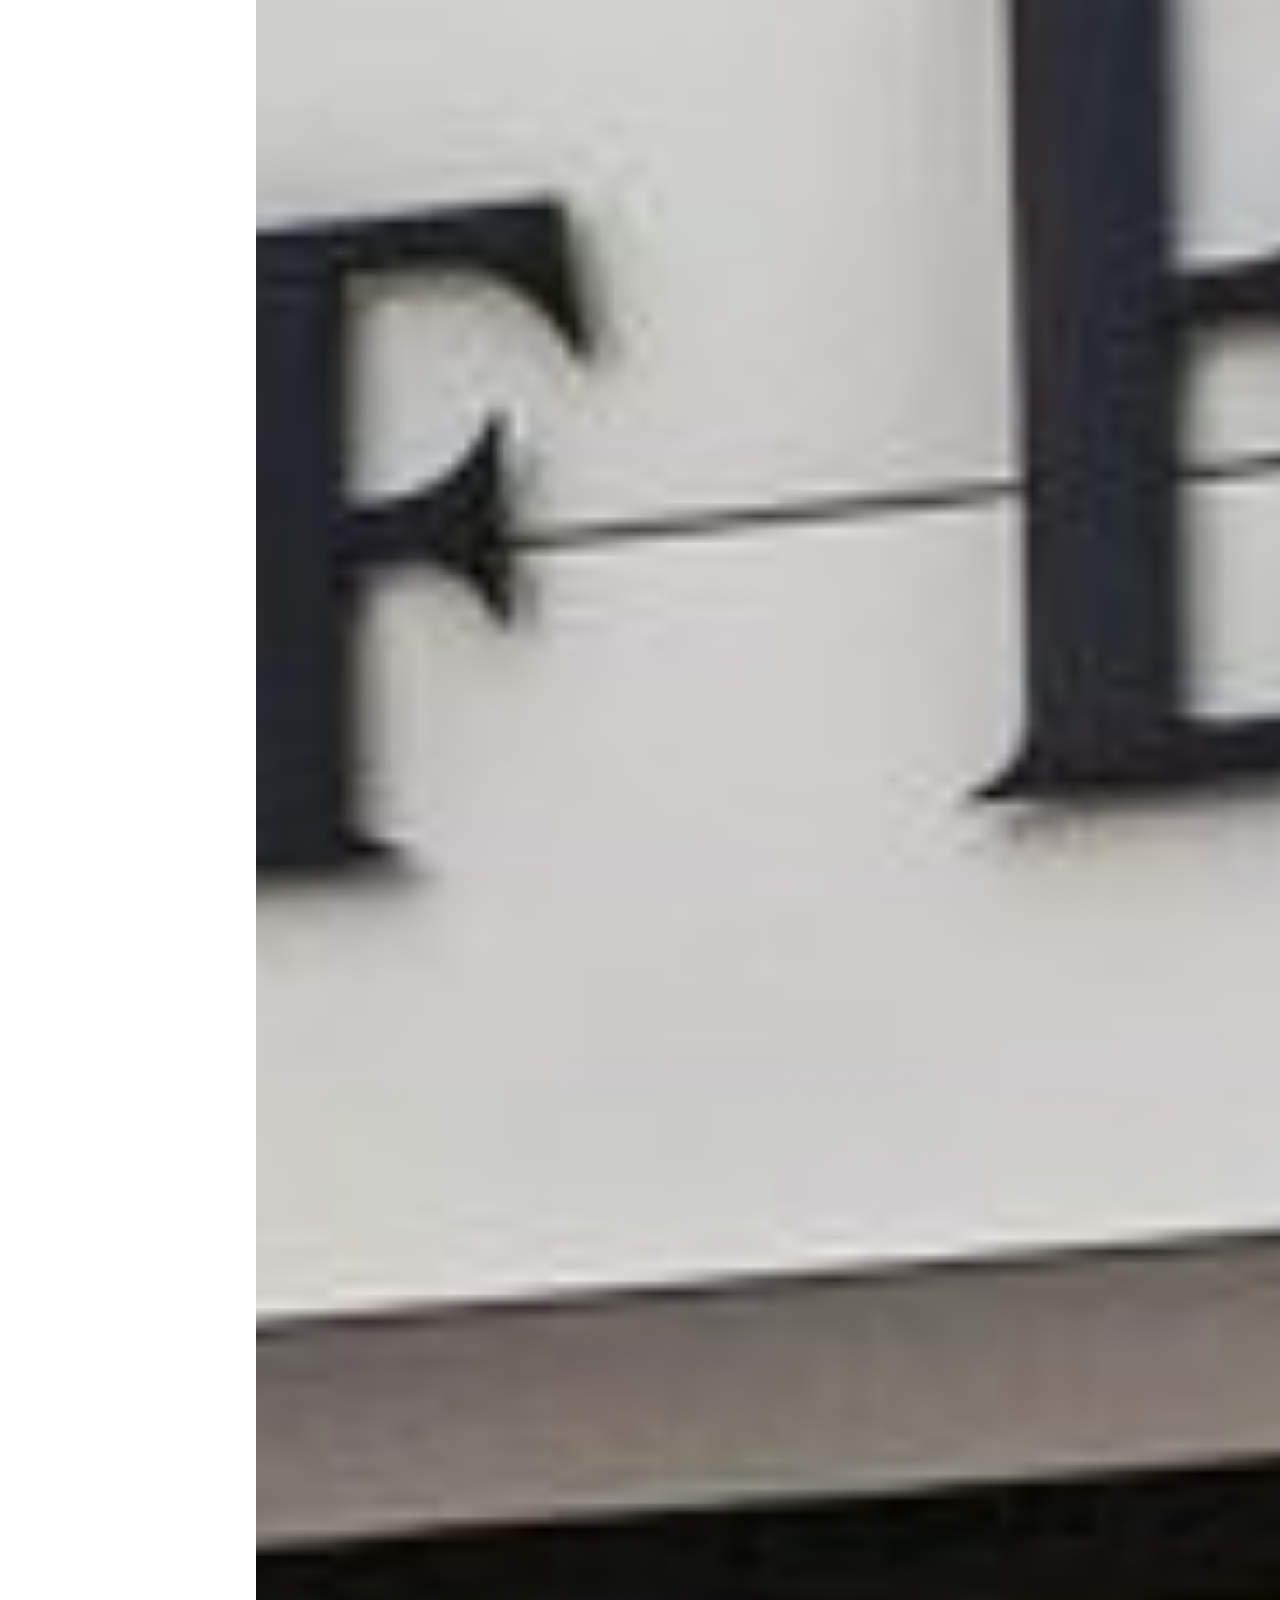
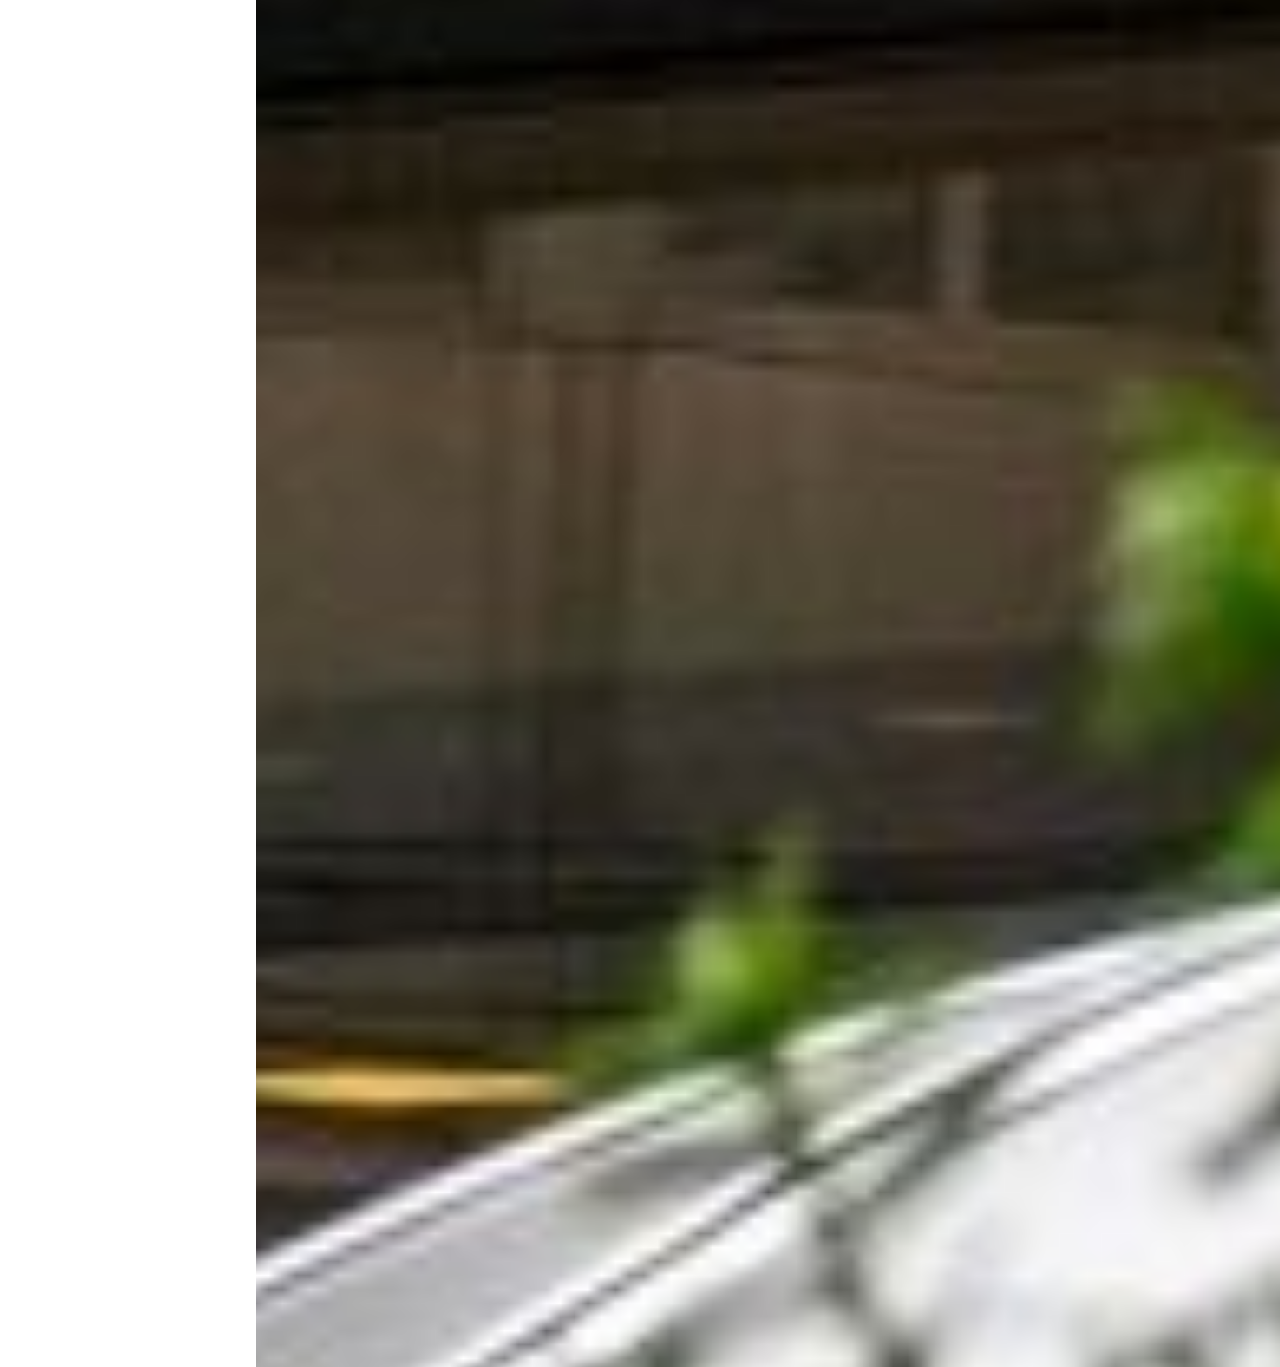
==== commit cd7ca860: "1" ====
--- a/index.html
+++ b/index.html
@@ -1,491 +1,985 @@
-<!DOCTYPE HTML>
-<html>
-	<head>
-	<meta charset="utf-8">
-	<meta http-equiv="X-UA-Compatible" content="IE=edge">
-	<title>Quang Truong</title>
-	<meta name="viewport" content="width=device-width, initial-scale=1">
-	<meta name="description" content="" />
-	<meta name="keywords" content="" />
-	<meta name="author" content="" />
-
-  <!-- Facebook and Twitter integration -->
-	<meta property="og:title" content=""/>
-	<meta property="og:image" content=""/>
-	<meta property="og:url" content=""/>
-	<meta property="og:site_name" content=""/>
-	<meta property="og:description" content=""/>
-	<meta name="twitter:title" content="" />
-	<meta name="twitter:image" content="" />
-	<meta name="twitter:url" content="" />
-	<meta name="twitter:card" content="" />
-
-	<!-- Place favicon.ico and apple-touch-icon.png in the root directory -->
-	<link rel="shortcut icon" href="/favicon/favicon.ico">
-
-	<link href="https://fonts.googleapis.com/css?family=Quicksand:300,400,500,700" rel="stylesheet">
-
-	<!-- Animate.css -->
-	<link rel="stylesheet" href="css/animate.css">
-	<!-- Icomoon Icon Fonts-->
-	<link rel="stylesheet" href="css/icomoon.css">
-	<!-- Bootstrap  -->
-	<link rel="stylesheet" href="css/bootstrap.css">
-	<!-- Flexslider  -->
-	<link rel="stylesheet" href="css/flexslider.css">
-	<!-- Theme style  -->
-	<link rel="stylesheet" href="css/style.css">
-
-	<!-- Modernizr JS -->
-	<script src="js/modernizr-2.6.2.min.js"></script>
-	<!-- FOR IE9 below -->
-	<!--[if lt IE 9]>
-	<script src="js/respond.min.js"></script>
-	<![endif]-->
-
-	</head>
-	<body>
-	<div id="colorlib-page">
-		<a href="#" class="js-colorlib-nav-toggle colorlib-nav-toggle"><i></i></a>
-		<aside id="colorlib-aside" role="complementary" class="border js-fullheight">
-			<div class="text-center">
-				<div class="author-img" style="background-image: url(favicon/android-icon-192x192.png);"></div>
-				<h1 id="colorlib-logo"><a href="https://lquang4321.github.io/">QUANG TRUONG</a></h1>
-				<span class="position"><span>Undergraduate Electrical Engineering Student</span>
-			</div>
-			<nav id="colorlib-main-menu" role="navigation">
-				<ul>
-					<li class="colorlib-active animate-box" data-animate-effect="fadeInLeft"><a href="index.html">Home</a></li>
-					<li><a href="about.html">About</a></li>
-					<li><a href="projects.html">Projects</a></li>
-					<li><a href="skills.html">Skills</a></li>
-					<!-- <li><a href="blog.html">Blog</a></li> -->
-					<li><a href="contact.html">Contact</a></li>
-				</ul>
-			</nav>
-
-<!--Old social media layout
-			<div class="colorlib-footer">
-				<ul>
-					<li><a href="https://www.linkedin.com/in/quang-truong/"><i class="icon-linkedin2"></i></a></li>
-					<li><a href="mailto:quang.t@zahncenternyc.com"><i class="icon-google2"></i></a></li>
-					<li><a href="https://github.com/lquang4321"><i class="icon-github"></i></a></li>
-				</ul>
-			</div>
--->
-
-			<div class="colorlib-footer">
-				<ul>
-					<li><span><a href="https://www.linkedin.com/in/quang-truong/"><i class="icon-linkedin2"></i></a>
-					    </span>
-					    <span><a href="mailto:quang.t@zahncenternyc.com"><i class="icon-google2"></i></a>
-					    </span>
-					    <span><a href="https://github.com/lquang4321"><i class="icon-github"></i></a>
-					    </span>
-					</li>
-				</ul>
-			</div>
-
-		</aside>
-
-		<div id="colorlib-main">
-			<aside id="colorlib-hero" class="js-fullheight">
-				<div class="flexslider js-fullheight">
-					<ul class="slides">
-				   	<li style="background-image: url(images/img_bg_1.jpg);">
-				   		<div class="overlay"></div>
-				   		<div class="container-fluid">
-				   			<div class="row">
-					   			<div class="col-md-8 col-md-offset-2 col-md-pull-2 js-fullheight slider-text">
-					   				<div class="slider-text-inner">
-					   					<div class="desc">
-						   					<h1>Welcome, I am Quang Truong</h1>
-						   					<h4>Currently an undergraduate electrical engineering student at <a href="https://www.ccny.cuny.edu/" target="_blank">City College of New York (CCNY), City University of New York</a>.</h3>
-											<!-- <h3><strong>Site is under maintenance, but feel free to explore.</strong></h3> -->
-											<p><a class="btn btn-primary btn-learn" href="about.html"><strong>Learn More</strong><i class="icon-arrow-right3"></i></a></p>
-										</div>
-					   				</div>
-					   			</div>
-					   		</div>
-				   		</div>
-				   	</li>
-				   	<li style="background-image: url(images/img_bg_2.jpg);">
-				   		<div class="overlay"></div>
-				   		<div class="container-fluid">
-				   			<div class="row">
-					   			<div class="col-md-8 col-md-offset-2 col-md-pull-2 js-fullheight slider-text">
-					   				<div class="slider-text-inner">
-					   					<div class="desc">
-						   					<h1>Welcome, I am Quang Truong</h1>
-						   					<h2>I am an electrical engineering apprentice at <a href="http://www.zahncenternyc.com/" target="_blank">Zahn Innovation Center</a>.</h2>
-											<!-- <h3><strong>Site is under maintenance, but feel free to explore.</strong></h3> -->
-											<p><a class="btn btn-primary btn-learn" href="about.html"><strong>Learn More</strong><i class="icon-arrow-right3"></i></a></p>
-										</div>
-					   				</div>
-					   			</div>
-					   		</div>
-				   		</div>
-				   	</li>
-					<!--
-				   	<li style="background-image: url(images/img_bg_3.jpg);">
-				   		<div class="overlay"></div>
-				   		<div class="container-fluid">
-				   			<div class="row">
-					   			<div class="col-md-8 col-md-offset-2 col-md-pull-2 js-fullheight slider-text">
-					   				<div class="slider-text-inner">
-					   					<div class="desc">
-						   					<h1>Welcome, I am Quang Truong</h1>
-						   					<h2>Currently an undergraduate electrical engineering student at <a href="https://www.ccny.cuny.edu/" target="_blank">City College of New York (CCNY), City University of New York</a>.</h2>
-											<h3><strong>Site is under maintenance, but feel free to explore.</strong></h3>
-											<p><a class="btn btn-primary btn-learn" href="about.html"><strong>Learn More</strong><i class="icon-arrow-right3"></i></a></p>
-										</div>
-					   				</div>
-					   			</div>
-					   		</div>
-				   		</div>
-				   	</li>
-					-->
-				  	</ul>
-			  	</div>
-			</aside>
-
-			<!-- Disable Inf Scroll
-
-			<div class="colorlib-about">
-				<div class="container-fluid">
-					<div class="row">
-						<div class="col-md-6">
-							<div class="about-img animate-box" data-animate-effect="fadeInLeft" style="background-image: url(images/img_bg_2.jpg);">
-								<div class="about-img-2 animate-box" data-animate-effect="fadeInRight" style="background-image: url(images/img_bg_3.jpg);"></div>
-							</div>
-						</div>
-						<div class="col-md-6 animate-box" data-animate-effect="fadeInLeft">
-							<div class="about-desc">
-								<span class="heading-meta">Welcome &amp; Introduce</span>
-								<h3>Hi! My name is Quang Truong.</h3>
-								<p>I am an undergraduate electrical engineer at <a href="https://www.ccny.cuny.edu/" target="_blank">CUNY City College of New York</a>.</p>
-							</div>
-							<div class="fancy-collapse-panel">
-								<div class="panel-group" id="accordion" role="tablist" aria-multiselectable="true">
-									<div class="panel panel-default">
-									    <div class="panel-heading" role="tab" id="headingOne">
-									        <h4 class="panel-title">
-									            <a data-toggle="collapse" data-parent="#accordion" href="#collapseOne" aria-expanded="true" aria-controls="collapseOne">Education
-									            </a>
-									        </h4>
-									    </div>
-									    <div id="collapseOne" class="panel-collapse collapse in" role="tabpanel" aria-labelledby="headingOne">
-									         <div class="panel-body">
-									            <div class="row">
-										      		<div class="col-md-6">
-										      			<p><strong>CUNY City College of New York</strong></p>
-														<p>B.E. Electrical Engineering, ABET-Accredited</p>
-										      		</div>
-										      		<div class="col-md-6">
-										      			<p>3.19 GPA</p>
-														<p>Anticipated <strong>June 2021</strong></p>
-										      		</div>
-										      	</div>
-									         </div>
-									    </div>
-									</div>
-									<div class="panel panel-default">
-									    <div class="panel-heading" role="tab" id="headingTwo">
-									        <h4 class="panel-title">
-									            <a class="collapsed" data-toggle="collapse" data-parent="#accordion" href="#collapseTwo" aria-expanded="false" aria-controls="collapseTwo">What I do?
-									            </a>
-									        </h4>
-									    </div>
-									    <div id="collapseTwo" class="panel-collapse collapse" role="tabpanel" aria-labelledby="headingTwo">
-									        <div class="panel-body">
-									            <p>Far far away, behind the word <strong>mountains</strong>, far from the countries Vokalia and Consonantia, there live the blind texts. Separated they live in Bookmarksgrove right at the coast of the Semantics, a large language ocean.</p>
-													<ul>
-														<li>Separated they live in Bookmarksgrove right</li>
-														<li>Separated they live in Bookmarksgrove right</li>
-													</ul>
-									        </div>
-									    </div>
-									</div>
-									<div class="panel panel-default">
-									    <div class="panel-heading" role="tab" id="headingThree">
-									        <h4 class="panel-title">
-									            <a class="collapsed" data-toggle="collapse" data-parent="#accordion" href="#collapseThree" aria-expanded="false" aria-controls="collapseThree">Certifications
-									            </a>
-									        </h4>
-									    </div>
-									    <div id="collapseThree" class="panel-collapse collapse" role="tabpanel" aria-labelledby="headingThree">
-									        <div class="panel-body">
-									            <p>Federal Aviation Administration (FAA) Airframe & Powerplant</p>
-									        </div>
-									    </div>
-									</div>
-								</div>
-							</div>
-						</div>
-					</div>
-				</div>
-			</div>
-
-			<div class="colorlib-services">
-				<div class="container-fluid">
-					<div class="row">
-						<div class="col-md-6 col-md-offset-3 col-md-pull-3">
-							<span class="heading-meta">What I do?</span>
-							<h2 class="colorlib-heading animate-box" data-animate-effect="fadeInLeft">Here are some of my expertise</h2>
-						</div>
-					</div>
-					<div class="row">
-						<div class="col-md-6">
-							<div class="colorlib-feature animate-box" data-animate-effect="fadeInLeft">
-								<div class="colorlib-icon">
-									<i class="icon-tag"></i>
-								</div>
-								<div class="colorlib-text">
-									<h3>Branding</h3>
-									<p>Far far away, behind the word mountains, far from the countries Vokalia and Consonantia, there live the blind texts. </p>
-								</div>
-							</div>
-
-							<div class="colorlib-feature animate-box" data-animate-effect="fadeInLeft">
-								<div class="colorlib-icon">
-									<i class="icon-pen2"></i>
-								</div>
-								<div class="colorlib-text">
-									<h3>Web Design</h3>
-									<p>Far far away, behind the word mountains, far from the countries Vokalia and Consonantia, there live the blind texts. </p>
-								</div>
-							</div>
-
-							<div class="colorlib-feature animate-box" data-animate-effect="fadeInLeft">
-								<div class="colorlib-icon">
-									<i class="icon-search3"></i>
-								</div>
-								<div class="colorlib-text">
-									<h3>Search engine optimization</h3>
-									<p>Far far away, behind the word mountains, far from the countries Vokalia and Consonantia, there live the blind texts. </p>
-								</div>
-							</div>
-						</div>
-						<div class="col-md-6">
-							<div class="colorlib-feature animate-box" data-animate-effect="fadeInLeft">
-								<div class="colorlib-icon">
-									<i class="icon-paperplane"></i>
-								</div>
-								<div class="colorlib-text">
-									<h3>Web Development</h3>
-									<p>Far far away, behind the word mountains, far from the countries Vokalia and Consonantia, there live the blind texts. </p>
-								</div>
-							</div>
-
-							<div class="colorlib-feature animate-box" data-animate-effect="fadeInLeft">
-								<div class="colorlib-icon">
-									<i class="icon-device-desktop"></i>
-								</div>
-								<div class="colorlib-text">
-									<h3>User Interface</h3>
-									<p>Far far away, behind the word mountains, far from the countries Vokalia and Consonantia, there live the blind texts. </p>
-								</div>
-							</div>
-
-							<div class="colorlib-feature animate-box" data-animate-effect="fadeInLeft">
-								<div class="colorlib-icon">
-									<i class="icon-help"></i>
-								</div>
-								<div class="colorlib-text">
-									<h3>Help &amp; Support</h3>
-									<p>Far far away, behind the word mountains, far from the countries Vokalia and Consonantia, there live the blind texts. </p>
-								</div>
-							</div>
-						</div>
-					</div>
-				</div>
-			</div>
-			<div class="colorlib-work">
-				<div class="container-fluid">
-					<div class="row">
-						<div class="col-md-6 col-md-offset-3 col-md-pull-3">
-							<span class="heading-meta">My Work</span>
-							<h2 class="colorlib-heading animate-box" data-animate-effect="fadeInLeft">Recent Work</h2>
-						</div>
-					</div>
-					<div class="row">
-						<div class="col-md-6 animate-box" data-animate-effect="fadeInLeft">
-							<div class="project" style="background-image: url(images/work-1.jpg);">
-								<div class="desc">
-									<div class="con">
-										<h3><a href="work.html">Work 01</a></h3>
-										<span>Branding, Ilustration</span>
-										<p class="icon">
-											<span><a href="#"><i class="icon-share3"></i></a></span>
-											<span><a href="#"><i class="icon-eye"></i> 100</a></span>
-											<span><a href="#"><i class="icon-heart"></i> 49</a></span>
-										</p>
-									</div>
-								</div>
-							</div>
-						</div>
-						<div class="col-md-6 animate-box" data-animate-effect="fadeInLeft">
-							<div class="project" style="background-image: url(images/work-2.jpg);">
-								<div class="desc">
-									<div class="con">
-										<h3><a href="work.html">Work 02</a></h3>
-										<span>Logo, Web, Branding</span>
-										<p class="icon">
-											<span><a href="#"><i class="icon-share3"></i></a></span>
-											<span><a href="#"><i class="icon-eye"></i> 100</a></span>
-											<span><a href="#"><i class="icon-heart"></i> 49</a></span>
-										</p>
-									</div>
-								</div>
-							</div>
-						</div>
-						<div class="col-md-6 animate-box" data-animate-effect="fadeInLeft">
-							<div class="project" style="background-image: url(images/work-3.jpg);">
-								<div class="desc">
-									<div class="con">
-										<h3><a href="work.html">Work 03</a></h3>
-										<span>Illustration, Logo</span>
-										<p class="icon">
-											<span><a href="#"><i class="icon-share3"></i></a></span>
-											<span><a href="#"><i class="icon-eye"></i> 100</a></span>
-											<span><a href="#"><i class="icon-heart"></i> 49</a></span>
-										</p>
-									</div>
-								</div>
-							</div>
-						</div>
-						<div class="col-md-6 animate-box" data-animate-effect="fadeInLeft">
-							<div class="project" style="background-image: url(images/work-4.jpg);">
-								<div class="desc">
-									<div class="con">
-										<h3><a href="work.html">Work 04</a></h3>
-										<span>Web, Logo, Branding</span>
-										<p class="icon">
-											<span><a href="#"><i class="icon-share3"></i></a></span>
-											<span><a href="#"><i class="icon-eye"></i> 100</a></span>
-											<span><a href="#"><i class="icon-heart"></i> 49</a></span>
-										</p>
-									</div>
-								</div>
-							</div>
-						</div>
-						<div class="col-md-6 animate-box" data-animate-effect="fadeInLeft">
-							<div class="project" style="background-image: url(images/work-5.jpg);">
-								<div class="desc">
-									<div class="con">
-										<h3><a href="work.html">Work 05</a></h3>
-										<span>Illustration, Logo</span>
-										<p class="icon">
-											<span><a href="#"><i class="icon-share3"></i></a></span>
-											<span><a href="#"><i class="icon-eye"></i> 100</a></span>
-											<span><a href="#"><i class="icon-heart"></i> 49</a></span>
-										</p>
-									</div>
-								</div>
-							</div>
-						</div>
-						<div class="col-md-6 animate-box" data-animate-effect="fadeInLeft">
-							<div class="project" style="background-image: url(images/work-6.jpg);">
-								<div class="desc">
-									<div class="con">
-										<h3><a href="work.html">Work 06</a></h3>
-										<span>Web, Logo, Branding</span>
-										<p class="icon">
-											<span><a href="#"><i class="icon-share3"></i></a></span>
-											<span><a href="#"><i class="icon-eye"></i> 100</a></span>
-											<span><a href="#"><i class="icon-heart"></i> 49</a></span>
-										</p>
-									</div>
-								</div>
-							</div>
-						</div>
-					</div>
-				</div>
-			</div>
-
-			<div class="colorlib-blog">
-				<div class="container-fluid">
-					<div class="row">
-						<div class="col-md-6 col-md-offset-3 col-md-pull-3">
-							<span class="heading-meta">Read</span>
-							<h2 class="colorlib-heading animate-box" data-animate-effect="fadeInLeft">Recent Blog</h2>
-						</div>
-					</div>
-					<div class="row">
-						<div class="col-md-4 col-sm-6 animate-box" data-animate-effect="fadeInLeft">
-							<div class="blog-entry">
-								<a href="blog.html" class="blog-img"><img src="images/img-1.jpg" class="img-responsive" alt="HTML5 Bootstrap Template by colorlib.com"></a>
-								<div class="desc">
-									<span><small>Feb 07, 2018 </small> | <small> Web Design </small> | <small> <i class="icon-bubble3"></i> 4</small></span>
-									<h3><a href="blog.html">18 Awesome sites</a></h3>
-									<p>Separated they live in Bookmarksgrove right at the coast of the Semantics, a large language ocean.</p>
-									<a href="blog.html" class="lead">Read More <i class="icon-arrow-right3"></i></a>
-								</div>
-							</div>
-						</div>
-						<div class="col-md-4 col-sm-6 animate-box" data-animate-effect="fadeInLeft">
-							<div class="blog-entry">
-
-								<a href="blog.html" class="blog-img"><img src="images/img-2.jpg" class="img-responsive" alt="HTML5 Bootstrap Template by colorlib.com"></a>
-								<div class="desc">
-									<span><small>Feb 07, 2018 </small> | <small> Web Design </small> | <small> <i class="icon-bubble3"></i> 4</small></span>
-									<h3><a href="blog.html">Wordpress for a Beginner</a></h3>
-									<p>Separated they live in Bookmarksgrove right at the coast of the Semantics, a large language ocean.</p>
-									<a href="blog.html" class="lead">Read More <i class="icon-arrow-right3"></i></a>
-								</div>
-							</div>
-						</div>
-						<div class="col-md-4 col-sm-6 animate-box" data-animate-effect="fadeInLeft">
-							<div class="blog-entry">
-								<a href="blog.html" class="blog-img"><img src="images/img-3.jpg" class="img-responsive" alt="HTML5 Bootstrap Template by colorlib.com"></a>
-								<div class="desc">
-									<span><small>Feb 07, 2018 </small> | <small> Inspiration </small> | <small> <i class="icon-bubble3"></i> 4</small></span>
-									<h3><a href="blog.html">Make website from scratch</a></h3>
-									<p>Separated they live in Bookmarksgrove right at the coast of the Semantics, a large language ocean.</p>
-									<a href="blog.html" class="lead">Read More <i class="icon-arrow-right3"></i></a>
-								</div>
-							</div>
-						</div>
-					</div>
-				</div>
-			</div>
-
-			<div id="get-in-touch" class="colorlib-bg-color">
-				<div class="colorlib-narrow-content">
-					<div class="row">
-						<div class="col-md-6 animate-box" data-animate-effect="fadeInLeft">
-							<h2>Get in Touch!</h2>
-						</div>
-					</div>
-					<div class="row">
-						<div class="col-md-6 col-md-offset-3 col-md-pull-3 animate-box" data-animate-effect="fadeInLeft">
-							<p class="colorlib-lead">Separated they live in Bookmarksgrove right at the coast of the Semantics, a large language ocean.</p>
-							<p><a href="#" class="btn btn-primary btn-learn">Contact me!</a></p>
-						</div>
-
-					</div>
-				</div>
-			</div>
-		</div>
-	</div>
-
-	Disable Inf Scroll -->
-	<!-- jQuery -->
-	<script src="js/jquery.min.js"></script>
-	<!-- jQuery Easing -->
-	<script src="js/jquery.easing.1.3.js"></script>
-	<!-- Bootstrap -->
-	<script src="js/bootstrap.min.js"></script>
-	<!-- Waypoints -->
-	<script src="js/jquery.waypoints.min.js"></script>
-	<!-- Flexslider -->
-	<script src="js/jquery.flexslider-min.js"></script>
-	<!-- Sticky Kit -->
-	<script src="js/sticky-kit.min.js"></script>
-
-
-	<!-- MAIN JS -->
-	<script src="js/main.js"></script>
-
-	</body>
-</html>
+<<<<<<< HEAD
+<!DOCTYPE HTML>
+<html>
+	<head>
+	<meta charset="utf-8">
+	<meta http-equiv="X-UA-Compatible" content="IE=edge">
+	<title>Quang Truong</title>
+	<meta name="viewport" content="width=device-width, initial-scale=1">
+	<meta name="description" content="" />
+	<meta name="keywords" content="" />
+	<meta name="author" content="" />
+
+  <!-- Facebook and Twitter integration -->
+	<meta property="og:title" content=""/>
+	<meta property="og:image" content=""/>
+	<meta property="og:url" content=""/>
+	<meta property="og:site_name" content=""/>
+	<meta property="og:description" content=""/>
+	<meta name="twitter:title" content="" />
+	<meta name="twitter:image" content="" />
+	<meta name="twitter:url" content="" />
+	<meta name="twitter:card" content="" />
+
+	<!-- Place favicon.ico and apple-touch-icon.png in the root directory -->
+	<link rel="shortcut icon" href="/favicon/favicon.ico">
+
+	<link href="https://fonts.googleapis.com/css?family=Quicksand:300,400,500,700" rel="stylesheet">
+
+	<!-- Animate.css -->
+	<link rel="stylesheet" href="css/animate.css">
+	<!-- Icomoon Icon Fonts-->
+	<link rel="stylesheet" href="css/icomoon.css">
+	<!-- Bootstrap  -->
+	<link rel="stylesheet" href="css/bootstrap.css">
+	<!-- Flexslider  -->
+	<link rel="stylesheet" href="css/flexslider.css">
+	<!-- Theme style  -->
+	<link rel="stylesheet" href="css/style.css">
+
+	<!-- Modernizr JS -->
+	<script src="js/modernizr-2.6.2.min.js"></script>
+	<!-- FOR IE9 below -->
+	<!--[if lt IE 9]>
+	<script src="js/respond.min.js"></script>
+	<![endif]-->
+
+	</head>
+	<body>
+	<div id="colorlib-page">
+		<a href="#" class="js-colorlib-nav-toggle colorlib-nav-toggle"><i></i></a>
+		<aside id="colorlib-aside" role="complementary" class="border js-fullheight">
+			<div class="text-center">
+				<div class="author-img" style="background-image: url(favicon/android-icon-192x192.png);"></div>
+				<h1 id="colorlib-logo"><a href="https://lquang4321.github.io/">QUANG TRUONG</a></h1>
+				<span class="position"><span>Undergraduate Electrical Engineering Student</span>
+			</div>
+			<nav id="colorlib-main-menu" role="navigation">
+				<ul>
+					<li class="colorlib-active animate-box" data-animate-effect="fadeInLeft"><a href="index.html">Home</a></li>
+					<li><a href="about.html">About</a></li>
+					<li><a href="projects.html">Projects</a></li>
+					<li><a href="skills.html">Skills</a></li>
+					<!-- <li><a href="blog.html">Blog</a></li> -->
+					<li><a href="contact.html">Contact</a></li>
+				</ul>
+			</nav>
+
+<!--Old social media layout
+			<div class="colorlib-footer">
+				<ul>
+					<li><a href="https://www.linkedin.com/in/quang-truong/"><i class="icon-linkedin2"></i></a></li>
+					<li><a href="mailto:quang.t@zahncenternyc.com"><i class="icon-google2"></i></a></li>
+					<li><a href="https://github.com/lquang4321"><i class="icon-github"></i></a></li>
+				</ul>
+			</div>
+-->
+
+			<div class="colorlib-footer">
+				<ul>
+					<li><span><a href="https://www.linkedin.com/in/quang-truong/"><i class="icon-linkedin2"></i></a>
+					    </span>
+					    <span><a href="mailto:quang.t@zahncenternyc.com"><i class="icon-google2"></i></a>
+					    </span>
+					    <span><a href="https://github.com/lquang4321"><i class="icon-github"></i></a>
+					    </span>
+					</li>
+				</ul>
+			</div>
+
+		</aside>
+
+		<div id="colorlib-main">
+			<aside id="colorlib-hero" class="js-fullheight">
+				<div class="flexslider js-fullheight">
+					<ul class="slides">
+				   	<li style="background-image: url(images/img_bg_1.jpg);">
+				   		<div class="overlay"></div>
+				   		<div class="container-fluid">
+				   			<div class="row">
+					   			<div class="col-md-8 col-md-offset-2 col-md-pull-2 js-fullheight slider-text">
+					   				<div class="slider-text-inner">
+					   					<div class="desc">
+						   					<h1>Welcome, I am Quang Truong</h1>
+						   					<h4>Currently an undergraduate electrical engineering student at <a href="https://www.ccny.cuny.edu/" target="_blank">City College of New York (CCNY), City University of New York</a>.</h3>
+											<!-- <h3><strong>Site is under maintenance, but feel free to explore.</strong></h3> -->
+											<p><a class="btn btn-primary btn-learn" href="about.html"><strong>Learn More</strong><i class="icon-arrow-right3"></i></a></p>
+										</div>
+					   				</div>
+					   			</div>
+					   		</div>
+				   		</div>
+				   	</li>
+				   	<li style="background-image: url(images/img_bg_2.jpg);">
+				   		<div class="overlay"></div>
+				   		<div class="container-fluid">
+				   			<div class="row">
+					   			<div class="col-md-8 col-md-offset-2 col-md-pull-2 js-fullheight slider-text">
+					   				<div class="slider-text-inner">
+					   					<div class="desc">
+						   					<h1>Welcome, I am Quang Truong</h1>
+						   					<h2>I am an electrical engineering apprentice at <a href="http://www.zahncenternyc.com/" target="_blank">Zahn Innovation Center</a>.</h2>
+											<!-- <h3><strong>Site is under maintenance, but feel free to explore.</strong></h3> -->
+											<p><a class="btn btn-primary btn-learn" href="about.html"><strong>Learn More</strong><i class="icon-arrow-right3"></i></a></p>
+										</div>
+					   				</div>
+					   			</div>
+					   		</div>
+				   		</div>
+				   	</li>
+					<!--
+				   	<li style="background-image: url(images/img_bg_3.jpg);">
+				   		<div class="overlay"></div>
+				   		<div class="container-fluid">
+				   			<div class="row">
+					   			<div class="col-md-8 col-md-offset-2 col-md-pull-2 js-fullheight slider-text">
+					   				<div class="slider-text-inner">
+					   					<div class="desc">
+						   					<h1>Welcome, I am Quang Truong</h1>
+						   					<h2>Currently an undergraduate electrical engineering student at <a href="https://www.ccny.cuny.edu/" target="_blank">City College of New York (CCNY), City University of New York</a>.</h2>
+											<h3><strong>Site is under maintenance, but feel free to explore.</strong></h3>
+											<p><a class="btn btn-primary btn-learn" href="about.html"><strong>Learn More</strong><i class="icon-arrow-right3"></i></a></p>
+										</div>
+					   				</div>
+					   			</div>
+					   		</div>
+				   		</div>
+				   	</li>
+					-->
+				  	</ul>
+			  	</div>
+			</aside>
+
+			<!-- Disable Inf Scroll
+
+			<div class="colorlib-about">
+				<div class="container-fluid">
+					<div class="row">
+						<div class="col-md-6">
+							<div class="about-img animate-box" data-animate-effect="fadeInLeft" style="background-image: url(images/img_bg_2.jpg);">
+								<div class="about-img-2 animate-box" data-animate-effect="fadeInRight" style="background-image: url(images/img_bg_3.jpg);"></div>
+							</div>
+						</div>
+						<div class="col-md-6 animate-box" data-animate-effect="fadeInLeft">
+							<div class="about-desc">
+								<span class="heading-meta">Welcome &amp; Introduce</span>
+								<h3>Hi! My name is Quang Truong.</h3>
+								<p>I am an undergraduate electrical engineer at <a href="https://www.ccny.cuny.edu/" target="_blank">CUNY City College of New York</a>.</p>
+							</div>
+							<div class="fancy-collapse-panel">
+								<div class="panel-group" id="accordion" role="tablist" aria-multiselectable="true">
+									<div class="panel panel-default">
+									    <div class="panel-heading" role="tab" id="headingOne">
+									        <h4 class="panel-title">
+									            <a data-toggle="collapse" data-parent="#accordion" href="#collapseOne" aria-expanded="true" aria-controls="collapseOne">Education
+									            </a>
+									        </h4>
+									    </div>
+									    <div id="collapseOne" class="panel-collapse collapse in" role="tabpanel" aria-labelledby="headingOne">
+									         <div class="panel-body">
+									            <div class="row">
+										      		<div class="col-md-6">
+										      			<p><strong>CUNY City College of New York</strong></p>
+														<p>B.E. Electrical Engineering, ABET-Accredited</p>
+										      		</div>
+										      		<div class="col-md-6">
+										      			<p>3.19 GPA</p>
+														<p>Anticipated <strong>June 2021</strong></p>
+										      		</div>
+										      	</div>
+									         </div>
+									    </div>
+									</div>
+									<div class="panel panel-default">
+									    <div class="panel-heading" role="tab" id="headingTwo">
+									        <h4 class="panel-title">
+									            <a class="collapsed" data-toggle="collapse" data-parent="#accordion" href="#collapseTwo" aria-expanded="false" aria-controls="collapseTwo">What I do?
+									            </a>
+									        </h4>
+									    </div>
+									    <div id="collapseTwo" class="panel-collapse collapse" role="tabpanel" aria-labelledby="headingTwo">
+									        <div class="panel-body">
+									            <p>Far far away, behind the word <strong>mountains</strong>, far from the countries Vokalia and Consonantia, there live the blind texts. Separated they live in Bookmarksgrove right at the coast of the Semantics, a large language ocean.</p>
+													<ul>
+														<li>Separated they live in Bookmarksgrove right</li>
+														<li>Separated they live in Bookmarksgrove right</li>
+													</ul>
+									        </div>
+									    </div>
+									</div>
+									<div class="panel panel-default">
+									    <div class="panel-heading" role="tab" id="headingThree">
+									        <h4 class="panel-title">
+									            <a class="collapsed" data-toggle="collapse" data-parent="#accordion" href="#collapseThree" aria-expanded="false" aria-controls="collapseThree">Certifications
+									            </a>
+									        </h4>
+									    </div>
+									    <div id="collapseThree" class="panel-collapse collapse" role="tabpanel" aria-labelledby="headingThree">
+									        <div class="panel-body">
+									            <p>Federal Aviation Administration (FAA) Airframe & Powerplant</p>
+									        </div>
+									    </div>
+									</div>
+								</div>
+							</div>
+						</div>
+					</div>
+				</div>
+			</div>
+
+			<div class="colorlib-services">
+				<div class="container-fluid">
+					<div class="row">
+						<div class="col-md-6 col-md-offset-3 col-md-pull-3">
+							<span class="heading-meta">What I do?</span>
+							<h2 class="colorlib-heading animate-box" data-animate-effect="fadeInLeft">Here are some of my expertise</h2>
+						</div>
+					</div>
+					<div class="row">
+						<div class="col-md-6">
+							<div class="colorlib-feature animate-box" data-animate-effect="fadeInLeft">
+								<div class="colorlib-icon">
+									<i class="icon-tag"></i>
+								</div>
+								<div class="colorlib-text">
+									<h3>Branding</h3>
+									<p>Far far away, behind the word mountains, far from the countries Vokalia and Consonantia, there live the blind texts. </p>
+								</div>
+							</div>
+
+							<div class="colorlib-feature animate-box" data-animate-effect="fadeInLeft">
+								<div class="colorlib-icon">
+									<i class="icon-pen2"></i>
+								</div>
+								<div class="colorlib-text">
+									<h3>Web Design</h3>
+									<p>Far far away, behind the word mountains, far from the countries Vokalia and Consonantia, there live the blind texts. </p>
+								</div>
+							</div>
+
+							<div class="colorlib-feature animate-box" data-animate-effect="fadeInLeft">
+								<div class="colorlib-icon">
+									<i class="icon-search3"></i>
+								</div>
+								<div class="colorlib-text">
+									<h3>Search engine optimization</h3>
+									<p>Far far away, behind the word mountains, far from the countries Vokalia and Consonantia, there live the blind texts. </p>
+								</div>
+							</div>
+						</div>
+						<div class="col-md-6">
+							<div class="colorlib-feature animate-box" data-animate-effect="fadeInLeft">
+								<div class="colorlib-icon">
+									<i class="icon-paperplane"></i>
+								</div>
+								<div class="colorlib-text">
+									<h3>Web Development</h3>
+									<p>Far far away, behind the word mountains, far from the countries Vokalia and Consonantia, there live the blind texts. </p>
+								</div>
+							</div>
+
+							<div class="colorlib-feature animate-box" data-animate-effect="fadeInLeft">
+								<div class="colorlib-icon">
+									<i class="icon-device-desktop"></i>
+								</div>
+								<div class="colorlib-text">
+									<h3>User Interface</h3>
+									<p>Far far away, behind the word mountains, far from the countries Vokalia and Consonantia, there live the blind texts. </p>
+								</div>
+							</div>
+
+							<div class="colorlib-feature animate-box" data-animate-effect="fadeInLeft">
+								<div class="colorlib-icon">
+									<i class="icon-help"></i>
+								</div>
+								<div class="colorlib-text">
+									<h3>Help &amp; Support</h3>
+									<p>Far far away, behind the word mountains, far from the countries Vokalia and Consonantia, there live the blind texts. </p>
+								</div>
+							</div>
+						</div>
+					</div>
+				</div>
+			</div>
+			<div class="colorlib-work">
+				<div class="container-fluid">
+					<div class="row">
+						<div class="col-md-6 col-md-offset-3 col-md-pull-3">
+							<span class="heading-meta">My Work</span>
+							<h2 class="colorlib-heading animate-box" data-animate-effect="fadeInLeft">Recent Work</h2>
+						</div>
+					</div>
+					<div class="row">
+						<div class="col-md-6 animate-box" data-animate-effect="fadeInLeft">
+							<div class="project" style="background-image: url(images/work-1.jpg);">
+								<div class="desc">
+									<div class="con">
+										<h3><a href="work.html">Work 01</a></h3>
+										<span>Branding, Ilustration</span>
+										<p class="icon">
+											<span><a href="#"><i class="icon-share3"></i></a></span>
+											<span><a href="#"><i class="icon-eye"></i> 100</a></span>
+											<span><a href="#"><i class="icon-heart"></i> 49</a></span>
+										</p>
+									</div>
+								</div>
+							</div>
+						</div>
+						<div class="col-md-6 animate-box" data-animate-effect="fadeInLeft">
+							<div class="project" style="background-image: url(images/work-2.jpg);">
+								<div class="desc">
+									<div class="con">
+										<h3><a href="work.html">Work 02</a></h3>
+										<span>Logo, Web, Branding</span>
+										<p class="icon">
+											<span><a href="#"><i class="icon-share3"></i></a></span>
+											<span><a href="#"><i class="icon-eye"></i> 100</a></span>
+											<span><a href="#"><i class="icon-heart"></i> 49</a></span>
+										</p>
+									</div>
+								</div>
+							</div>
+						</div>
+						<div class="col-md-6 animate-box" data-animate-effect="fadeInLeft">
+							<div class="project" style="background-image: url(images/work-3.jpg);">
+								<div class="desc">
+									<div class="con">
+										<h3><a href="work.html">Work 03</a></h3>
+										<span>Illustration, Logo</span>
+										<p class="icon">
+											<span><a href="#"><i class="icon-share3"></i></a></span>
+											<span><a href="#"><i class="icon-eye"></i> 100</a></span>
+											<span><a href="#"><i class="icon-heart"></i> 49</a></span>
+										</p>
+									</div>
+								</div>
+							</div>
+						</div>
+						<div class="col-md-6 animate-box" data-animate-effect="fadeInLeft">
+							<div class="project" style="background-image: url(images/work-4.jpg);">
+								<div class="desc">
+									<div class="con">
+										<h3><a href="work.html">Work 04</a></h3>
+										<span>Web, Logo, Branding</span>
+										<p class="icon">
+											<span><a href="#"><i class="icon-share3"></i></a></span>
+											<span><a href="#"><i class="icon-eye"></i> 100</a></span>
+											<span><a href="#"><i class="icon-heart"></i> 49</a></span>
+										</p>
+									</div>
+								</div>
+							</div>
+						</div>
+						<div class="col-md-6 animate-box" data-animate-effect="fadeInLeft">
+							<div class="project" style="background-image: url(images/work-5.jpg);">
+								<div class="desc">
+									<div class="con">
+										<h3><a href="work.html">Work 05</a></h3>
+										<span>Illustration, Logo</span>
+										<p class="icon">
+											<span><a href="#"><i class="icon-share3"></i></a></span>
+											<span><a href="#"><i class="icon-eye"></i> 100</a></span>
+											<span><a href="#"><i class="icon-heart"></i> 49</a></span>
+										</p>
+									</div>
+								</div>
+							</div>
+						</div>
+						<div class="col-md-6 animate-box" data-animate-effect="fadeInLeft">
+							<div class="project" style="background-image: url(images/work-6.jpg);">
+								<div class="desc">
+									<div class="con">
+										<h3><a href="work.html">Work 06</a></h3>
+										<span>Web, Logo, Branding</span>
+										<p class="icon">
+											<span><a href="#"><i class="icon-share3"></i></a></span>
+											<span><a href="#"><i class="icon-eye"></i> 100</a></span>
+											<span><a href="#"><i class="icon-heart"></i> 49</a></span>
+										</p>
+									</div>
+								</div>
+							</div>
+						</div>
+					</div>
+				</div>
+			</div>
+
+			<div class="colorlib-blog">
+				<div class="container-fluid">
+					<div class="row">
+						<div class="col-md-6 col-md-offset-3 col-md-pull-3">
+							<span class="heading-meta">Read</span>
+							<h2 class="colorlib-heading animate-box" data-animate-effect="fadeInLeft">Recent Blog</h2>
+						</div>
+					</div>
+					<div class="row">
+						<div class="col-md-4 col-sm-6 animate-box" data-animate-effect="fadeInLeft">
+							<div class="blog-entry">
+								<a href="blog.html" class="blog-img"><img src="images/img-1.jpg" class="img-responsive" alt="HTML5 Bootstrap Template by colorlib.com"></a>
+								<div class="desc">
+									<span><small>Feb 07, 2018 </small> | <small> Web Design </small> | <small> <i class="icon-bubble3"></i> 4</small></span>
+									<h3><a href="blog.html">18 Awesome sites</a></h3>
+									<p>Separated they live in Bookmarksgrove right at the coast of the Semantics, a large language ocean.</p>
+									<a href="blog.html" class="lead">Read More <i class="icon-arrow-right3"></i></a>
+								</div>
+							</div>
+						</div>
+						<div class="col-md-4 col-sm-6 animate-box" data-animate-effect="fadeInLeft">
+							<div class="blog-entry">
+
+								<a href="blog.html" class="blog-img"><img src="images/img-2.jpg" class="img-responsive" alt="HTML5 Bootstrap Template by colorlib.com"></a>
+								<div class="desc">
+									<span><small>Feb 07, 2018 </small> | <small> Web Design </small> | <small> <i class="icon-bubble3"></i> 4</small></span>
+									<h3><a href="blog.html">Wordpress for a Beginner</a></h3>
+									<p>Separated they live in Bookmarksgrove right at the coast of the Semantics, a large language ocean.</p>
+									<a href="blog.html" class="lead">Read More <i class="icon-arrow-right3"></i></a>
+								</div>
+							</div>
+						</div>
+						<div class="col-md-4 col-sm-6 animate-box" data-animate-effect="fadeInLeft">
+							<div class="blog-entry">
+								<a href="blog.html" class="blog-img"><img src="images/img-3.jpg" class="img-responsive" alt="HTML5 Bootstrap Template by colorlib.com"></a>
+								<div class="desc">
+									<span><small>Feb 07, 2018 </small> | <small> Inspiration </small> | <small> <i class="icon-bubble3"></i> 4</small></span>
+									<h3><a href="blog.html">Make website from scratch</a></h3>
+									<p>Separated they live in Bookmarksgrove right at the coast of the Semantics, a large language ocean.</p>
+									<a href="blog.html" class="lead">Read More <i class="icon-arrow-right3"></i></a>
+								</div>
+							</div>
+						</div>
+					</div>
+				</div>
+			</div>
+
+			<div id="get-in-touch" class="colorlib-bg-color">
+				<div class="colorlib-narrow-content">
+					<div class="row">
+						<div class="col-md-6 animate-box" data-animate-effect="fadeInLeft">
+							<h2>Get in Touch!</h2>
+						</div>
+					</div>
+					<div class="row">
+						<div class="col-md-6 col-md-offset-3 col-md-pull-3 animate-box" data-animate-effect="fadeInLeft">
+							<p class="colorlib-lead">Separated they live in Bookmarksgrove right at the coast of the Semantics, a large language ocean.</p>
+							<p><a href="#" class="btn btn-primary btn-learn">Contact me!</a></p>
+						</div>
+
+					</div>
+				</div>
+			</div>
+		</div>
+	</div>
+
+	Disable Inf Scroll -->
+	<!-- jQuery -->
+	<script src="js/jquery.min.js"></script>
+	<!-- jQuery Easing -->
+	<script src="js/jquery.easing.1.3.js"></script>
+	<!-- Bootstrap -->
+	<script src="js/bootstrap.min.js"></script>
+	<!-- Waypoints -->
+	<script src="js/jquery.waypoints.min.js"></script>
+	<!-- Flexslider -->
+	<script src="js/jquery.flexslider-min.js"></script>
+	<!-- Sticky Kit -->
+	<script src="js/sticky-kit.min.js"></script>
+
+
+	<!-- MAIN JS -->
+	<script src="js/main.js"></script>
+
+	</body>
+</html>
+=======
+<!DOCTYPE HTML>
+<html>
+	<head>
+	<meta charset="utf-8">
+	<meta http-equiv="X-UA-Compatible" content="IE=edge">
+	<title>Quang Truong</title>
+	<meta name="viewport" content="width=device-width, initial-scale=1">
+	<meta name="description" content="" />
+	<meta name="keywords" content="" />
+	<meta name="author" content="" />
+
+  <!-- Facebook and Twitter integration -->
+	<meta property="og:title" content=""/>
+	<meta property="og:image" content=""/>
+	<meta property="og:url" content=""/>
+	<meta property="og:site_name" content=""/>
+	<meta property="og:description" content=""/>
+	<meta name="twitter:title" content="" />
+	<meta name="twitter:image" content="" />
+	<meta name="twitter:url" content="" />
+	<meta name="twitter:card" content="" />
+
+	<!-- Place favicon.ico and apple-touch-icon.png in the root directory -->
+	<link rel="shortcut icon" href="/favicon/favicon.ico">
+
+	<link href="https://fonts.googleapis.com/css?family=Quicksand:300,400,500,700" rel="stylesheet">
+
+	<!-- Animate.css -->
+	<link rel="stylesheet" href="css/animate.css">
+	<!-- Icomoon Icon Fonts-->
+	<link rel="stylesheet" href="css/icomoon.css">
+	<!-- Bootstrap  -->
+	<link rel="stylesheet" href="css/bootstrap.css">
+	<!-- Flexslider  -->
+	<link rel="stylesheet" href="css/flexslider.css">
+	<!-- Theme style  -->
+	<link rel="stylesheet" href="css/style.css">
+
+	<!-- Modernizr JS -->
+	<script src="js/modernizr-2.6.2.min.js"></script>
+	<!-- FOR IE9 below -->
+	<!--[if lt IE 9]>
+	<script src="js/respond.min.js"></script>
+	<![endif]-->
+
+	</head>
+	<body>
+	<div id="colorlib-page">
+		<a href="#" class="js-colorlib-nav-toggle colorlib-nav-toggle"><i></i></a>
+		<aside id="colorlib-aside" role="complementary" class="border js-fullheight">
+			<div class="text-center">
+				<div class="author-img" style="background-image: url(favicon/android-icon-192x192.png);"></div>
+				<h1 id="colorlib-logo"><a href="https://lquang4321.github.io/">QUANG TRUONG</a></h1>
+				<span class="position"><span>Undergraduate Electrical Engineering Student</span>
+			</div>
+			<nav id="colorlib-main-menu" role="navigation">
+				<ul>
+					<li class="colorlib-active animate-box" data-animate-effect="fadeInLeft"><a href="index.html">Home</a></li>
+					<li><a href="about.html">About</a></li>
+					<li><a href="projects.html">Projects</a></li>
+					<li><a href="skills.html">Skills</a></li>
+					<!-- <li><a href="blog.html">Blog</a></li> -->
+					<li><a href="contact.html">Contact</a></li>
+				</ul>
+			</nav>
+
+<!--Old social media layout
+			<div class="colorlib-footer">
+				<ul>
+					<li><a href="https://www.linkedin.com/in/quang-truong/"><i class="icon-linkedin2"></i></a></li>
+					<li><a href="mailto:quang.t@zahncenternyc.com"><i class="icon-google2"></i></a></li>
+					<li><a href="https://github.com/lquang4321"><i class="icon-github"></i></a></li>
+				</ul>
+			</div>
+-->
+
+			<div class="colorlib-footer">
+				<ul>
+					<li><span><a href="https://www.linkedin.com/in/quang-truong/"><i class="icon-linkedin2"></i></a>
+					    </span>
+					    <span><a href="mailto:quang.t@zahncenternyc.com"><i class="icon-google2"></i></a>
+					    </span>
+					    <span><a href="https://github.com/lquang4321"><i class="icon-github"></i></a>
+					    </span>
+					</li>
+				</ul>
+			</div>
+
+		</aside>
+
+		<div id="colorlib-main">
+			<aside id="colorlib-hero" class="js-fullheight">
+				<div class="flexslider js-fullheight">
+					<ul class="slides">
+				   	<li style="background-image: url(images/img_bg_1.jpg);">
+				   		<div class="overlay"></div>
+				   		<div class="container-fluid">
+				   			<div class="row">
+					   			<div class="col-md-8 col-md-offset-2 col-md-pull-2 js-fullheight slider-text">
+					   				<div class="slider-text-inner">
+					   					<div class="desc">
+						   					<h1>Welcome, I am Quang Truong</h1>
+						   					<h4>Currently an undergraduate electrical engineering student at <a href="https://www.ccny.cuny.edu/" target="_blank">City College of New York (CCNY), City University of New York</a>.</h3>
+											<!-- <h3><strong>Site is under maintenance, but feel free to explore.</strong></h3> -->
+											<p><a class="btn btn-primary btn-learn" href="about.html"><strong>Learn More</strong><i class="icon-arrow-right3"></i></a></p>
+										</div>
+					   				</div>
+					   			</div>
+					   		</div>
+				   		</div>
+				   	</li>
+				   	<li style="background-image: url(images/img_bg_2.jpg);">
+				   		<div class="overlay"></div>
+				   		<div class="container-fluid">
+				   			<div class="row">
+					   			<div class="col-md-8 col-md-offset-2 col-md-pull-2 js-fullheight slider-text">
+					   				<div class="slider-text-inner">
+					   					<div class="desc">
+						   					<h1>Welcome, I am Quang Truong</h1>
+						   					<h2>I am an electrical engineering apprentice at <a href="http://www.zahncenternyc.com/" target="_blank">Zahn Innovation Center</a>.</h2>
+											<!-- <h3><strong>Site is under maintenance, but feel free to explore.</strong></h3> -->
+											<p><a class="btn btn-primary btn-learn" href="about.html"><strong>Learn More</strong><i class="icon-arrow-right3"></i></a></p>
+										</div>
+					   				</div>
+					   			</div>
+					   		</div>
+				   		</div>
+				   	</li>
+					<!--
+				   	<li style="background-image: url(images/img_bg_3.jpg);">
+				   		<div class="overlay"></div>
+				   		<div class="container-fluid">
+				   			<div class="row">
+					   			<div class="col-md-8 col-md-offset-2 col-md-pull-2 js-fullheight slider-text">
+					   				<div class="slider-text-inner">
+					   					<div class="desc">
+						   					<h1>Welcome, I am Quang Truong</h1>
+						   					<h2>Currently an undergraduate electrical engineering student at <a href="https://www.ccny.cuny.edu/" target="_blank">City College of New York (CCNY), City University of New York</a>.</h2>
+											<h3><strong>Site is under maintenance, but feel free to explore.</strong></h3>
+											<p><a class="btn btn-primary btn-learn" href="about.html"><strong>Learn More</strong><i class="icon-arrow-right3"></i></a></p>
+										</div>
+					   				</div>
+					   			</div>
+					   		</div>
+				   		</div>
+				   	</li>
+					-->
+				  	</ul>
+			  	</div>
+			</aside>
+
+			<!-- Disable Inf Scroll
+
+			<div class="colorlib-about">
+				<div class="container-fluid">
+					<div class="row">
+						<div class="col-md-6">
+							<div class="about-img animate-box" data-animate-effect="fadeInLeft" style="background-image: url(images/img_bg_2.jpg);">
+								<div class="about-img-2 animate-box" data-animate-effect="fadeInRight" style="background-image: url(images/img_bg_3.jpg);"></div>
+							</div>
+						</div>
+						<div class="col-md-6 animate-box" data-animate-effect="fadeInLeft">
+							<div class="about-desc">
+								<span class="heading-meta">Welcome &amp; Introduce</span>
+								<h3>Hi! My name is Quang Truong.</h3>
+								<p>I am an undergraduate electrical engineer at <a href="https://www.ccny.cuny.edu/" target="_blank">CUNY City College of New York</a>.</p>
+							</div>
+							<div class="fancy-collapse-panel">
+								<div class="panel-group" id="accordion" role="tablist" aria-multiselectable="true">
+									<div class="panel panel-default">
+									    <div class="panel-heading" role="tab" id="headingOne">
+									        <h4 class="panel-title">
+									            <a data-toggle="collapse" data-parent="#accordion" href="#collapseOne" aria-expanded="true" aria-controls="collapseOne">Education
+									            </a>
+									        </h4>
+									    </div>
+									    <div id="collapseOne" class="panel-collapse collapse in" role="tabpanel" aria-labelledby="headingOne">
+									         <div class="panel-body">
+									            <div class="row">
+										      		<div class="col-md-6">
+										      			<p><strong>CUNY City College of New York</strong></p>
+														<p>B.E. Electrical Engineering, ABET-Accredited</p>
+										      		</div>
+										      		<div class="col-md-6">
+										      			<p>3.19 GPA</p>
+														<p>Anticipated <strong>June 2021</strong></p>
+										      		</div>
+										      	</div>
+									         </div>
+									    </div>
+									</div>
+									<div class="panel panel-default">
+									    <div class="panel-heading" role="tab" id="headingTwo">
+									        <h4 class="panel-title">
+									            <a class="collapsed" data-toggle="collapse" data-parent="#accordion" href="#collapseTwo" aria-expanded="false" aria-controls="collapseTwo">What I do?
+									            </a>
+									        </h4>
+									    </div>
+									    <div id="collapseTwo" class="panel-collapse collapse" role="tabpanel" aria-labelledby="headingTwo">
+									        <div class="panel-body">
+									            <p>Far far away, behind the word <strong>mountains</strong>, far from the countries Vokalia and Consonantia, there live the blind texts. Separated they live in Bookmarksgrove right at the coast of the Semantics, a large language ocean.</p>
+													<ul>
+														<li>Separated they live in Bookmarksgrove right</li>
+														<li>Separated they live in Bookmarksgrove right</li>
+													</ul>
+									        </div>
+									    </div>
+									</div>
+									<div class="panel panel-default">
+									    <div class="panel-heading" role="tab" id="headingThree">
+									        <h4 class="panel-title">
+									            <a class="collapsed" data-toggle="collapse" data-parent="#accordion" href="#collapseThree" aria-expanded="false" aria-controls="collapseThree">Certifications
+									            </a>
+									        </h4>
+									    </div>
+									    <div id="collapseThree" class="panel-collapse collapse" role="tabpanel" aria-labelledby="headingThree">
+									        <div class="panel-body">
+									            <p>Federal Aviation Administration (FAA) Airframe & Powerplant</p>
+									        </div>
+									    </div>
+									</div>
+								</div>
+							</div>
+						</div>
+					</div>
+				</div>
+			</div>
+
+			<div class="colorlib-services">
+				<div class="container-fluid">
+					<div class="row">
+						<div class="col-md-6 col-md-offset-3 col-md-pull-3">
+							<span class="heading-meta">What I do?</span>
+							<h2 class="colorlib-heading animate-box" data-animate-effect="fadeInLeft">Here are some of my expertise</h2>
+						</div>
+					</div>
+					<div class="row">
+						<div class="col-md-6">
+							<div class="colorlib-feature animate-box" data-animate-effect="fadeInLeft">
+								<div class="colorlib-icon">
+									<i class="icon-tag"></i>
+								</div>
+								<div class="colorlib-text">
+									<h3>Branding</h3>
+									<p>Far far away, behind the word mountains, far from the countries Vokalia and Consonantia, there live the blind texts. </p>
+								</div>
+							</div>
+
+							<div class="colorlib-feature animate-box" data-animate-effect="fadeInLeft">
+								<div class="colorlib-icon">
+									<i class="icon-pen2"></i>
+								</div>
+								<div class="colorlib-text">
+									<h3>Web Design</h3>
+									<p>Far far away, behind the word mountains, far from the countries Vokalia and Consonantia, there live the blind texts. </p>
+								</div>
+							</div>
+
+							<div class="colorlib-feature animate-box" data-animate-effect="fadeInLeft">
+								<div class="colorlib-icon">
+									<i class="icon-search3"></i>
+								</div>
+								<div class="colorlib-text">
+									<h3>Search engine optimization</h3>
+									<p>Far far away, behind the word mountains, far from the countries Vokalia and Consonantia, there live the blind texts. </p>
+								</div>
+							</div>
+						</div>
+						<div class="col-md-6">
+							<div class="colorlib-feature animate-box" data-animate-effect="fadeInLeft">
+								<div class="colorlib-icon">
+									<i class="icon-paperplane"></i>
+								</div>
+								<div class="colorlib-text">
+									<h3>Web Development</h3>
+									<p>Far far away, behind the word mountains, far from the countries Vokalia and Consonantia, there live the blind texts. </p>
+								</div>
+							</div>
+
+							<div class="colorlib-feature animate-box" data-animate-effect="fadeInLeft">
+								<div class="colorlib-icon">
+									<i class="icon-device-desktop"></i>
+								</div>
+								<div class="colorlib-text">
+									<h3>User Interface</h3>
+									<p>Far far away, behind the word mountains, far from the countries Vokalia and Consonantia, there live the blind texts. </p>
+								</div>
+							</div>
+
+							<div class="colorlib-feature animate-box" data-animate-effect="fadeInLeft">
+								<div class="colorlib-icon">
+									<i class="icon-help"></i>
+								</div>
+								<div class="colorlib-text">
+									<h3>Help &amp; Support</h3>
+									<p>Far far away, behind the word mountains, far from the countries Vokalia and Consonantia, there live the blind texts. </p>
+								</div>
+							</div>
+						</div>
+					</div>
+				</div>
+			</div>
+			<div class="colorlib-work">
+				<div class="container-fluid">
+					<div class="row">
+						<div class="col-md-6 col-md-offset-3 col-md-pull-3">
+							<span class="heading-meta">My Work</span>
+							<h2 class="colorlib-heading animate-box" data-animate-effect="fadeInLeft">Recent Work</h2>
+						</div>
+					</div>
+					<div class="row">
+						<div class="col-md-6 animate-box" data-animate-effect="fadeInLeft">
+							<div class="project" style="background-image: url(images/work-1.jpg);">
+								<div class="desc">
+									<div class="con">
+										<h3><a href="work.html">Work 01</a></h3>
+										<span>Branding, Ilustration</span>
+										<p class="icon">
+											<span><a href="#"><i class="icon-share3"></i></a></span>
+											<span><a href="#"><i class="icon-eye"></i> 100</a></span>
+											<span><a href="#"><i class="icon-heart"></i> 49</a></span>
+										</p>
+									</div>
+								</div>
+							</div>
+						</div>
+						<div class="col-md-6 animate-box" data-animate-effect="fadeInLeft">
+							<div class="project" style="background-image: url(images/work-2.jpg);">
+								<div class="desc">
+									<div class="con">
+										<h3><a href="work.html">Work 02</a></h3>
+										<span>Logo, Web, Branding</span>
+										<p class="icon">
+											<span><a href="#"><i class="icon-share3"></i></a></span>
+											<span><a href="#"><i class="icon-eye"></i> 100</a></span>
+											<span><a href="#"><i class="icon-heart"></i> 49</a></span>
+										</p>
+									</div>
+								</div>
+							</div>
+						</div>
+						<div class="col-md-6 animate-box" data-animate-effect="fadeInLeft">
+							<div class="project" style="background-image: url(images/work-3.jpg);">
+								<div class="desc">
+									<div class="con">
+										<h3><a href="work.html">Work 03</a></h3>
+										<span>Illustration, Logo</span>
+										<p class="icon">
+											<span><a href="#"><i class="icon-share3"></i></a></span>
+											<span><a href="#"><i class="icon-eye"></i> 100</a></span>
+											<span><a href="#"><i class="icon-heart"></i> 49</a></span>
+										</p>
+									</div>
+								</div>
+							</div>
+						</div>
+						<div class="col-md-6 animate-box" data-animate-effect="fadeInLeft">
+							<div class="project" style="background-image: url(images/work-4.jpg);">
+								<div class="desc">
+									<div class="con">
+										<h3><a href="work.html">Work 04</a></h3>
+										<span>Web, Logo, Branding</span>
+										<p class="icon">
+											<span><a href="#"><i class="icon-share3"></i></a></span>
+											<span><a href="#"><i class="icon-eye"></i> 100</a></span>
+											<span><a href="#"><i class="icon-heart"></i> 49</a></span>
+										</p>
+									</div>
+								</div>
+							</div>
+						</div>
+						<div class="col-md-6 animate-box" data-animate-effect="fadeInLeft">
+							<div class="project" style="background-image: url(images/work-5.jpg);">
+								<div class="desc">
+									<div class="con">
+										<h3><a href="work.html">Work 05</a></h3>
+										<span>Illustration, Logo</span>
+										<p class="icon">
+											<span><a href="#"><i class="icon-share3"></i></a></span>
+											<span><a href="#"><i class="icon-eye"></i> 100</a></span>
+											<span><a href="#"><i class="icon-heart"></i> 49</a></span>
+										</p>
+									</div>
+								</div>
+							</div>
+						</div>
+						<div class="col-md-6 animate-box" data-animate-effect="fadeInLeft">
+							<div class="project" style="background-image: url(images/work-6.jpg);">
+								<div class="desc">
+									<div class="con">
+										<h3><a href="work.html">Work 06</a></h3>
+										<span>Web, Logo, Branding</span>
+										<p class="icon">
+											<span><a href="#"><i class="icon-share3"></i></a></span>
+											<span><a href="#"><i class="icon-eye"></i> 100</a></span>
+											<span><a href="#"><i class="icon-heart"></i> 49</a></span>
+										</p>
+									</div>
+								</div>
+							</div>
+						</div>
+					</div>
+				</div>
+			</div>
+
+			<div class="colorlib-blog">
+				<div class="container-fluid">
+					<div class="row">
+						<div class="col-md-6 col-md-offset-3 col-md-pull-3">
+							<span class="heading-meta">Read</span>
+							<h2 class="colorlib-heading animate-box" data-animate-effect="fadeInLeft">Recent Blog</h2>
+						</div>
+					</div>
+					<div class="row">
+						<div class="col-md-4 col-sm-6 animate-box" data-animate-effect="fadeInLeft">
+							<div class="blog-entry">
+								<a href="blog.html" class="blog-img"><img src="images/img-1.jpg" class="img-responsive" alt="HTML5 Bootstrap Template by colorlib.com"></a>
+								<div class="desc">
+									<span><small>Feb 07, 2018 </small> | <small> Web Design </small> | <small> <i class="icon-bubble3"></i> 4</small></span>
+									<h3><a href="blog.html">18 Awesome sites</a></h3>
+									<p>Separated they live in Bookmarksgrove right at the coast of the Semantics, a large language ocean.</p>
+									<a href="blog.html" class="lead">Read More <i class="icon-arrow-right3"></i></a>
+								</div>
+							</div>
+						</div>
+						<div class="col-md-4 col-sm-6 animate-box" data-animate-effect="fadeInLeft">
+							<div class="blog-entry">
+
+								<a href="blog.html" class="blog-img"><img src="images/img-2.jpg" class="img-responsive" alt="HTML5 Bootstrap Template by colorlib.com"></a>
+								<div class="desc">
+									<span><small>Feb 07, 2018 </small> | <small> Web Design </small> | <small> <i class="icon-bubble3"></i> 4</small></span>
+									<h3><a href="blog.html">Wordpress for a Beginner</a></h3>
+									<p>Separated they live in Bookmarksgrove right at the coast of the Semantics, a large language ocean.</p>
+									<a href="blog.html" class="lead">Read More <i class="icon-arrow-right3"></i></a>
+								</div>
+							</div>
+						</div>
+						<div class="col-md-4 col-sm-6 animate-box" data-animate-effect="fadeInLeft">
+							<div class="blog-entry">
+								<a href="blog.html" class="blog-img"><img src="images/img-3.jpg" class="img-responsive" alt="HTML5 Bootstrap Template by colorlib.com"></a>
+								<div class="desc">
+									<span><small>Feb 07, 2018 </small> | <small> Inspiration </small> | <small> <i class="icon-bubble3"></i> 4</small></span>
+									<h3><a href="blog.html">Make website from scratch</a></h3>
+									<p>Separated they live in Bookmarksgrove right at the coast of the Semantics, a large language ocean.</p>
+									<a href="blog.html" class="lead">Read More <i class="icon-arrow-right3"></i></a>
+								</div>
+							</div>
+						</div>
+					</div>
+				</div>
+			</div>
+
+			<div id="get-in-touch" class="colorlib-bg-color">
+				<div class="colorlib-narrow-content">
+					<div class="row">
+						<div class="col-md-6 animate-box" data-animate-effect="fadeInLeft">
+							<h2>Get in Touch!</h2>
+						</div>
+					</div>
+					<div class="row">
+						<div class="col-md-6 col-md-offset-3 col-md-pull-3 animate-box" data-animate-effect="fadeInLeft">
+							<p class="colorlib-lead">Separated they live in Bookmarksgrove right at the coast of the Semantics, a large language ocean.</p>
+							<p><a href="#" class="btn btn-primary btn-learn">Contact me!</a></p>
+						</div>
+
+					</div>
+				</div>
+			</div>
+		</div>
+	</div>
+
+	Disable Inf Scroll -->
+	<!-- jQuery -->
+	<script src="js/jquery.min.js"></script>
+	<!-- jQuery Easing -->
+	<script src="js/jquery.easing.1.3.js"></script>
+	<!-- Bootstrap -->
+	<script src="js/bootstrap.min.js"></script>
+	<!-- Waypoints -->
+	<script src="js/jquery.waypoints.min.js"></script>
+	<!-- Flexslider -->
+	<script src="js/jquery.flexslider-min.js"></script>
+	<!-- Sticky Kit -->
+	<script src="js/sticky-kit.min.js"></script>
+
+
+	<!-- MAIN JS -->
+	<script src="js/main.js"></script>
+
+	</body>
+</html>
+>>>>>>> 31f35f7ce39bd594436ebeaeeec6289bcae894d1
--- a/css/style.css
+++ b/css/style.css
@@ -7,7 +7,7 @@
 
 /* =======================================================
 *
-* 	Template Style 
+* 	Template Style
 *	Edit this section
 *
 * ======================================================= */
@@ -100,9 +100,9 @@
       -o-transform: translateX(-270px);
       transform: translateX(-270px);
       padding-top: 4em; } }
-	  
+
 	/* This section is taken from https://github.com/chuacon/chuacon.github.io 	*/
-	  
+
   #colorlib-aside .author-img {
     width: 185px;
     height: 185px;
@@ -118,7 +118,7 @@
     font-size: 16px;
 	}
 	/* This section is taken from https://github.com/chuacon/chuacon.github.io 	*/
-	
+
   #colorlib-aside #colorlib-logo {
     text-align: center;
     font-weight: 400;
@@ -393,7 +393,7 @@
 .colorlib-services,
 .colorlib-contact {
   padding-top: 4em;
-  padding-bottom: 9em;
+  padding-bottom: 1em;
   clear: both;
   width: 100%;
   display: block; }
@@ -569,7 +569,7 @@
   @media screen and (max-width: 768px) {
     .overlap {
       margin-top: 2em; } }
-	  
+
 
 .project {
   background-size: cover;
@@ -1035,7 +1035,7 @@
       -webkit-transition: 0.2s;
       -o-transition: 0.2s;
       transition: 0.2s; }
-      
+
 .colorlib-nav-toggle i::before {
   top: -7px; }
 
@@ -1127,3 +1127,109 @@
     height: inherit !important;
     float: left;
     padding-top: 30px; } }
+
+
+
+
+
+
+
+
+
+
+
+
+
+
+
+
+/* Code borrowed from https://www.w3schools.com/ */
+
+
+    * {
+      box-sizing: border-box;
+    }
+
+    /* Position the image container (needed to position the left and right arrows) */
+    .container {
+      position: relative;
+      width: 85%;              /* Fixes description box overlapping*/
+    }
+
+    /* Hide the images by default */
+    .mySlides {
+      display: none;
+    }
+
+    /* Add a pointer when hovering over the thumbnail images */
+    .cursor {
+      cursor: pointer;
+    }
+
+    /* Next & previous buttons */
+    .prev,
+    .next {
+      cursor: pointer;
+      position: absolute;
+      top: 40%;
+      width: auto;
+      padding: 16px;
+      margin-top: -50px;
+      color: white;
+      font-weight: bold;
+      font-size: 20px;
+      border-radius: 0 3px 3px 0;
+      user-select: none;
+      -webkit-user-select: none;
+    }
+
+    /* Position the "next button" to the right */
+    .next {
+      right: 15px;
+      border-radius: 3px 0 0 3px;
+    }
+
+    /* On hover, add a black background color with a little bit see-through */
+    .prev:hover,
+    .next:hover {
+      background-color: rgba(0, 0, 0, 0.8);
+    }
+
+    /* Number text (1/3 etc) */
+    .numbertext {
+      color: #f2f2f2;
+      font-size: 12px;
+      padding: 8px 12px;
+      position: absolute;
+      top: 0;
+    }
+
+    /* Container for image text */
+    .caption-container {
+      text-align: center;
+      background-color: #222;
+      padding: 2px 16px;
+      color: white;
+    }
+
+    .row:after {
+      content: "";
+      display: table;
+      clear: both;
+    }
+
+    /* Six columns side by side */
+    .column {
+      float: left;
+      width: 16.66%;
+    }
+
+    /* Add a transparency effect for thumnbail images */
+    .demo {
+      opacity: 0.6;
+    }
+
+    .active,
+    .demo:hover {
+      opacity: 1;
+    }
--- a/css/style.css
+++ b/css/style.css
@@ -7,7 +7,7 @@
 
 /* =======================================================
 *
-* 	Template Style 
+* 	Template Style
 *	Edit this section
 *
 * ======================================================= */
@@ -100,9 +100,9 @@
       -o-transform: translateX(-270px);
       transform: translateX(-270px);
       padding-top: 4em; } }
-	  
+
 	/* This section is taken from https://github.com/chuacon/chuacon.github.io 	*/
-	  
+
   #colorlib-aside .author-img {
     width: 185px;
     height: 185px;
@@ -118,7 +118,7 @@
     font-size: 16px;
 	}
 	/* This section is taken from https://github.com/chuacon/chuacon.github.io 	*/
-	
+
   #colorlib-aside #colorlib-logo {
     text-align: center;
     font-weight: 400;
@@ -393,7 +393,7 @@
 .colorlib-services,
 .colorlib-contact {
   padding-top: 4em;
-  padding-bottom: 9em;
+  padding-bottom: 1em;
   clear: both;
   width: 100%;
   display: block; }
@@ -569,7 +569,7 @@
   @media screen and (max-width: 768px) {
     .overlap {
       margin-top: 2em; } }
-	  
+
 
 .project {
   background-size: cover;
@@ -1035,7 +1035,7 @@
       -webkit-transition: 0.2s;
       -o-transition: 0.2s;
       transition: 0.2s; }
-      
+
 .colorlib-nav-toggle i::before {
   top: -7px; }
 
@@ -1127,3 +1127,109 @@
     height: inherit !important;
     float: left;
     padding-top: 30px; } }
+
+
+
+
+
+
+
+
+
+
+
+
+
+
+
+
+/* Code borrowed from https://www.w3schools.com/ */
+
+
+    * {
+      box-sizing: border-box;
+    }
+
+    /* Position the image container (needed to position the left and right arrows) */
+    .container {
+      position: relative;
+      width: 85%;              /* Fixes description box overlapping*/
+    }
+
+    /* Hide the images by default */
+    .mySlides {
+      display: none;
+    }
+
+    /* Add a pointer when hovering over the thumbnail images */
+    .cursor {
+      cursor: pointer;
+    }
+
+    /* Next & previous buttons */
+    .prev,
+    .next {
+      cursor: pointer;
+      position: absolute;
+      top: 40%;
+      width: auto;
+      padding: 16px;
+      margin-top: -50px;
+      color: white;
+      font-weight: bold;
+      font-size: 20px;
+      border-radius: 0 3px 3px 0;
+      user-select: none;
+      -webkit-user-select: none;
+    }
+
+    /* Position the "next button" to the right */
+    .next {
+      right: 15px;
+      border-radius: 3px 0 0 3px;
+    }
+
+    /* On hover, add a black background color with a little bit see-through */
+    .prev:hover,
+    .next:hover {
+      background-color: rgba(0, 0, 0, 0.8);
+    }
+
+    /* Number text (1/3 etc) */
+    .numbertext {
+      color: #f2f2f2;
+      font-size: 12px;
+      padding: 8px 12px;
+      position: absolute;
+      top: 0;
+    }
+
+    /* Container for image text */
+    .caption-container {
+      text-align: center;
+      background-color: #222;
+      padding: 2px 16px;
+      color: white;
+    }
+
+    .row:after {
+      content: "";
+      display: table;
+      clear: both;
+    }
+
+    /* Six columns side by side */
+    .column {
+      float: left;
+      width: 16.66%;
+    }
+
+    /* Add a transparency effect for thumnbail images */
+    .demo {
+      opacity: 0.6;
+    }
+
+    .active,
+    .demo:hover {
+      opacity: 1;
+    }
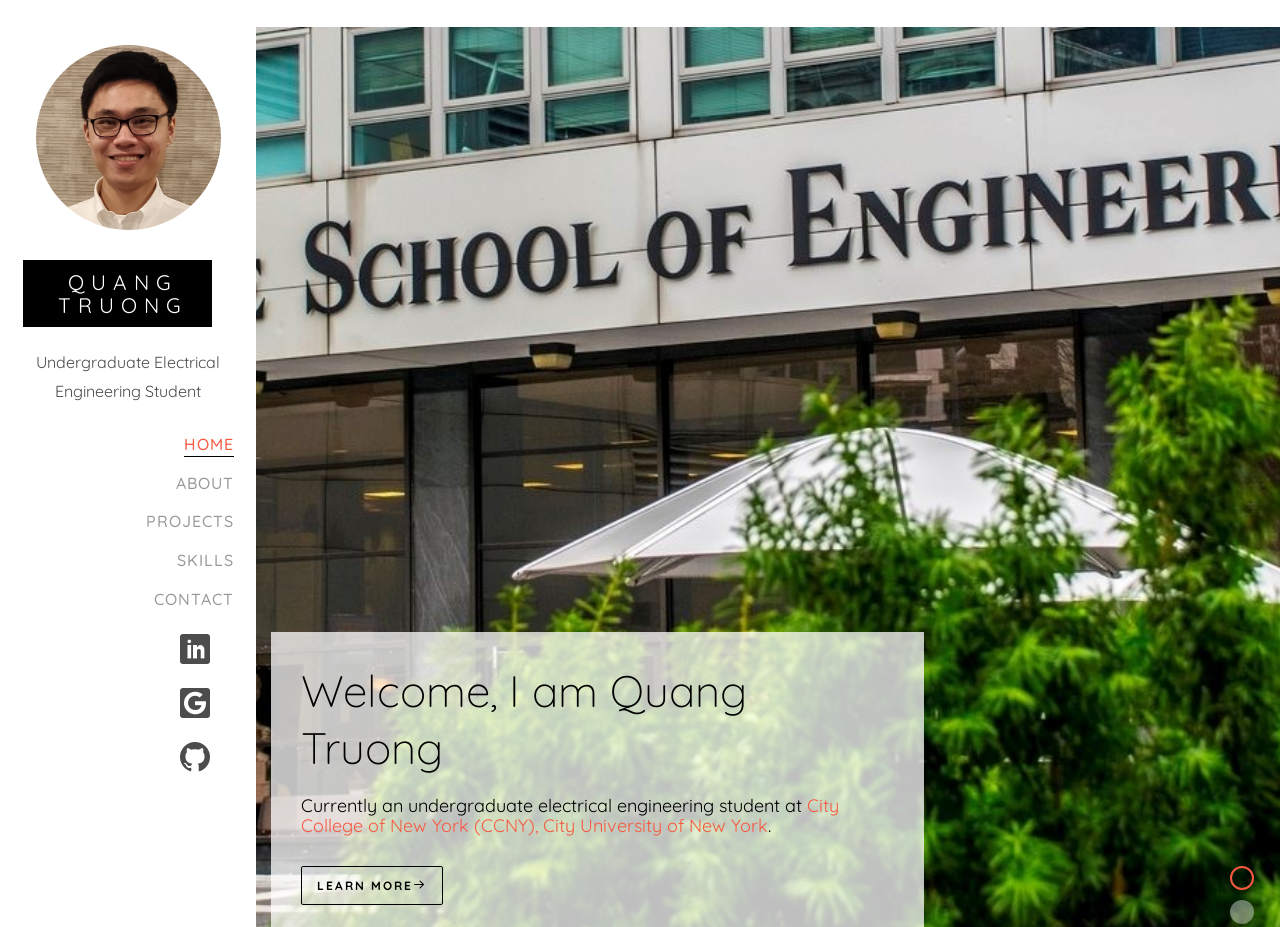
==== commit 5bee2b3c: "sd" ====
--- a/index.html
+++ b/index.html
@@ -93,7 +93,7 @@
 			<aside id="colorlib-hero" class="js-fullheight">
 				<div class="flexslider js-fullheight">
 					<ul class="slides">
-				   	<li style="background-image: url(images/img_bg_1.jpg);">
+				   	<li style="background-image: url(images/Project_Images/img_bg_1.jpg);">
 				   		<div class="overlay"></div>
 				   		<div class="container-fluid">
 				   			<div class="row">
@@ -490,496 +490,3 @@
 
 	</body>
 </html>
-=======
-<!DOCTYPE HTML>
-<html>
-	<head>
-	<meta charset="utf-8">
-	<meta http-equiv="X-UA-Compatible" content="IE=edge">
-	<title>Quang Truong</title>
-	<meta name="viewport" content="width=device-width, initial-scale=1">
-	<meta name="description" content="" />
-	<meta name="keywords" content="" />
-	<meta name="author" content="" />
-
-  <!-- Facebook and Twitter integration -->
-	<meta property="og:title" content=""/>
-	<meta property="og:image" content=""/>
-	<meta property="og:url" content=""/>
-	<meta property="og:site_name" content=""/>
-	<meta property="og:description" content=""/>
-	<meta name="twitter:title" content="" />
-	<meta name="twitter:image" content="" />
-	<meta name="twitter:url" content="" />
-	<meta name="twitter:card" content="" />
-
-	<!-- Place favicon.ico and apple-touch-icon.png in the root directory -->
-	<link rel="shortcut icon" href="/favicon/favicon.ico">
-
-	<link href="https://fonts.googleapis.com/css?family=Quicksand:300,400,500,700" rel="stylesheet">
-
-	<!-- Animate.css -->
-	<link rel="stylesheet" href="css/animate.css">
-	<!-- Icomoon Icon Fonts-->
-	<link rel="stylesheet" href="css/icomoon.css">
-	<!-- Bootstrap  -->
-	<link rel="stylesheet" href="css/bootstrap.css">
-	<!-- Flexslider  -->
-	<link rel="stylesheet" href="css/flexslider.css">
-	<!-- Theme style  -->
-	<link rel="stylesheet" href="css/style.css">
-
-	<!-- Modernizr JS -->
-	<script src="js/modernizr-2.6.2.min.js"></script>
-	<!-- FOR IE9 below -->
-	<!--[if lt IE 9]>
-	<script src="js/respond.min.js"></script>
-	<![endif]-->
-
-	</head>
-	<body>
-	<div id="colorlib-page">
-		<a href="#" class="js-colorlib-nav-toggle colorlib-nav-toggle"><i></i></a>
-		<aside id="colorlib-aside" role="complementary" class="border js-fullheight">
-			<div class="text-center">
-				<div class="author-img" style="background-image: url(favicon/android-icon-192x192.png);"></div>
-				<h1 id="colorlib-logo"><a href="https://lquang4321.github.io/">QUANG TRUONG</a></h1>
-				<span class="position"><span>Undergraduate Electrical Engineering Student</span>
-			</div>
-			<nav id="colorlib-main-menu" role="navigation">
-				<ul>
-					<li class="colorlib-active animate-box" data-animate-effect="fadeInLeft"><a href="index.html">Home</a></li>
-					<li><a href="about.html">About</a></li>
-					<li><a href="projects.html">Projects</a></li>
-					<li><a href="skills.html">Skills</a></li>
-					<!-- <li><a href="blog.html">Blog</a></li> -->
-					<li><a href="contact.html">Contact</a></li>
-				</ul>
-			</nav>
-
-<!--Old social media layout
-			<div class="colorlib-footer">
-				<ul>
-					<li><a href="https://www.linkedin.com/in/quang-truong/"><i class="icon-linkedin2"></i></a></li>
-					<li><a href="mailto:quang.t@zahncenternyc.com"><i class="icon-google2"></i></a></li>
-					<li><a href="https://github.com/lquang4321"><i class="icon-github"></i></a></li>
-				</ul>
-			</div>
--->
-
-			<div class="colorlib-footer">
-				<ul>
-					<li><span><a href="https://www.linkedin.com/in/quang-truong/"><i class="icon-linkedin2"></i></a>
-					    </span>
-					    <span><a href="mailto:quang.t@zahncenternyc.com"><i class="icon-google2"></i></a>
-					    </span>
-					    <span><a href="https://github.com/lquang4321"><i class="icon-github"></i></a>
-					    </span>
-					</li>
-				</ul>
-			</div>
-
-		</aside>
-
-		<div id="colorlib-main">
-			<aside id="colorlib-hero" class="js-fullheight">
-				<div class="flexslider js-fullheight">
-					<ul class="slides">
-				   	<li style="background-image: url(images/img_bg_1.jpg);">
-				   		<div class="overlay"></div>
-				   		<div class="container-fluid">
-				   			<div class="row">
-					   			<div class="col-md-8 col-md-offset-2 col-md-pull-2 js-fullheight slider-text">
-					   				<div class="slider-text-inner">
-					   					<div class="desc">
-						   					<h1>Welcome, I am Quang Truong</h1>
-						   					<h4>Currently an undergraduate electrical engineering student at <a href="https://www.ccny.cuny.edu/" target="_blank">City College of New York (CCNY), City University of New York</a>.</h3>
-											<!-- <h3><strong>Site is under maintenance, but feel free to explore.</strong></h3> -->
-											<p><a class="btn btn-primary btn-learn" href="about.html"><strong>Learn More</strong><i class="icon-arrow-right3"></i></a></p>
-										</div>
-					   				</div>
-					   			</div>
-					   		</div>
-				   		</div>
-				   	</li>
-				   	<li style="background-image: url(images/img_bg_2.jpg);">
-				   		<div class="overlay"></div>
-				   		<div class="container-fluid">
-				   			<div class="row">
-					   			<div class="col-md-8 col-md-offset-2 col-md-pull-2 js-fullheight slider-text">
-					   				<div class="slider-text-inner">
-					   					<div class="desc">
-						   					<h1>Welcome, I am Quang Truong</h1>
-						   					<h2>I am an electrical engineering apprentice at <a href="http://www.zahncenternyc.com/" target="_blank">Zahn Innovation Center</a>.</h2>
-											<!-- <h3><strong>Site is under maintenance, but feel free to explore.</strong></h3> -->
-											<p><a class="btn btn-primary btn-learn" href="about.html"><strong>Learn More</strong><i class="icon-arrow-right3"></i></a></p>
-										</div>
-					   				</div>
-					   			</div>
-					   		</div>
-				   		</div>
-				   	</li>
-					<!--
-				   	<li style="background-image: url(images/img_bg_3.jpg);">
-				   		<div class="overlay"></div>
-				   		<div class="container-fluid">
-				   			<div class="row">
-					   			<div class="col-md-8 col-md-offset-2 col-md-pull-2 js-fullheight slider-text">
-					   				<div class="slider-text-inner">
-					   					<div class="desc">
-						   					<h1>Welcome, I am Quang Truong</h1>
-						   					<h2>Currently an undergraduate electrical engineering student at <a href="https://www.ccny.cuny.edu/" target="_blank">City College of New York (CCNY), City University of New York</a>.</h2>
-											<h3><strong>Site is under maintenance, but feel free to explore.</strong></h3>
-											<p><a class="btn btn-primary btn-learn" href="about.html"><strong>Learn More</strong><i class="icon-arrow-right3"></i></a></p>
-										</div>
-					   				</div>
-					   			</div>
-					   		</div>
-				   		</div>
-				   	</li>
-					-->
-				  	</ul>
-			  	</div>
-			</aside>
-
-			<!-- Disable Inf Scroll
-
-			<div class="colorlib-about">
-				<div class="container-fluid">
-					<div class="row">
-						<div class="col-md-6">
-							<div class="about-img animate-box" data-animate-effect="fadeInLeft" style="background-image: url(images/img_bg_2.jpg);">
-								<div class="about-img-2 animate-box" data-animate-effect="fadeInRight" style="background-image: url(images/img_bg_3.jpg);"></div>
-							</div>
-						</div>
-						<div class="col-md-6 animate-box" data-animate-effect="fadeInLeft">
-							<div class="about-desc">
-								<span class="heading-meta">Welcome &amp; Introduce</span>
-								<h3>Hi! My name is Quang Truong.</h3>
-								<p>I am an undergraduate electrical engineer at <a href="https://www.ccny.cuny.edu/" target="_blank">CUNY City College of New York</a>.</p>
-							</div>
-							<div class="fancy-collapse-panel">
-								<div class="panel-group" id="accordion" role="tablist" aria-multiselectable="true">
-									<div class="panel panel-default">
-									    <div class="panel-heading" role="tab" id="headingOne">
-									        <h4 class="panel-title">
-									            <a data-toggle="collapse" data-parent="#accordion" href="#collapseOne" aria-expanded="true" aria-controls="collapseOne">Education
-									            </a>
-									        </h4>
-									    </div>
-									    <div id="collapseOne" class="panel-collapse collapse in" role="tabpanel" aria-labelledby="headingOne">
-									         <div class="panel-body">
-									            <div class="row">
-										      		<div class="col-md-6">
-										      			<p><strong>CUNY City College of New York</strong></p>
-														<p>B.E. Electrical Engineering, ABET-Accredited</p>
-										      		</div>
-										      		<div class="col-md-6">
-										      			<p>3.19 GPA</p>
-														<p>Anticipated <strong>June 2021</strong></p>
-										      		</div>
-										      	</div>
-									         </div>
-									    </div>
-									</div>
-									<div class="panel panel-default">
-									    <div class="panel-heading" role="tab" id="headingTwo">
-									        <h4 class="panel-title">
-									            <a class="collapsed" data-toggle="collapse" data-parent="#accordion" href="#collapseTwo" aria-expanded="false" aria-controls="collapseTwo">What I do?
-									            </a>
-									        </h4>
-									    </div>
-									    <div id="collapseTwo" class="panel-collapse collapse" role="tabpanel" aria-labelledby="headingTwo">
-									        <div class="panel-body">
-									            <p>Far far away, behind the word <strong>mountains</strong>, far from the countries Vokalia and Consonantia, there live the blind texts. Separated they live in Bookmarksgrove right at the coast of the Semantics, a large language ocean.</p>
-													<ul>
-														<li>Separated they live in Bookmarksgrove right</li>
-														<li>Separated they live in Bookmarksgrove right</li>
-													</ul>
-									        </div>
-									    </div>
-									</div>
-									<div class="panel panel-default">
-									    <div class="panel-heading" role="tab" id="headingThree">
-									        <h4 class="panel-title">
-									            <a class="collapsed" data-toggle="collapse" data-parent="#accordion" href="#collapseThree" aria-expanded="false" aria-controls="collapseThree">Certifications
-									            </a>
-									        </h4>
-									    </div>
-									    <div id="collapseThree" class="panel-collapse collapse" role="tabpanel" aria-labelledby="headingThree">
-									        <div class="panel-body">
-									            <p>Federal Aviation Administration (FAA) Airframe & Powerplant</p>
-									        </div>
-									    </div>
-									</div>
-								</div>
-							</div>
-						</div>
-					</div>
-				</div>
-			</div>
-
-			<div class="colorlib-services">
-				<div class="container-fluid">
-					<div class="row">
-						<div class="col-md-6 col-md-offset-3 col-md-pull-3">
-							<span class="heading-meta">What I do?</span>
-							<h2 class="colorlib-heading animate-box" data-animate-effect="fadeInLeft">Here are some of my expertise</h2>
-						</div>
-					</div>
-					<div class="row">
-						<div class="col-md-6">
-							<div class="colorlib-feature animate-box" data-animate-effect="fadeInLeft">
-								<div class="colorlib-icon">
-									<i class="icon-tag"></i>
-								</div>
-								<div class="colorlib-text">
-									<h3>Branding</h3>
-									<p>Far far away, behind the word mountains, far from the countries Vokalia and Consonantia, there live the blind texts. </p>
-								</div>
-							</div>
-
-							<div class="colorlib-feature animate-box" data-animate-effect="fadeInLeft">
-								<div class="colorlib-icon">
-									<i class="icon-pen2"></i>
-								</div>
-								<div class="colorlib-text">
-									<h3>Web Design</h3>
-									<p>Far far away, behind the word mountains, far from the countries Vokalia and Consonantia, there live the blind texts. </p>
-								</div>
-							</div>
-
-							<div class="colorlib-feature animate-box" data-animate-effect="fadeInLeft">
-								<div class="colorlib-icon">
-									<i class="icon-search3"></i>
-								</div>
-								<div class="colorlib-text">
-									<h3>Search engine optimization</h3>
-									<p>Far far away, behind the word mountains, far from the countries Vokalia and Consonantia, there live the blind texts. </p>
-								</div>
-							</div>
-						</div>
-						<div class="col-md-6">
-							<div class="colorlib-feature animate-box" data-animate-effect="fadeInLeft">
-								<div class="colorlib-icon">
-									<i class="icon-paperplane"></i>
-								</div>
-								<div class="colorlib-text">
-									<h3>Web Development</h3>
-									<p>Far far away, behind the word mountains, far from the countries Vokalia and Consonantia, there live the blind texts. </p>
-								</div>
-							</div>
-
-							<div class="colorlib-feature animate-box" data-animate-effect="fadeInLeft">
-								<div class="colorlib-icon">
-									<i class="icon-device-desktop"></i>
-								</div>
-								<div class="colorlib-text">
-									<h3>User Interface</h3>
-									<p>Far far away, behind the word mountains, far from the countries Vokalia and Consonantia, there live the blind texts. </p>
-								</div>
-							</div>
-
-							<div class="colorlib-feature animate-box" data-animate-effect="fadeInLeft">
-								<div class="colorlib-icon">
-									<i class="icon-help"></i>
-								</div>
-								<div class="colorlib-text">
-									<h3>Help &amp; Support</h3>
-									<p>Far far away, behind the word mountains, far from the countries Vokalia and Consonantia, there live the blind texts. </p>
-								</div>
-							</div>
-						</div>
-					</div>
-				</div>
-			</div>
-			<div class="colorlib-work">
-				<div class="container-fluid">
-					<div class="row">
-						<div class="col-md-6 col-md-offset-3 col-md-pull-3">
-							<span class="heading-meta">My Work</span>
-							<h2 class="colorlib-heading animate-box" data-animate-effect="fadeInLeft">Recent Work</h2>
-						</div>
-					</div>
-					<div class="row">
-						<div class="col-md-6 animate-box" data-animate-effect="fadeInLeft">
-							<div class="project" style="background-image: url(images/work-1.jpg);">
-								<div class="desc">
-									<div class="con">
-										<h3><a href="work.html">Work 01</a></h3>
-										<span>Branding, Ilustration</span>
-										<p class="icon">
-											<span><a href="#"><i class="icon-share3"></i></a></span>
-											<span><a href="#"><i class="icon-eye"></i> 100</a></span>
-											<span><a href="#"><i class="icon-heart"></i> 49</a></span>
-										</p>
-									</div>
-								</div>
-							</div>
-						</div>
-						<div class="col-md-6 animate-box" data-animate-effect="fadeInLeft">
-							<div class="project" style="background-image: url(images/work-2.jpg);">
-								<div class="desc">
-									<div class="con">
-										<h3><a href="work.html">Work 02</a></h3>
-										<span>Logo, Web, Branding</span>
-										<p class="icon">
-											<span><a href="#"><i class="icon-share3"></i></a></span>
-											<span><a href="#"><i class="icon-eye"></i> 100</a></span>
-											<span><a href="#"><i class="icon-heart"></i> 49</a></span>
-										</p>
-									</div>
-								</div>
-							</div>
-						</div>
-						<div class="col-md-6 animate-box" data-animate-effect="fadeInLeft">
-							<div class="project" style="background-image: url(images/work-3.jpg);">
-								<div class="desc">
-									<div class="con">
-										<h3><a href="work.html">Work 03</a></h3>
-										<span>Illustration, Logo</span>
-										<p class="icon">
-											<span><a href="#"><i class="icon-share3"></i></a></span>
-											<span><a href="#"><i class="icon-eye"></i> 100</a></span>
-											<span><a href="#"><i class="icon-heart"></i> 49</a></span>
-										</p>
-									</div>
-								</div>
-							</div>
-						</div>
-						<div class="col-md-6 animate-box" data-animate-effect="fadeInLeft">
-							<div class="project" style="background-image: url(images/work-4.jpg);">
-								<div class="desc">
-									<div class="con">
-										<h3><a href="work.html">Work 04</a></h3>
-										<span>Web, Logo, Branding</span>
-										<p class="icon">
-											<span><a href="#"><i class="icon-share3"></i></a></span>
-											<span><a href="#"><i class="icon-eye"></i> 100</a></span>
-											<span><a href="#"><i class="icon-heart"></i> 49</a></span>
-										</p>
-									</div>
-								</div>
-							</div>
-						</div>
-						<div class="col-md-6 animate-box" data-animate-effect="fadeInLeft">
-							<div class="project" style="background-image: url(images/work-5.jpg);">
-								<div class="desc">
-									<div class="con">
-										<h3><a href="work.html">Work 05</a></h3>
-										<span>Illustration, Logo</span>
-										<p class="icon">
-											<span><a href="#"><i class="icon-share3"></i></a></span>
-											<span><a href="#"><i class="icon-eye"></i> 100</a></span>
-											<span><a href="#"><i class="icon-heart"></i> 49</a></span>
-										</p>
-									</div>
-								</div>
-							</div>
-						</div>
-						<div class="col-md-6 animate-box" data-animate-effect="fadeInLeft">
-							<div class="project" style="background-image: url(images/work-6.jpg);">
-								<div class="desc">
-									<div class="con">
-										<h3><a href="work.html">Work 06</a></h3>
-										<span>Web, Logo, Branding</span>
-										<p class="icon">
-											<span><a href="#"><i class="icon-share3"></i></a></span>
-											<span><a href="#"><i class="icon-eye"></i> 100</a></span>
-											<span><a href="#"><i class="icon-heart"></i> 49</a></span>
-										</p>
-									</div>
-								</div>
-							</div>
-						</div>
-					</div>
-				</div>
-			</div>
-
-			<div class="colorlib-blog">
-				<div class="container-fluid">
-					<div class="row">
-						<div class="col-md-6 col-md-offset-3 col-md-pull-3">
-							<span class="heading-meta">Read</span>
-							<h2 class="colorlib-heading animate-box" data-animate-effect="fadeInLeft">Recent Blog</h2>
-						</div>
-					</div>
-					<div class="row">
-						<div class="col-md-4 col-sm-6 animate-box" data-animate-effect="fadeInLeft">
-							<div class="blog-entry">
-								<a href="blog.html" class="blog-img"><img src="images/img-1.jpg" class="img-responsive" alt="HTML5 Bootstrap Template by colorlib.com"></a>
-								<div class="desc">
-									<span><small>Feb 07, 2018 </small> | <small> Web Design </small> | <small> <i class="icon-bubble3"></i> 4</small></span>
-									<h3><a href="blog.html">18 Awesome sites</a></h3>
-									<p>Separated they live in Bookmarksgrove right at the coast of the Semantics, a large language ocean.</p>
-									<a href="blog.html" class="lead">Read More <i class="icon-arrow-right3"></i></a>
-								</div>
-							</div>
-						</div>
-						<div class="col-md-4 col-sm-6 animate-box" data-animate-effect="fadeInLeft">
-							<div class="blog-entry">
-
-								<a href="blog.html" class="blog-img"><img src="images/img-2.jpg" class="img-responsive" alt="HTML5 Bootstrap Template by colorlib.com"></a>
-								<div class="desc">
-									<span><small>Feb 07, 2018 </small> | <small> Web Design </small> | <small> <i class="icon-bubble3"></i> 4</small></span>
-									<h3><a href="blog.html">Wordpress for a Beginner</a></h3>
-									<p>Separated they live in Bookmarksgrove right at the coast of the Semantics, a large language ocean.</p>
-									<a href="blog.html" class="lead">Read More <i class="icon-arrow-right3"></i></a>
-								</div>
-							</div>
-						</div>
-						<div class="col-md-4 col-sm-6 animate-box" data-animate-effect="fadeInLeft">
-							<div class="blog-entry">
-								<a href="blog.html" class="blog-img"><img src="images/img-3.jpg" class="img-responsive" alt="HTML5 Bootstrap Template by colorlib.com"></a>
-								<div class="desc">
-									<span><small>Feb 07, 2018 </small> | <small> Inspiration </small> | <small> <i class="icon-bubble3"></i> 4</small></span>
-									<h3><a href="blog.html">Make website from scratch</a></h3>
-									<p>Separated they live in Bookmarksgrove right at the coast of the Semantics, a large language ocean.</p>
-									<a href="blog.html" class="lead">Read More <i class="icon-arrow-right3"></i></a>
-								</div>
-							</div>
-						</div>
-					</div>
-				</div>
-			</div>
-
-			<div id="get-in-touch" class="colorlib-bg-color">
-				<div class="colorlib-narrow-content">
-					<div class="row">
-						<div class="col-md-6 animate-box" data-animate-effect="fadeInLeft">
-							<h2>Get in Touch!</h2>
-						</div>
-					</div>
-					<div class="row">
-						<div class="col-md-6 col-md-offset-3 col-md-pull-3 animate-box" data-animate-effect="fadeInLeft">
-							<p class="colorlib-lead">Separated they live in Bookmarksgrove right at the coast of the Semantics, a large language ocean.</p>
-							<p><a href="#" class="btn btn-primary btn-learn">Contact me!</a></p>
-						</div>
-
-					</div>
-				</div>
-			</div>
-		</div>
-	</div>
-
-	Disable Inf Scroll -->
-	<!-- jQuery -->
-	<script src="js/jquery.min.js"></script>
-	<!-- jQuery Easing -->
-	<script src="js/jquery.easing.1.3.js"></script>
-	<!-- Bootstrap -->
-	<script src="js/bootstrap.min.js"></script>
-	<!-- Waypoints -->
-	<script src="js/jquery.waypoints.min.js"></script>
-	<!-- Flexslider -->
-	<script src="js/jquery.flexslider-min.js"></script>
-	<!-- Sticky Kit -->
-	<script src="js/sticky-kit.min.js"></script>
-
-
-	<!-- MAIN JS -->
-	<script src="js/main.js"></script>
-
-	</body>
-</html>
->>>>>>> 31f35f7ce39bd594436ebeaeeec6289bcae894d1
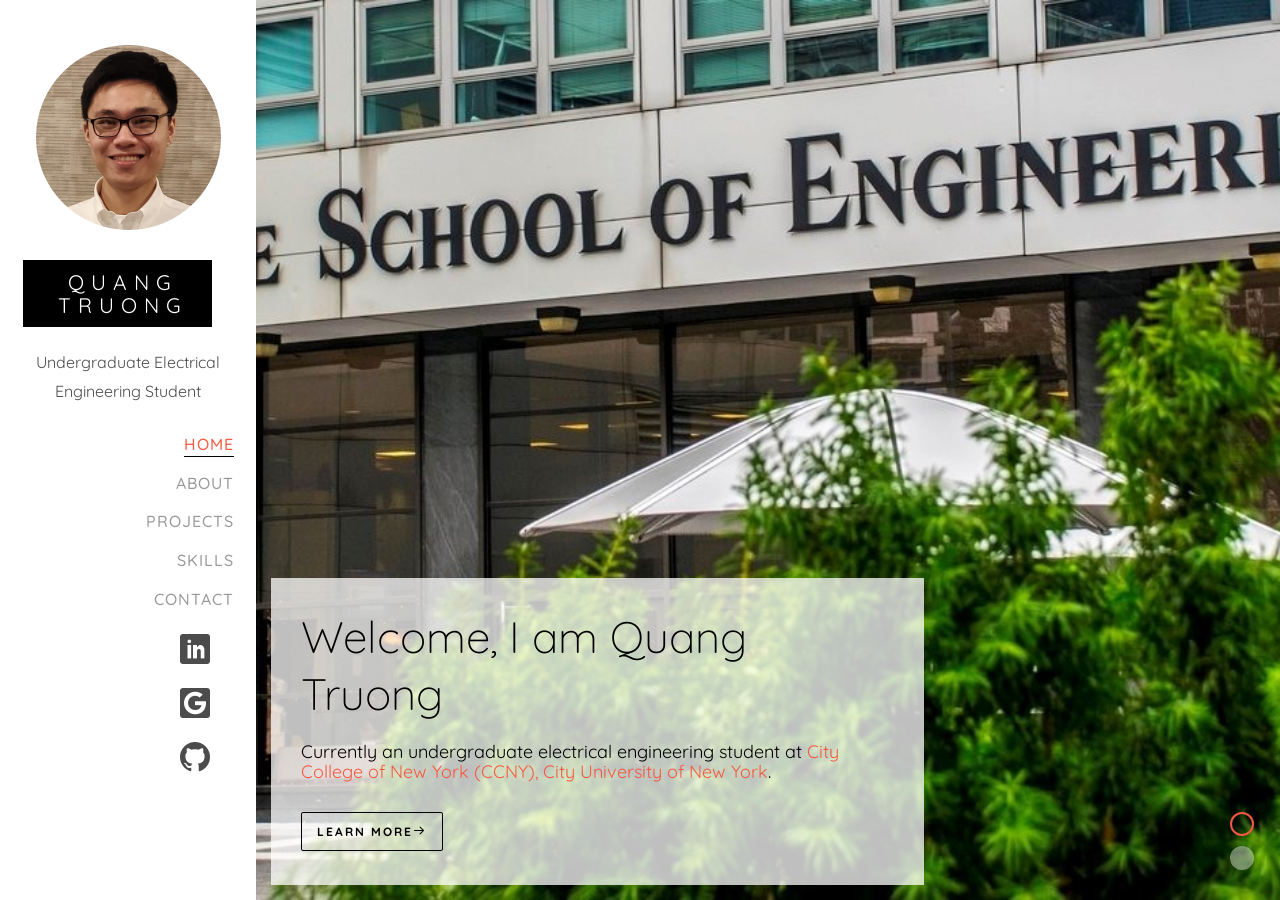
==== commit b25a18dd: "Fixed bug when viewed from mobile" ====
--- a/index.html
+++ b/index.html
@@ -1,4 +1,3 @@
-<<<<<<< HEAD
 <!DOCTYPE HTML>
 <html>
 	<head>
@@ -110,7 +109,7 @@
 					   		</div>
 				   		</div>
 				   	</li>
-				   	<li style="background-image: url(images/img_bg_2.jpg);">
+				   	<li style="background-image: url(images/Project_Images/img_bg_2.jpg);">
 				   		<div class="overlay"></div>
 				   		<div class="container-fluid">
 				   			<div class="row">
